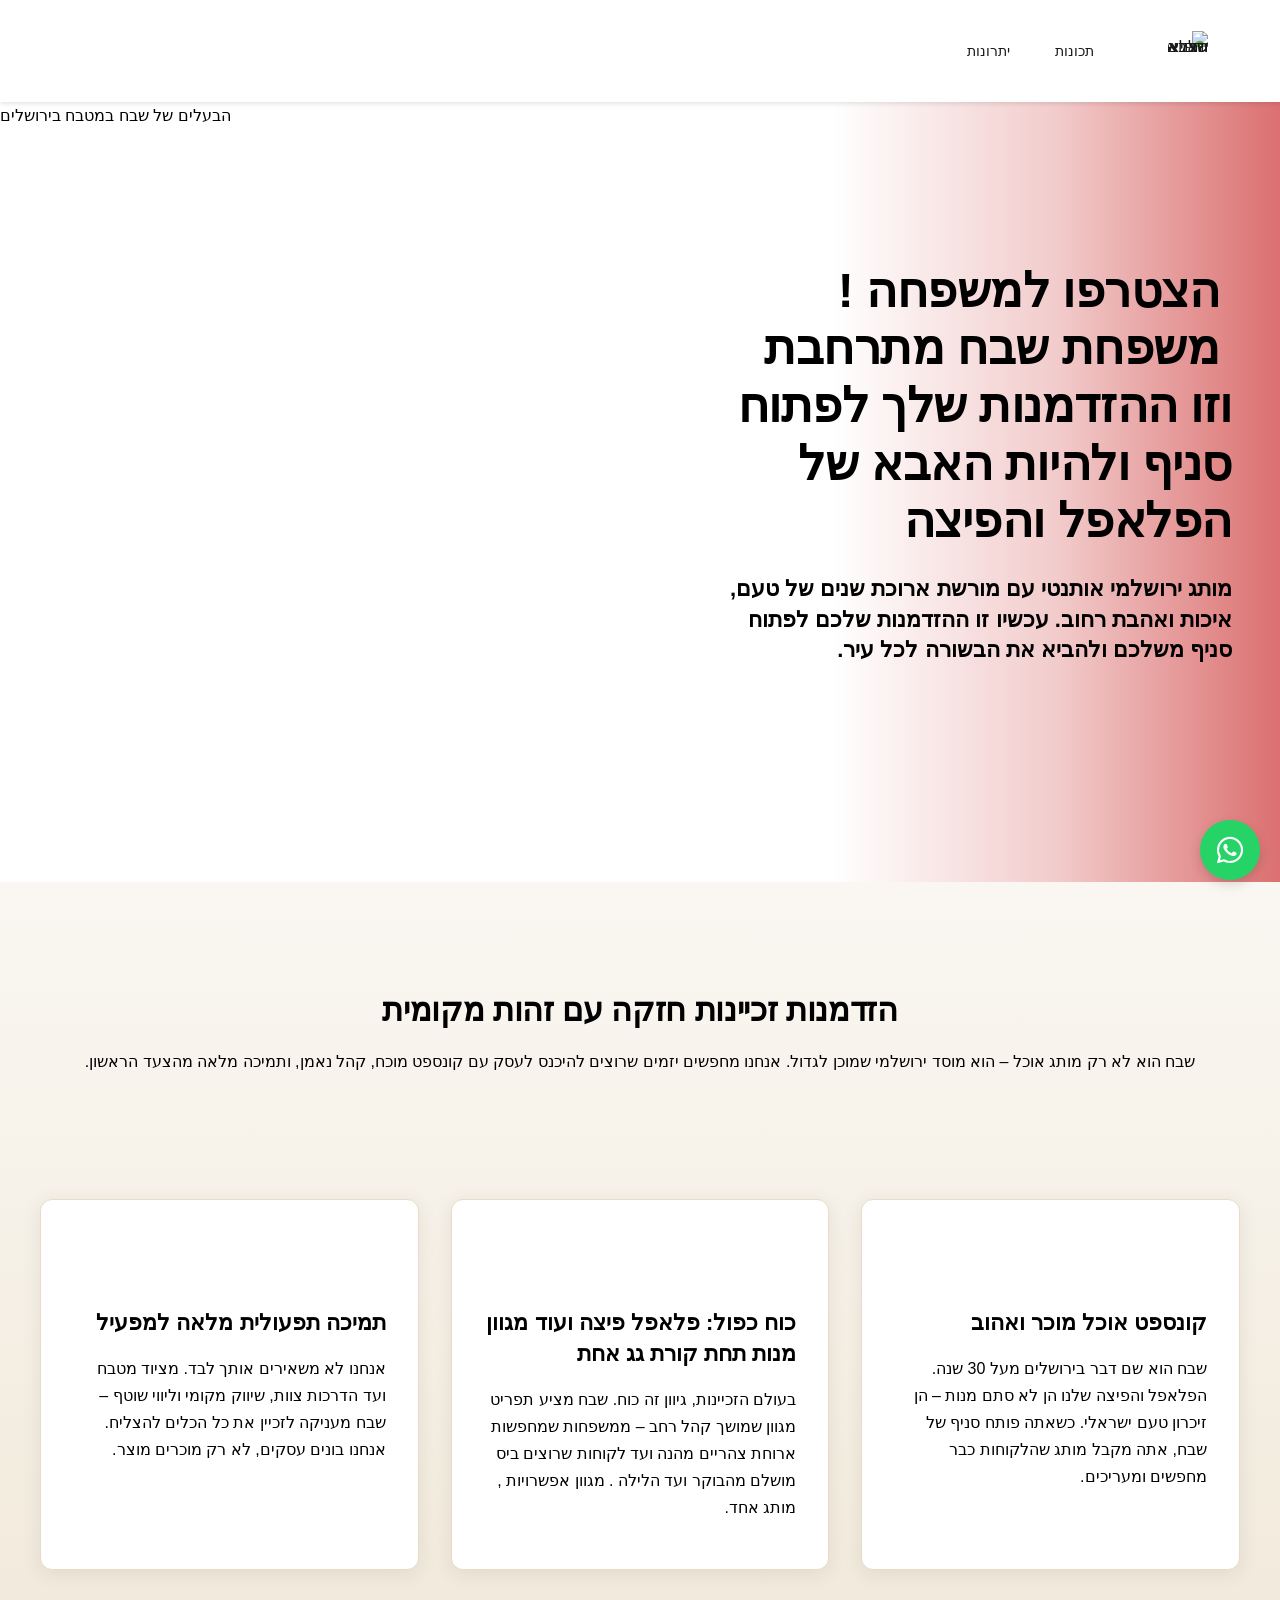
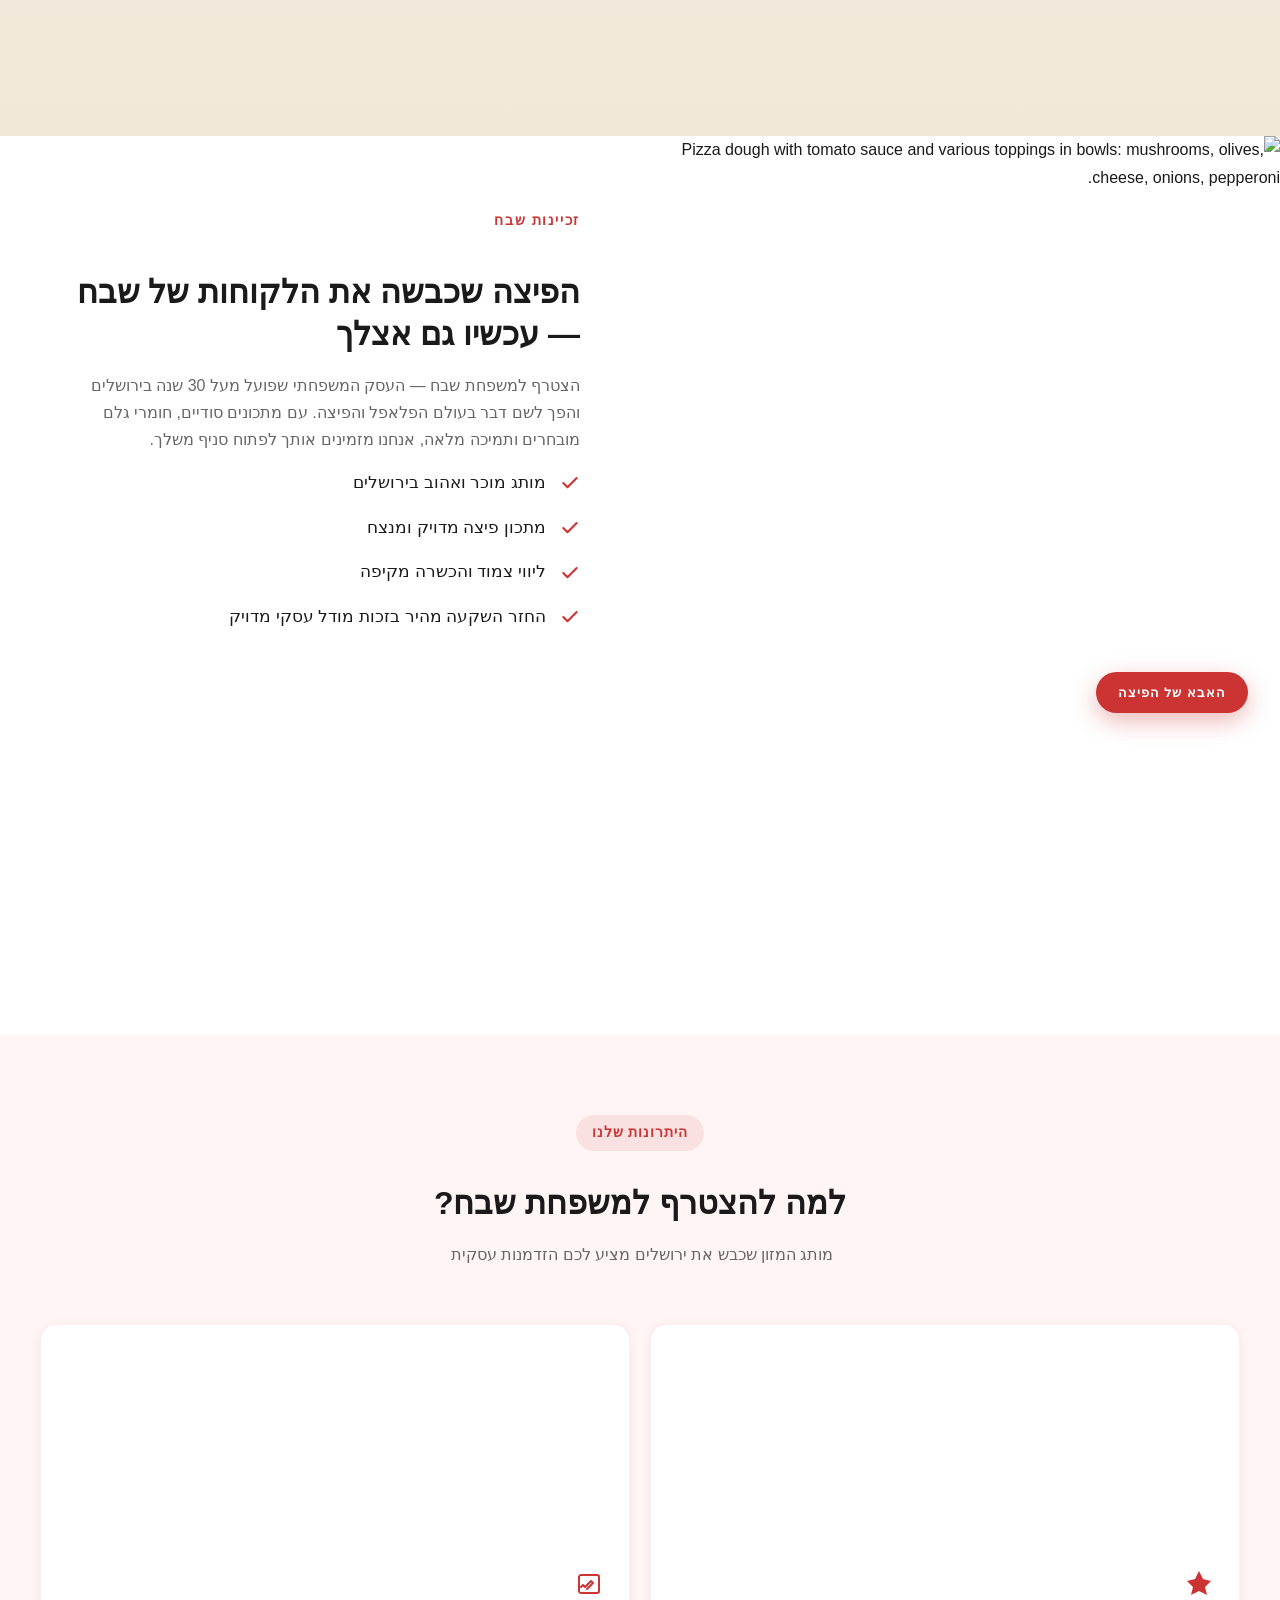
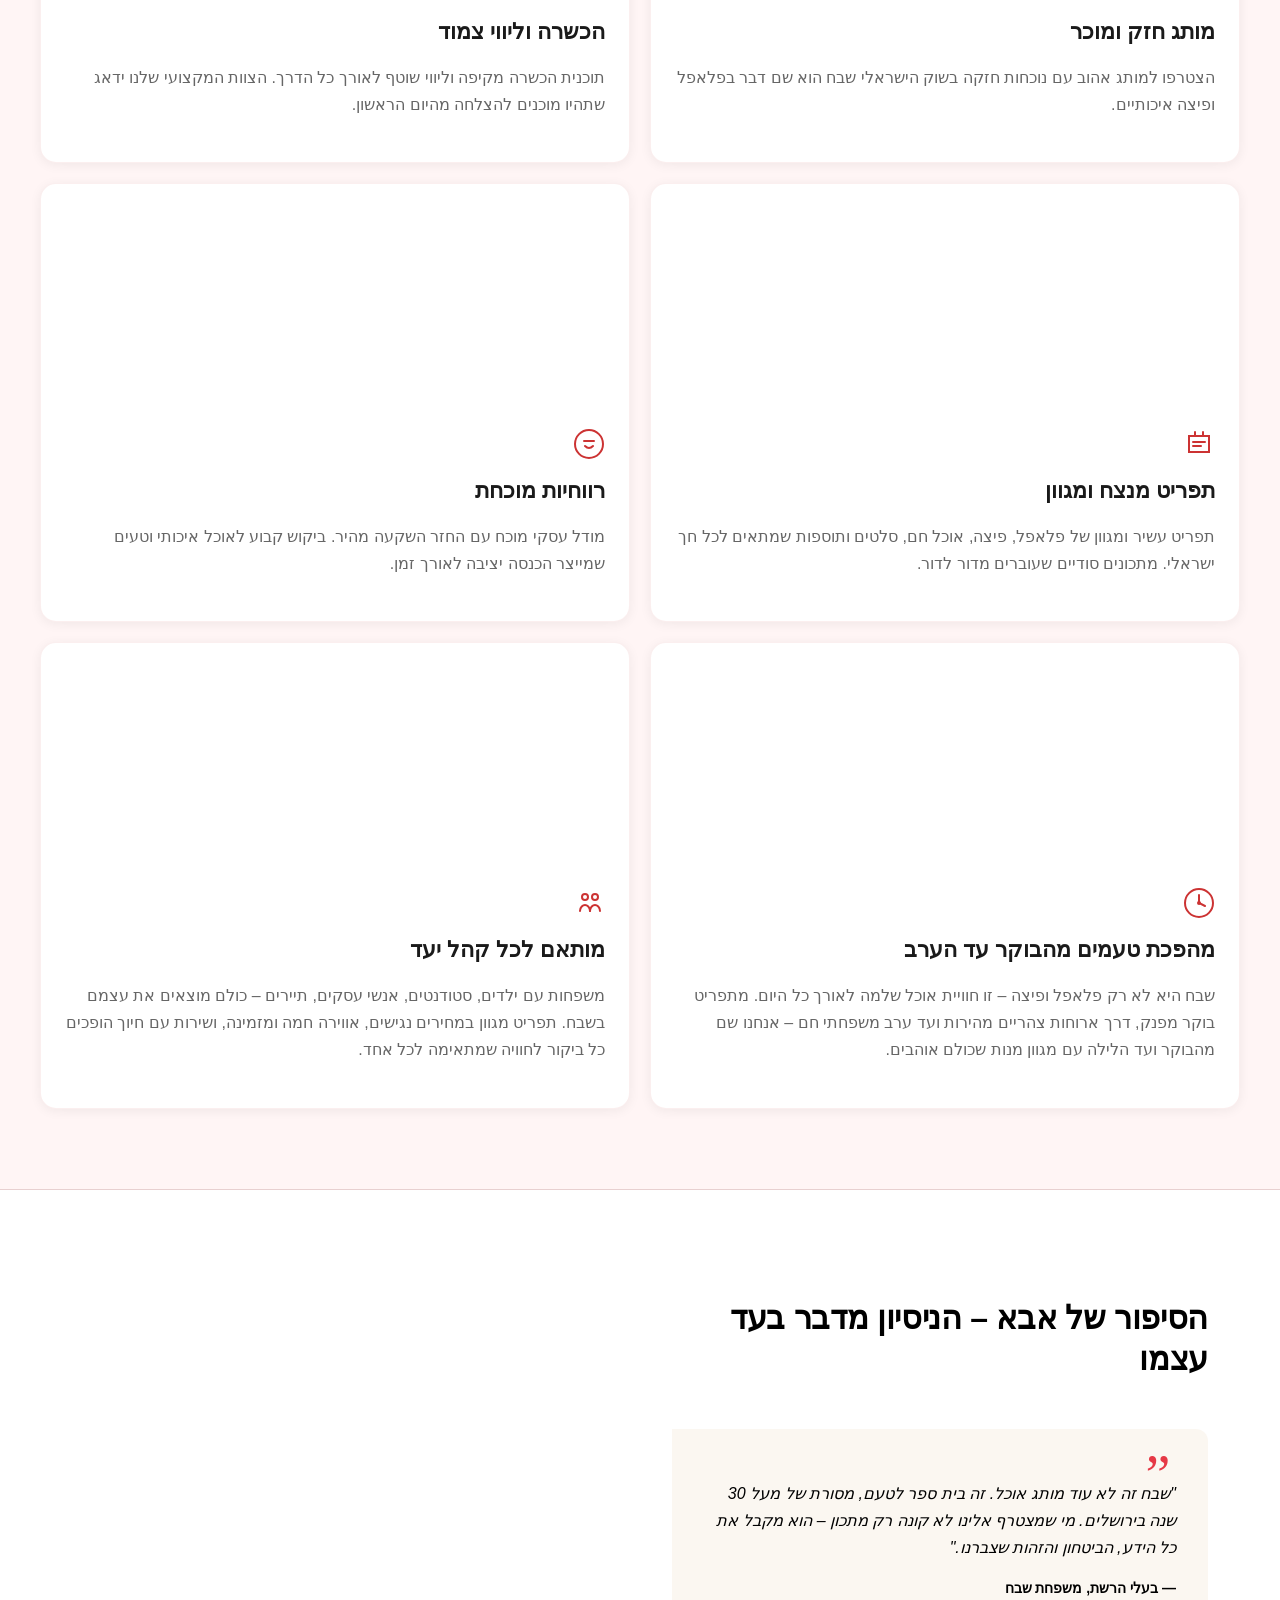
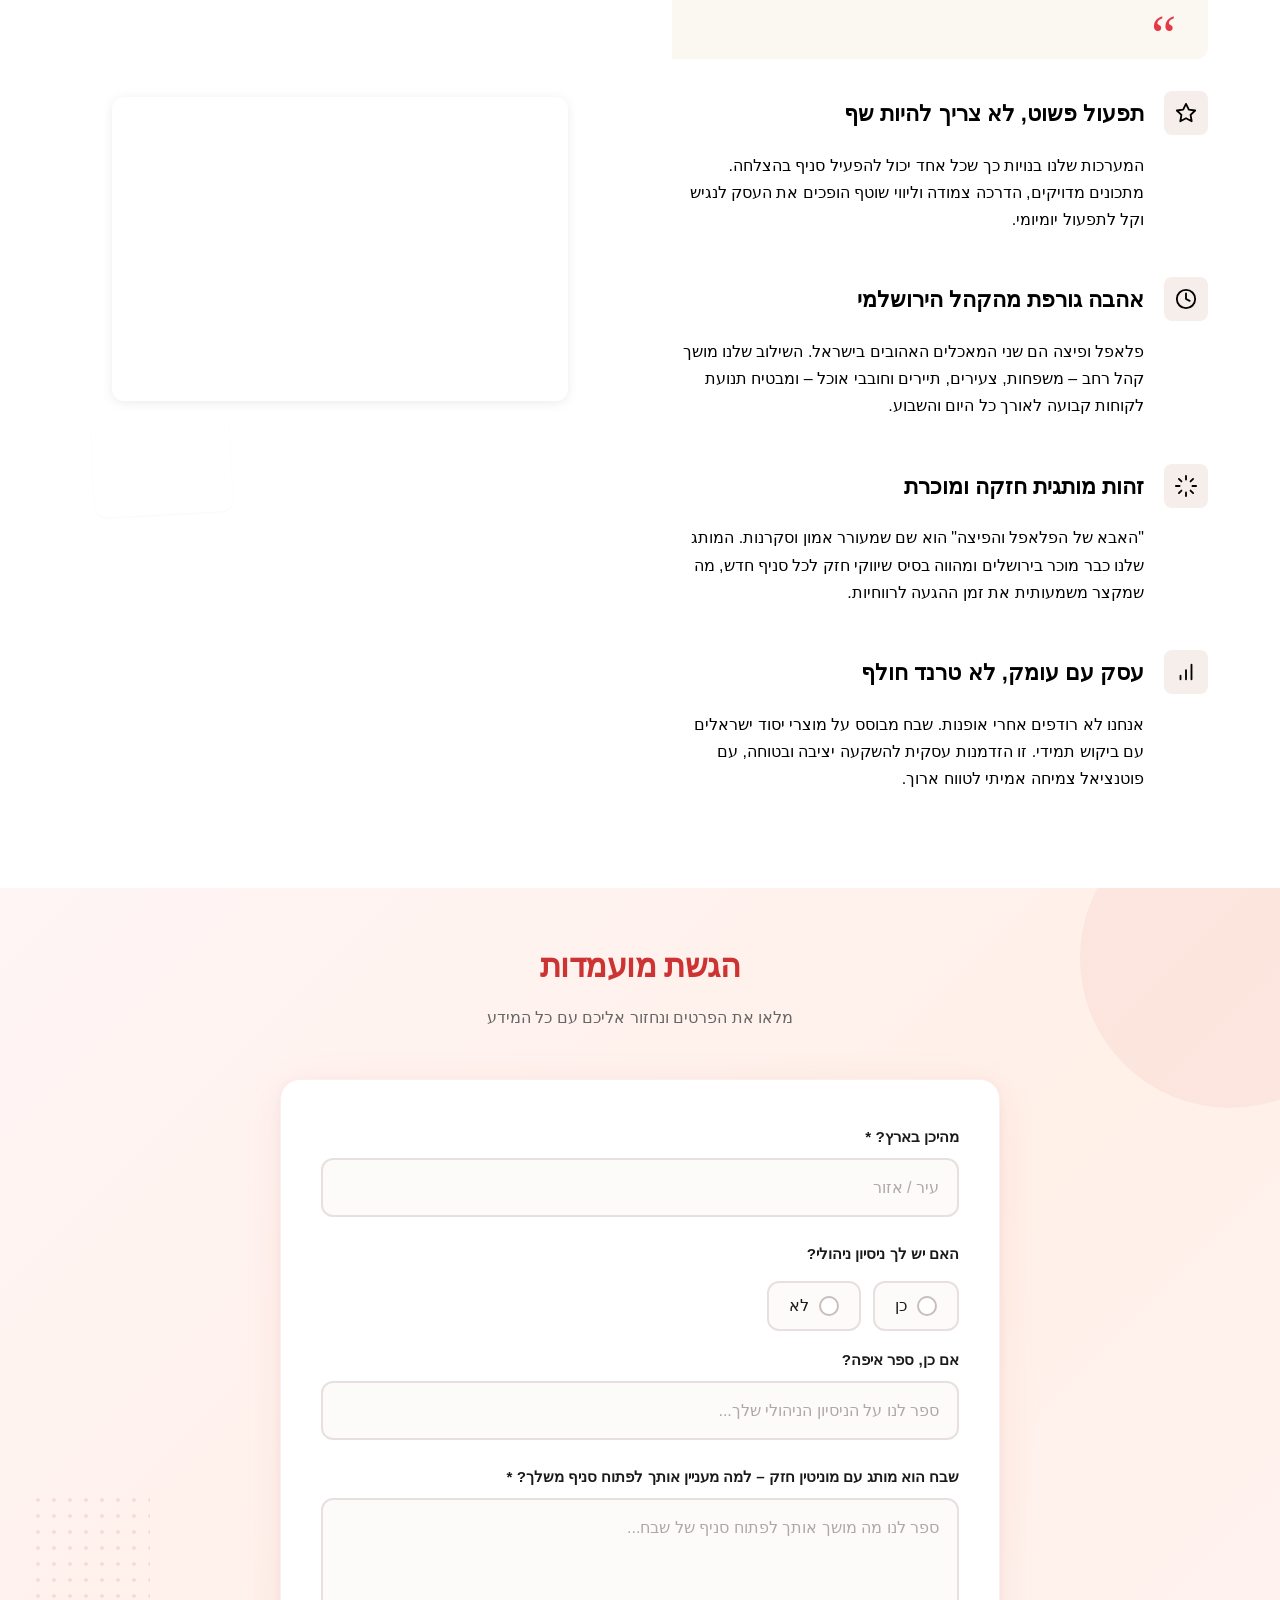
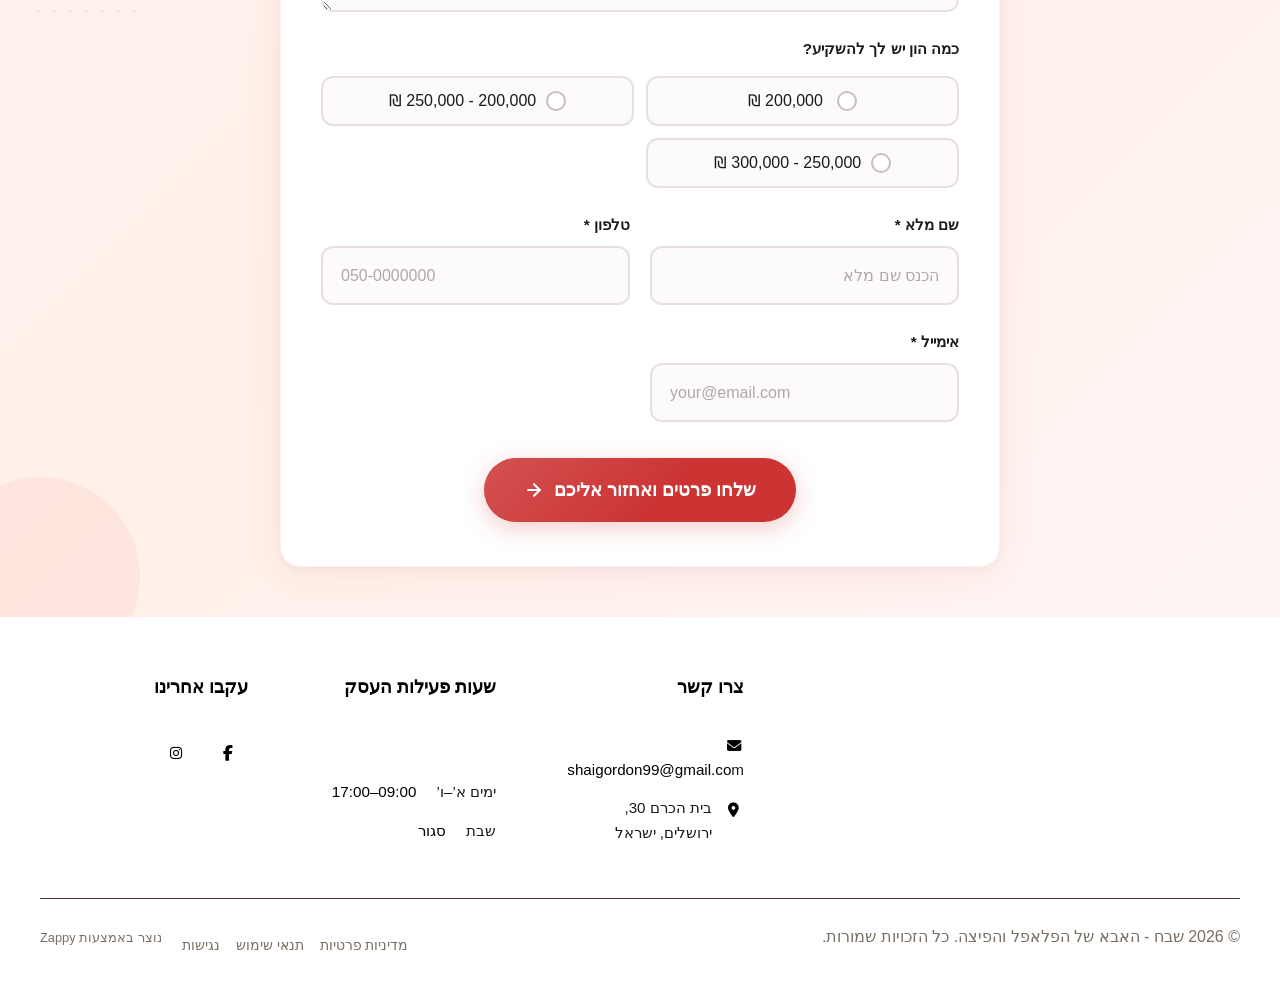
==== index.html @ 88a43a2f "Background sync: Progressive GitHub Sync" ====
<!DOCTYPE html><html lang="he" dir="rtl"><head>
    <meta charset="UTF-8">
    <meta name="viewport" content="width=device-width, initial-scale=1.0">
    <meta name="robots" content="index, follow">
    <title>זכיינות למותג מזון שמשגע את ירושלים — שבח - האבא של הפלאפל והפיצה</title>
    <meta name="description" content="מחפשים זכיינות אוכל רווחית עם טעם של הצלחה? הצטרפו לרשת שבח, האבא של הפלאפל והפיצה, ופתחו עמוד בית חם עם מותג ירושלמי חזק. ההזדמנות העסקית שלכם מתחילה כאן — השאירו פרטים עכשיו!">
    <meta name="keywords" content="זכיינות לרשת מזון, זכיינות אוכל רווחית, הזדמנות עסקית להשקעה, פתיחת עסק זכיינות, פתיחת פיצרייה זכיינות">
    
    <!-- Favicons -->
    <link rel="icon" type="image/x-icon" href="/assets/favicon.ico">
    <link rel="icon" type="image/png" sizes="16x16" href="/assets/favicon-16x16.png">
    <link rel="icon" type="image/png" sizes="32x32" href="/assets/favicon-32x32.png">
    <link rel="icon" type="image/png" sizes="48x48" href="/assets/favicon-48x48.png">
    <link rel="icon" type="image/png" sizes="192x192" href="/assets/favicon-192x192.png">
    <link rel="icon" type="image/png" sizes="512x512" href="/assets/favicon-512x512.png">
    <link rel="apple-touch-icon" href="/assets/apple-touch-icon.png">
    <!-- Zappy Analytics -->
<script>
(function() {
  'use strict';
  
  // Configuration
  var config = {
    websiteId: '8c916101-134d-48d8-9d8b-7ec053be4873',
    apiUrl: 'https://api.zappy5.com/api/analytics/track',
    sessionDuration: 30 * 60 * 1000, // 30 minutes
    visitorDuration: 30 * 24 * 60 * 60 * 1000, // 30 days
    trackPageViews: true,
    trackClicks: true,
    trackFormSubmissions: true
  };
  
  // Generate or retrieve persistent visitor ID (30 days)
  function getVisitorId() {
    var visitorKey = 'zappy_visitor_' + config.websiteId;
    var visitor = null;
    
    try {
      visitor = localStorage.getItem(visitorKey);
      if (visitor) {
        var visitorData = JSON.parse(visitor);
        var now = Date.now();
        
        // Check if visitor ID is still valid (30 days)
        if (now - visitorData.created < config.visitorDuration) {
          // Update last seen timestamp
          visitorData.lastSeen = now;
          localStorage.setItem(visitorKey, JSON.stringify(visitorData));
          return visitorData.id;
        }
      }
    } catch (e) {
      console.warn('Zappy Analytics: LocalStorage not available');
    }
    
    // Generate new visitor ID
    var newVisitorId = 'zv_' + Date.now() + '_' + Math.random().toString(36).substr(2, 9);
    
    try {
      localStorage.setItem(visitorKey, JSON.stringify({
        id: newVisitorId,
        created: Date.now(),
        lastSeen: Date.now()
      }));
    } catch (e) {
      // Continue without local storage
    }
    
    return newVisitorId;
  }
  
  // Generate or retrieve session ID (30 minutes)
  function getSessionId() {
    var sessionKey = 'zappy_session_' + config.websiteId;
    var session = null;
    
    try {
      session = sessionStorage.getItem(sessionKey);
      if (session) {
        var sessionData = JSON.parse(session);
        var now = Date.now();
        
        // Check if session is still valid
        if (now - sessionData.timestamp < config.sessionDuration) {
          // Update timestamp
          sessionData.timestamp = now;
          sessionStorage.setItem(sessionKey, JSON.stringify(sessionData));
          return sessionData.id;
        }
      }
    } catch (e) {
      console.warn('Zappy Analytics: SessionStorage not available');
    }
    
    // Generate new session ID
    var newSessionId = 'zs_' + Date.now() + '_' + Math.random().toString(36).substr(2, 9);
    
    try {
      sessionStorage.setItem(sessionKey, JSON.stringify({
        id: newSessionId,
        timestamp: Date.now()
      }));
    } catch (e) {
      // Continue without session storage
    }
    
    return newSessionId;
  }
  
  var visitorId = getVisitorId();
  var sessionId = getSessionId();
  
  // Track an event
  function trackEvent(eventType, data) {
    data = data || {};
    
    var eventData = {
      website_id: config.websiteId,
      event_type: eventType,
      page_path: window.location.pathname,
      referrer: document.referrer || 'direct',
      visitor_id: visitorId,
      session_id: sessionId,
      metadata: data
    };
    
    // Use sendBeacon if available (better for page unload events)
    if (navigator.sendBeacon) {
      var blob = new Blob([JSON.stringify(eventData)], { type: 'application/json' });
      navigator.sendBeacon(config.apiUrl, blob);
    } else {
      // Fallback to fetch
      fetch(config.apiUrl, {
        method: 'POST',
        headers: {
          'Content-Type': 'application/json'
        },
        body: JSON.stringify(eventData),
        keepalive: true
      }).catch(function(error) {
        console.warn('Zappy Analytics: Failed to track event', error);
      });
    }
  }
  
  // Track page view
  if (config.trackPageViews) {
    trackEvent('pageview', {
      title: document.title,
      url: window.location.href
    });
  }
  
  // Track clicks on important elements
  if (config.trackClicks) {
    document.addEventListener('click', function(e) {
      var target = e.target;
      
      // Track button clicks (counted as actions)
      if (target.tagName === 'BUTTON' || target.closest('button')) {
        var button = target.tagName === 'BUTTON' ? target : target.closest('button');
        var clickMeta = {
          element: 'button',
          text: button.textContent.trim().substring(0, 100),
          id: button.id || null,
          class: button.className || null
        };
        
        trackEvent('click', clickMeta);
      }
      
      // Track link clicks (navigation - not counted as actions)
      else if (target.tagName === 'A' || target.closest('a')) {
        var link = target.tagName === 'A' ? target : target.closest('a');
        var navMeta = {
          element: 'link',
          text: link.textContent.trim().substring(0, 100),
          href: link.href,
          external: link.hostname !== window.location.hostname
        };
        
        trackEvent('navigation', navMeta);
      }
    }, true);
  }
  
  
  // Track form submissions
  if (config.trackFormSubmissions) {
    document.addEventListener('submit', function(e) {
      var form = e.target;
      
      trackEvent('form_submit', {
        form_id: form.id || null,
        form_name: form.name || null,
        form_action: form.action || null,
        form_method: form.method || 'GET'
      });
    }, true);
  }
  
  // Track time on page (send on page unload)
  var pageLoadTime = Date.now();
  
  window.addEventListener('beforeunload', function() {
    var timeOnPage = Math.floor((Date.now() - pageLoadTime) / 1000); // in seconds
    
    trackEvent('page_unload', {
      time_on_page: timeOnPage,
      page_path: window.location.pathname
    });
  });
  
  // Expose tracking function globally for custom events
  window.zappyAnalytics = {
    track: trackEvent,
    getVisitorId: function() { return visitorId; },
    getSessionId: function() { return sessionId; }
  };
  
})();
</script>
<!-- End Zappy Analytics -->
<!-- Zappy Marketing Events -->
<script>
(function() {
  'use strict';
  if (window.zappyFireMarketingEvent) return;

  var ECOM_MODE = "";
  var IS_CATALOG = false;
  var IS_FULL = false;

  var ECOM_ALIAS = {
    begin_checkout: 'checkout_started',
    purchase: 'checkout_complete',
    add_to_cart: 'add_to_cart',
    view_product: 'view_product'
  };

  function pagePath() {
    try {
      if (window.ZAPPY_CONFIG && window.ZAPPY_CONFIG.currentPagePath) {
        return window.ZAPPY_CONFIG.currentPagePath;
      }
    } catch (e) {}
    try { return window.location.pathname || '/'; } catch (e2) { return '/'; }
  }

  function normalizeItems(meta) {
    meta = meta || {};
    var raw = meta.items || meta.cartItems || meta.cart_items || meta.lineItems || [];
    if (!Array.isArray(raw)) raw = [];
    var out = [];
    for (var i = 0; i < raw.length; i++) {
      var item = raw[i];
      if (!item || typeof item !== 'object') continue;
      var id = String(item.item_id || item.productId || item.product_id || item.id || '').trim();
      var name = String(item.item_name || item.productName || item.product_name || item.name || '').trim();
      var price = parseFloat(item.price != null ? item.price : (item.unitPrice != null ? item.unitPrice : 0)) || 0;
      var quantity = Math.max(1, parseInt(item.quantity != null ? item.quantity : (item.qty != null ? item.qty : 1), 10) || 1);
      if (!id && !name) continue;
      out.push({ item_id: id || name, item_name: name || id, price: price, quantity: quantity });
    }
    return out;
  }

  function buildGa4Params(eventId, meta) {
    meta = meta || {};
    var items = normalizeItems(meta);
    var value = parseFloat(meta.value != null ? meta.value : (meta.total != null ? meta.total : 0)) || 0;
    var currency = String(meta.currency || 'USD').toUpperCase();

    if (eventId === 'checkout_complete') {
      return {
        transaction_id: String(meta.transaction_id || meta.orderId || meta.order_id || meta.orderNumber || '') || undefined,
        value: value,
        currency: currency,
        items: items
      };
    }
    if (eventId === 'checkout_started') {
      return { value: value, currency: currency, items: items };
    }
    if (eventId === 'add_to_cart') {
      var atcItems = items.length ? items : [{
        item_id: String(meta.productId || meta.product_id || ''),
        item_name: String(meta.productName || meta.product_name || ''),
        price: parseFloat(meta.value != null ? meta.value : (meta.price != null ? meta.price : 0)) || 0,
        quantity: parseInt(meta.quantity != null ? meta.quantity : 1, 10) || 1
      }].filter(function(x) { return x.item_id || x.item_name; });
      return {
        value: value || (atcItems[0] ? atcItems[0].price * atcItems[0].quantity : 0),
        currency: currency,
        items: atcItems
      };
    }
    if (eventId === 'view_product') {
      var vpItems = items.length ? items : [{
        item_id: String(meta.productId || meta.product_id || ''),
        item_name: String(meta.productName || meta.product_name || ''),
        price: parseFloat(meta.price != null ? meta.price : (meta.value != null ? meta.value : 0)) || 0,
        quantity: 1
      }].filter(function(x) { return x.item_id || x.item_name; });
      return {
        currency: currency,
        value: value || (vpItems[0] ? vpItems[0].price : 0),
        items: vpItems
      };
    }
    if (eventId === 'whatsapp_click' || eventId === 'phone_click') {
      return { method: eventId === 'whatsapp_click' ? 'whatsapp' : 'phone', page_path: meta.pagePath || pagePath() };
    }
    if (eventId === 'contact_form_submitted' || eventId === 'product_inquiry') {
      return { page_path: meta.pagePath || pagePath() };
    }
    return meta;
  }

  function buildMetaParams(eventId, meta) {
    meta = meta || {};
    var items = normalizeItems(meta);
    var value = parseFloat(meta.value != null ? meta.value : (meta.total != null ? meta.total : 0)) || 0;
    var currency = String(meta.currency || 'USD').toUpperCase();
    var contentIds = [];
    var numItems = 0;
    for (var i = 0; i < items.length; i++) {
      if (items[i].item_id) contentIds.push(items[i].item_id);
      numItems += items[i].quantity || 1;
    }

    if (eventId === 'checkout_complete') {
      return {
        value: value,
        currency: currency,
        content_ids: contentIds.length ? contentIds : undefined,
        content_type: 'product',
        num_items: numItems || undefined,
        order_id: String(meta.order_id || meta.orderId || meta.transaction_id || meta.orderNumber || '') || undefined
      };
    }
    if (eventId === 'checkout_started') {
      return {
        value: value,
        currency: currency,
        content_ids: contentIds.length ? contentIds : undefined,
        content_type: 'product',
        num_items: numItems || parseInt(meta.itemCount != null ? meta.itemCount : 0, 10) || undefined
      };
    }
    if (eventId === 'add_to_cart') {
      var id = String(meta.productId || meta.product_id || contentIds[0] || '');
      return {
        value: value || (items[0] ? items[0].price * items[0].quantity : 0),
        currency: currency,
        content_ids: id ? [id] : (contentIds.length ? contentIds : undefined),
        content_type: 'product',
        content_name: meta.productName || meta.product_name || (items[0] && items[0].item_name),
        num_items: parseInt(meta.quantity != null ? meta.quantity : (numItems || 1), 10) || 1
      };
    }
    if (eventId === 'view_product') {
      var vid = String(meta.productId || meta.product_id || contentIds[0] || '');
      return {
        value: value || parseFloat(meta.price != null ? meta.price : 0) || 0,
        currency: currency,
        content_ids: vid ? [vid] : (contentIds.length ? contentIds : undefined),
        content_type: 'product',
        content_name: meta.productName || meta.product_name || (items[0] && items[0].item_name)
      };
    }
    if (eventId === 'whatsapp_click' || eventId === 'phone_click') {
      return {
        content_name: eventId === 'whatsapp_click' ? 'WhatsApp' : 'Phone',
        content_category: 'contact'
      };
    }
    if (eventId === 'contact_form_submitted' || eventId === 'product_inquiry') {
      return {
        content_name: eventId === 'product_inquiry' ? 'Product inquiry' : 'Contact form',
        content_category: meta.productName || meta.product_name || undefined
      };
    }
    return meta;
  }

  var PLATFORM = {
    whatsapp_click: { ga4: 'contact', meta: 'Contact', gtm: 'whatsapp_click', ecom: false },
    phone_click: { ga4: 'contact', meta: 'Contact', gtm: 'phone_click', ecom: false },
    contact_form_submitted: { ga4: 'generate_lead', meta: 'Lead', gtm: 'contact_form_submitted', ecom: false },
    checkout_started: { ga4: 'begin_checkout', meta: 'InitiateCheckout', gtm: 'begin_checkout', ecom: true },
    checkout_complete: { ga4: 'purchase', meta: 'Purchase', gtm: 'purchase', ecom: true },
    product_inquiry: { ga4: 'generate_lead', meta: 'Lead', gtm: 'product_inquiry', ecom: false },
    add_to_cart: { ga4: 'add_to_cart', meta: 'AddToCart', gtm: 'add_to_cart', ecom: true },
    view_product: { ga4: 'view_item', meta: 'ViewContent', gtm: 'view_item', ecom: true }
  };

  function purchaseDedupKey(orderId) {
    return 'zappy_purchase_fired_' + String(orderId || '');
  }

  function alreadyFiredPurchase(orderId) {
    if (!orderId) return false;
    try {
      return sessionStorage.getItem(purchaseDedupKey(orderId)) === '1';
    } catch (e) {
      return false;
    }
  }

  function markPurchaseFired(orderId) {
    if (!orderId) return;
    try { sessionStorage.setItem(purchaseDedupKey(orderId), '1'); } catch (e) {}
  }

  /**
   * Fire a marketing event to first-party analytics + GA4/GTM/Meta when present.
   * @param {string} eventName marketing ID or ecommerce alias
   * @param {object} [metadata]
   * @param {{ skipFirstParty?: boolean }} [opts]
   */
  window.zappyFireMarketingEvent = function(eventName, metadata, opts) {
    try {
      opts = opts || {};
      metadata = metadata || {};
      var eventId = ECOM_ALIAS[eventName] || eventName;
      var plat = PLATFORM[eventId];
      if (!plat) return;

      if (!metadata.pagePath && !metadata.page_path) {
        metadata.pagePath = pagePath();
      }

      if (eventId === 'checkout_complete') {
        var oid = String(metadata.orderId || metadata.order_id || metadata.transaction_id || '');
        if (oid && alreadyFiredPurchase(oid)) return;
        if (oid) markPurchaseFired(oid);
      }

      // First-party (skip when already tracked via zappyTrackEcomAnalytics path
      // that opts out, or when caller already recorded under a different name)
      if (!opts.skipFirstParty) {
        try {
          if (window.zappyAnalytics && typeof window.zappyAnalytics.track === 'function') {
            window.zappyAnalytics.track(eventId, metadata);
          }
        } catch (e1) {}
      }

      // GTM / dataLayer — platform-standard ecommerce event names
      try {
        window.dataLayer = window.dataLayer || [];
        if (plat.ecom) {
          var ga4ForGtm = buildGa4Params(eventId, metadata);
          var ecommerce = {};
          if (ga4ForGtm.transaction_id) ecommerce.transaction_id = ga4ForGtm.transaction_id;
          if (ga4ForGtm.value != null) ecommerce.value = ga4ForGtm.value;
          if (ga4ForGtm.currency) ecommerce.currency = ga4ForGtm.currency;
          if (ga4ForGtm.items) ecommerce.items = ga4ForGtm.items;
          window.dataLayer.push({ event: plat.gtm, ecommerce: ecommerce });
          // Secondary Zappy-specific trigger for merchants who want it
          if (eventId === 'checkout_complete' || eventId === 'checkout_started') {
            window.dataLayer.push({ event: eventId, ecommerce: ecommerce });
          }
        } else {
          var dl = { event: plat.gtm };
          for (var k in metadata) {
            if (Object.prototype.hasOwnProperty.call(metadata, k)) dl[k] = metadata[k];
          }
          window.dataLayer.push(dl);
        }
      } catch (e2) {}

      // GA4 gtag
      try {
        if (typeof window.gtag === 'function') {
          window.gtag('event', plat.ga4, buildGa4Params(eventId, metadata));
        }
      } catch (e3) {}

      // Meta Pixel (only when fbq is loaded — consent-gated lazy loader)
      try {
        if (typeof window.fbq === 'function') {
          window.fbq('track', plat.meta, buildMetaParams(eventId, metadata));
        }
      } catch (e4) {}
    } catch (err) {}
  };

  // ---- Click listeners (capture) ----
  var recent = Object.create(null);
  function dedupe(key) {
    var now = Date.now();
    if (recent[key] && now - recent[key] < 800) return true;
    recent[key] = now;
    return false;
  }

  function closest(el, selector) {
    if (!el) return null;
    if (el.closest) return el.closest(selector);
    return null;
  }

  function findAnchor(el) {
    var node = el;
    while (node && node !== document) {
      if (node.tagName === 'A') return node;
      node = node.parentElement;
    }
    return null;
  }

  function isWhatsAppHref(href) {
    if (!href) return false;
    var h = String(href).toLowerCase();
    return h.indexOf('wa.me/') !== -1 ||
      h.indexOf('api.whatsapp.com') !== -1 ||
      h.indexOf('whatsapp.com/send') !== -1 ||
      h.indexOf('whatsapp:') === 0;
  }

  document.addEventListener('click', function(e) {
    try {
      var target = e.target;
      if (!target) return;

      // WhatsApp
      var waFloat = closest(target, '.whatsapp-float, a.whatsapp-float, [data-zappy-whatsapp]');
      var anchor = findAnchor(target);
      var href = (anchor && anchor.href) || '';
      if (waFloat || (anchor && isWhatsAppHref(href))) {
        if (!dedupe('wa:' + href)) {
          var waSource = waFloat ? 'float' : 'link';
          window.zappyFireMarketingEvent('whatsapp_click', {
            source: waSource,
            href: href || null,
            pagePath: pagePath()
          });
        }
        return;
      }

      // Phone
      var phoneBtn = closest(target, '.phone-header-btn, .nav-phone-btn, .call-btn, [data-zappy-phone]');
      var telHref = '';
      if (anchor && anchor.href && String(anchor.href).toLowerCase().indexOf('tel:') === 0) {
        telHref = anchor.href;
      } else if (phoneBtn && phoneBtn.href && String(phoneBtn.href).toLowerCase().indexOf('tel:') === 0) {
        telHref = phoneBtn.href;
      }
      if (phoneBtn || telHref) {
        var phone = '';
        if (telHref) {
          phone = String(telHref).replace(/^tel:/i, '').trim();
        }
        if (!dedupe('tel:' + (phone || (phoneBtn && phoneBtn.id) || 'btn'))) {
          window.zappyFireMarketingEvent('phone_click', {
            source: phoneBtn ? 'button' : 'link',
            phone: phone || null,
            href: telHref || null,
            pagePath: pagePath()
          });
        }
        return;
      }

      // Catalog / product inquiry
      if (IS_CATALOG || IS_FULL) {
        var inq = closest(target, '.card-inquiry-btn, #zappy-pdp-inquiry-btn, a.inquiry-btn');
        if (inq) {
          if (!dedupe('inq:' + (inq.id || inq.className))) {
            var product = window.currentProduct || null;
            var productId = (inq.getAttribute && inq.getAttribute('data-product-id')) ||
              (product && product.id) || null;
            var productName = (inq.getAttribute && inq.getAttribute('data-product-name')) ||
              (product && product.name) || null;
            var channel = 'contact_page';
            var inqHref = (inq.tagName === 'A' && inq.href) ? inq.href : '';
            if (inqHref && String(inqHref).toLowerCase().indexOf('mailto:') === 0) channel = 'mailto';
            window.zappyFireMarketingEvent('product_inquiry', {
              source: inq.id === 'zappy-pdp-inquiry-btn' ? 'pdp' : 'card',
              productId: productId,
              productName: productName,
              channel: channel,
              pagePath: pagePath()
            });
          }
        }
      }
    } catch (err) {}
  }, true);
})();
</script>
    <meta property="og:title" content="זכיינות  למותג מזון שמשגע את ירושלים — שבח - האבא של הפלאפל והפיצה">
    <meta property="og:description" content="מחפשים זכיינות אוכל רווחית עם טעם של הצלחה? הצטרפו לרשת שבח, האבא של הפלאפל והפיצה, ופתחו עמוד בית חם עם מותג ירושלמי חזק. ההזדמנות העסקית שלכם מתחילה כאן — השאירו פרטים עכשיו!">
    <meta name="twitter:card" content="summary_large_image">
    <meta name="twitter:title" content="זכיינות  למותג מזון שמשגע את ירושלים — שבח - האבא של הפלאפל והפיצה">
    <meta name="twitter:description" content="מחפשים זכיינות אוכל רווחית עם טעם של הצלחה? הצטרפו לרשת שבח, האבא של הפלאפל והפיצה, ופתחו עמוד בית חם עם מותג ירושלמי חזק. ההזדמנות העסקית שלכם מתחילה כאן — השאירו פרטים עכשיו!">
    <script type="application/ld+json">{"@context":"https://schema.org","@graph":[{"@type":"LocalBusiness","@id":"https://shevach.co.il#organization","name":"שבח - האבא של הפלאפל והפיצה","url":"https://shevach.co.il","description":"Shevach - 'The Father of Falafel and Pizza' is a bold and confident food brand based in Jerusalem, combining two beloved Israeli staples under one roof. The brand carries a strong, authoritative personality ('the father') suggesting heritage, mastery, and street-food credibility. The franchise opportunity is the core focus of the landing page, targeting entrepreneurs looking to join an established and proudly Israeli food concept.","address":{"@type":"PostalAddress","streetAddress":"בית הכרם 30, Jerusalem, 96633, ישראל"},"contactPoint":[{"@type":"ContactPoint","contactType":"customer service","email":"shaigordon99@gmail.com","telephone":"0505414955"}]},{"@type":"WebSite","@id":"https://shevach.co.il#website","url":"https://shevach.co.il","name":"שבח - האבא של הפלאפל והפיצה","publisher":{"@id":"https://shevach.co.il#organization"}}]}</script>
    <meta property="og:type" content="website">
  <meta property="og:locale" content="he_IL">
  
  
  
  
  
  <style>
    .skip-link { position: absolute; top: 0; left: 0; transform: translateY(-200%); padding: 12px 18px; background: var(--bg-dark, #1a1a1a); color: var(--text-light, #fff); font-weight: 600; border-radius: 0 0 8px 0; z-index: 10000; }
    .skip-link:focus { transform: none; outline: 2px solid var(--ring, #fff); outline-offset: 2px; }
    :focus-visible { outline: 2px solid var(--ring, currentColor); outline-offset: 3px; }
  </style>


  
    <!-- Favicons -->
    <link rel="icon" type="image/x-icon" href="/assets/favicon.ico">
    <link rel="icon" type="image/png" sizes="16x16" href="/assets/favicon-16x16.png">
    <link rel="icon" type="image/png" sizes="32x32" href="/assets/favicon-32x32.png">
    <link rel="icon" type="image/png" sizes="48x48" href="/assets/favicon-48x48.png">
    <link rel="icon" type="image/png" sizes="192x192" href="/assets/favicon-192x192.png">
    <link rel="icon" type="image/png" sizes="512x512" href="/assets/favicon-512x512.png">
    <link rel="apple-touch-icon" href="/assets/apple-touch-icon.png">
    <!-- Cookie Consent -->
    <link rel="stylesheet" href="https://cdn.jsdelivr.net/npm/vanilla-cookieconsent@3/dist/cookieconsent.css">
    
    <!-- Mickidum Accessibility Toolbar -->
    

<style data-zappy-section-v2-css="true">
/* V2 Regenerated Section CSS */
.home-section-6-section {
  background: linear-gradient(180deg, #FAF7F2 0%, #F0E8D8 100%);
  color: var(--text-dark);
  padding: 120px 16px 80px;
  position: relative;
  overflow: hidden;
  direction: rtl;
  font-family: 'Heebo', 'Assistant', sans-serif;
}

.home-section-6-section__container {
  max-width: 1200px;
  margin: 0 auto;
  position: relative;
  z-index: 2;
}

/* Header Styles */
.home-section-6-section__header {
  text-align: center;
  margin-bottom: 48px;
}

.home-section-6-section__title {
  font-family: 'Rubik', 'Heebo', sans-serif;
  font-size: 2.25rem;
  font-weight: 700;
  letter-spacing: -0.01em;
  line-height: 1.2;
  color: #1A1208;
  margin: 0 0 16px 0;
}

.home-section-6-section__subtitle {
  font-size: 1.125rem;
  line-height: 1.8;
  color: #4A3C28;
  max-width: 600px;
  margin: 0 auto 24px auto;
}

.home-section-6-section__divider {
  display: flex;
  justify-content: center;
  align-items: center;
  margin-top: 16px;
}

/* Form Card Layout */
.home-section-6-section__form-card {
  display: flex;
  flex-direction: row;
  background: #FFFFFF;
  border-radius: 12px;
  box-shadow: 0 4px 20px rgba(44,24,16,0.08);
  border: 1px solid #E8DCC8;
  overflow: hidden;
  position: relative;
}

.home-section-6-section__image-col {
  flex: 0 0 45%;
  position: relative;
  background: #F5EFE6;
  display: flex;
  align-items: center;
  justify-content: center;
  overflow: hidden;
}

.home-section-6-section__image {
  width: 100%;
  height: 100%;
  object-fit: cover;
  display: block;
  min-height: 500px;
}

.home-section-6-section__image-badge {
  position: absolute;
  bottom: 24px;
  inset-inline-start: 24px;
  background: rgba(192, 57, 43, 0.9);
  color: #FFFFFF;
  padding: 8px 20px;
  border-radius: 100px;
  font-weight: 600;
  font-size: 0.875rem;
  box-shadow: 0 4px 12px rgba(0,0,0,0.15);
  backdrop-filter: blur(4px);
  z-index: 2;
}

.home-section-6-section__form-col {
  flex: 1;
  padding: 40px;
  display: flex;
  flex-direction: column;
  justify-content: center;
}

/* Form Styles */
.home-section-6-section__form {
  display: flex;
  flex-direction: column;
  gap: 24px;
}

.home-section-6-section__field-group {
  display: flex;
  flex-direction: column;
  gap: 8px;
}

.home-section-6-section__label {
  font-size: 0.875rem;
  font-weight: 600;
  color: #1A1208;
  text-align: start;
}

.home-section-6-section__input {
  background: #FAF7F2;
  border: 1px solid #E8DCC8;
  border-radius: 8px;
  padding: 14px 16px;
  font-size: 1rem;
  font-family: inherit;
  color: #1A1208;
  transition: border-color 0.2s ease, box-shadow 0.2s ease;
  width: 100%;
  box-sizing: border-box;
}

.home-section-6-section__input:focus {
  outline: none;
  border-color: #C0392B;
  box-shadow: 0 0 0 3px rgba(192, 57, 43, 0.1);
}

.home-section-6-section__input::placeholder {
  color: #8B7D7D;
  opacity: 0.7;
}

.home-section-6-section__select {
  appearance: none;
  background-image: url("data:image/svg+xml,%3Csvg width='12' height='8' viewBox='0 0 12 8' fill='none' xmlns='http://www.w3.org/2000/svg'%3E%3Cpath d='M1 1.5L6 6.5L11 1.5' stroke='%234A3C28' stroke-width='2' stroke-linecap='round' stroke-linejoin='round'/%3E%3C/svg%3E");
  background-repeat: no-repeat;
  background-position: left 16px center;
  padding-inline-end: 40px;
  cursor: pointer;
}

.home-section-6-section__field-row {
  display: flex;
  gap: 16px;
}

.home-section-6-section__field-row .home-section-6-section__field-group {
  flex: 1;
  min-width: 0;
}

/* Screening Questions */
.home-section-6-section__screening {
  background: #F5EFE6;
  border-radius: 12px;
  padding: 24px;
  display: flex;
  flex-direction: column;
  gap: 20px;
  border: 1px solid #E8DCC8;
}

.home-section-6-section__screening-title {
  font-size: 1rem;
  font-weight: 700;
  color: #1A1208;
  margin: 0;
  text-align: start;
}

.home-section-6-section__radio-group {
  display: flex;
  gap: 24px;
  flex-wrap: wrap;
}

.home-section-6-section__radio-label {
  display: flex;
  align-items: center;
  gap: 8px;
  font-size: 0.95rem;
  color: #4A3C28;
  cursor: pointer;
  position: relative;
  padding-inline-start: 28px;
}

.home-section-6-section__radio {
  position: absolute;
  opacity: 0;
  cursor: pointer;
  width: 0;
  height: 0;
}

.home-section-6-section__radio-custom {
  position: absolute;
  inset-inline-start: 0;
  top: 50%;
  transform: translateY(-50%);
  width: 20px;
  height: 20px;
  border-radius: 50%;
  border: 2px solid #C9A84C;
  background: #FFFFFF;
  transition: all 0.2s ease;
}

.home-section-6-section__radio:checked + .home-section-6-section__radio-custom {
  background: #C0392B;
  border-color: #C0392B;
  box-shadow: inset 0 0 0 5px #FFFFFF;
}

.home-section-6-section__input--conditional {
  margin-top: 8px;
}

/* Privacy Consent */
.home-section-6-section .privacy-consent {
  margin-top: 0;
}

.home-section-6-section .privacy-consent-label {
  display: flex;
  align-items: flex-start;
  gap: 8px;
  font-size: 0.75rem;
  color: #4A3C28;
  cursor: pointer;
  text-align: start;
}

.home-section-6-section .privacy-consent-checkbox {
  margin-top: 2px;
  accent-color: #C0392B;
  width: 16px;
  height: 16px;
  flex-shrink: 0;
}

.home-section-6-section .privacy-consent-label a {
  color: #C0392B;
  text-decoration: underline;
  font-weight: 500;
}

/* Submit Button */
.home-section-6-section__submit-btn {
  background: #C0392B;
  color: #FFFFFF;
  padding: 18px 32px;
  border-radius: 8px;
  border: none;
  font-weight: 700;
  font-size: 1.125rem;
  cursor: pointer;
  display: inline-flex;
  align-items: center;
  justify-content: center;
  gap: 12px;
  transition: background 0.2s ease, transform 0.1s ease, box-shadow 0.2s ease;
  font-family: inherit;
  width: 100%;
  box-shadow: 0 4px 12px rgba(192, 57, 43, 0.25);
}

.home-section-6-section__submit-btn:hover {
  background: #A8322A;
  transform: translateY(-1px);
  box-shadow: 0 8px 20px rgba(192, 57, 43, 0.35);
}

.home-section-6-section__submit-btn:active {
  transform: translateY(0);
}

.home-section-6-section__note {
  font-size: 0.75rem;
  color: #6b7280;
  text-align: center;
  margin: 0;
}

/* Decorative Olive Branch */
.home-section-6-section__olive-branch {
  position: absolute;
  bottom: 0;
  inset-inline-end: 0;
  z-index: 1;
  pointer-events: none;
  opacity: 0.8;
  width: 180px;
  height: 200px;
}

.home-section-6-section__olive-branch svg {
  width: 100%;
  height: 100%;
}

/* Responsive Styles */
@media (max-width: 768px) {
  .home-section-6-section {
    padding: 100px 16px 60px;
  }

  .home-section-6-section__title {
    font-size: 1.75rem;
  }

  .home-section-6-section__subtitle {
    font-size: 1rem;
  }

  .home-section-6-section__form-card {
    flex-direction: column;
  }

  .home-section-6-section__image-col {
    flex: 0 0 auto;
    height: 250px;
    order: -1;
  }

  .home-section-6-section__image {
    min-height: 250px;
  }

  .home-section-6-section__form-col {
    padding: 24px;
  }

  .home-section-6-section__field-row {
    flex-direction: column;
    gap: 24px;
  }

  .home-section-6-section__radio-group {
    flex-direction: column;
    gap: 12px;
  }

  .home-section-6-section__screening {
    padding: 16px;
  }

  .home-section-6-section__olive-branch {
    display: none;
  }
}
</style>
    
      <!-- ZAPPY_INTEGRATION_START analytics:add_facebook_pixel -->
<!-- Facebook Pixel -->
<!-- ZAPPY_INTEGRATION_END analytics:add_facebook_pixel -->
    <style id="zappy-critical-above-fold-css">
html{box-sizing:border-box;-webkit-text-size-adjust:100%}*,*::before,*::after{box-sizing:inherit}body{margin:0;min-width:320px;overflow-x:clip}img,svg,video{max-width:100%;height:auto}main{display:block}.container{width:min(100% - 32px,1200px);margin-inline:auto}.navbar,nav.navbar,header .navbar,header[role="banner"]{position:relative;z-index:1000;width:100%}.nav-container,.navbar .container{display:flex;align-items:center;justify-content:space-between;min-height:64px}.logo,.logo-link img{display:block;width:35px;height:35px;object-fit:contain}.nav-menu,#navMenu{list-style:none;margin:0;padding:0}.navbar a,.nav-menu a,#navMenu a,.navbar .nav-links a{color:inherit;text-decoration:none}.navbar .sub-menu,.nav-menu .sub-menu,#navMenu .sub-menu{display:none}.fa,.fas,.far,.fab,.fa-solid,.fa-regular,.fa-brands{display:inline-block;min-width:1em;text-align:center}html:not(#zappy-noop)[data-zappy-site-type="ecommerce"] .phone-header-btn,html:not(#zappy-noop) .navbar:has(.nav-ecommerce-icons)>.phone-header-btn{display:none!important;visibility:hidden!important;width:0!important;height:0!important;pointer-events:none!important}.zappy-preview-empty-store-cta{display:none!important;visibility:hidden!important;height:0!important;max-height:0!important;overflow:hidden!important;margin:0!important;padding:0!important;border:0!important;box-shadow:none!important}.zappy-catalog-menu{background:var(--surface-color,var(--surface,linear-gradient(135deg,#f8f9fa 0%,#fff 100%)));border-bottom:1px solid var(--border-color,#e5e7eb);padding:0;position:sticky;top:0;z-index:90}.zappy-catalog-menu[dir=rtl],.zappy-catalog-menu.rtl{direction:rtl}.zappy-catalog-menu[dir=ltr],.zappy-catalog-menu.ltr{direction:ltr}.catalog-menu-container{max-width:1440px;margin:0 auto;display:flex;align-items:center;gap:8px;padding:10px 24px;overflow:visible}.catalog-menu-categories,.catalog-menu-list{display:flex;align-items:center;gap:4px;flex-wrap:wrap;margin:0;padding:0;list-style:none}.catalog-menu-item{display:inline-flex;align-items:center;padding:8px 16px;font-size:14px;font-weight:500;color:var(--text-color,var(--text,#374151));text-decoration:none;border-radius:20px;white-space:nowrap}.catalog-menu-all{background:var(--primary-color,var(--primary,#111));color:var(--text-light,#fff)!important}.catalog-menu-parent{position:relative;display:inline-flex;align-items:center}.catalog-menu-trigger{display:inline-flex;align-items:center;gap:6px}.catalog-menu-chevron{flex-shrink:0}.catalog-menu-parent>.sub-menu{display:none!important;visibility:hidden!important;opacity:0!important;pointer-events:none!important}.hero-section,.index-hero-section,section[class*="hero"]{position:relative;overflow:hidden}.hero-section,.index-hero-section{min-height:560px}section[data-hero-type*="fullscreen"]{min-height:100vh}.hero-bg-wrapper,.hero-bg-image,section[class*="hero"] [class*="hero-bg"]{position:absolute;inset:0;width:100%;height:100%}.hero-bg-wrapper img,.hero-bg-image img,section[class*="hero"] [data-hero-bg],section[class*="hero"] img[data-hero-background="true"]{width:100%!important;height:100%!important;object-fit:cover!important;display:block}.hero-content,section[class*="hero"] .container{position:relative;z-index:2}@media(max-width:768px){:root{--header-height:72px;--total-header-height:72px;--zappy-mobile-menu-top:72px}html[data-zappy-site-type="ecommerce"] body{padding-top:var(--total-header-height,72px)}html[data-zappy-site-type="ecommerce"] body>nav.navbar,html[data-zappy-site-type="ecommerce"] body>.navbar:not(.zappy-catalog-menu){position:fixed!important;top:0;left:0;right:0;z-index:100000;width:100%;margin-bottom:0}.zappy-catalog-menu{position:fixed;top:var(--header-height,72px);left:0;right:0;z-index:99999}.nav-container,.navbar .container{min-height:60px}.nav-menu,#navMenu{max-width:100vw;overflow-x:hidden}.hero-section,.index-hero-section,section[class*="hero"],section[data-hero-type*="fullscreen"]{min-height:100svh}.hero-bg-wrapper,.hero-bg-image,.hero-scrim{min-height:100svh}}
:root{--nav-bg:#FFFFFF}.navbar{background-color:#FFFFFF!important}

/* ZAPPY_ANNOUNCEMENT_HEADER_OFFSET_CSS_V3 */
:root {
  --zappy-header-stack-height: calc(var(--zappy-announcement-height, 40px) + var(--header-height, 72px));
}
body:has(.zappy-announcement-bar) nav.navbar:not(.zappy-catalog-menu),
body:has(.zappy-announcement-bar) header.navbar,
body:has(.zappy-announcement-bar) .navbar:not(.zappy-catalog-menu):not(.mobile-search-panel) {
  top: var(--zappy-announcement-height, 40px) !important;
}



/* ZAPPY_CONTENT_ALIGNMENT_FIRST_PAINT_CSS_V1 */
[data-zappy-content-align] {
  display: flex !important;
  flex-direction: column !important;
}
[data-zappy-content-align^="top-"] { justify-content: flex-start !important; }
[data-zappy-content-align^="upper-"],
[data-zappy-content-align^="center-"],
[data-zappy-content-align^="lower-"] { justify-content: center !important; }
[data-zappy-content-align^="bottom-"] { justify-content: flex-end !important; }
[data-zappy-content-align$="-left"],
[data-zappy-content-align$="-mid-left"] {
  align-items: flex-start !important;
  text-align: start !important;
}
[data-zappy-content-align$="-center"] {
  align-items: center !important;
  text-align: center !important;
}
[data-zappy-content-align$="-right"],
[data-zappy-content-align$="-mid-right"] {
  align-items: flex-end !important;
  text-align: end !important;
}
[data-zappy-content-align] [data-zappy-align-target] {
  margin-left: auto;
  margin-right: auto;
}
[data-zappy-content-align$="-center"] [data-zappy-align-target],
[data-zappy-content-align$="-center"] [data-zappy-align-target] > * {
  text-align: center !important;
}

</style>
    <link rel="stylesheet" href="/styles.css">
    <script>window.ZAPPY_WEBSITE_ID = "8c916101-134d-48d8-9d8b-7ec053be4873"; window.ZAPPY_API_BASE = "https://api.zappy5.com";</script>
    <link rel="preload" as="image" href="/assets/site-index-hero-image-1-remove_background-1782219069709-scv72y.webp" fetchpriority="high">

    <style id="zappy-dropdown-submenu-styles">
      /* ========== DESKTOP DROPDOWN SUBMENU STYLES ========== */
      /* Base styles for dropdown submenus - parent must be positioned */
      .nav-menu li:has(.sub-menu), nav li:has(.sub-menu), .navbar li:has(.sub-menu), #navMenu li:has(.sub-menu) { position: relative; }
      /* Submenu base - hidden by default */
      .nav-menu .sub-menu, nav .sub-menu, .navbar .sub-menu, #navMenu .sub-menu { display: block !important; position: absolute !important; top: 100%; left: 0; min-width: 220px; border-radius: 8px; box-shadow: 0 8px 25px rgba(0,0,0,0.15); padding: 8px 0; opacity: 0; visibility: hidden; transform: translateY(10px); transition: all 0.3s ease; z-index: 1000; list-style: none; pointer-events: none; }
      /* CRITICAL: Desktop hover styles to show dropdown */
      .nav-menu li:hover > .sub-menu, nav li:hover > .sub-menu, .navbar li:hover > .sub-menu, #navMenu li:hover > .sub-menu { opacity: 1 !important; visibility: visible !important; transform: translateY(0) !important; pointer-events: auto !important; }
      /* Submenu item styling */
      .sub-menu li { list-style: none; margin: 0; padding: 0; }
      .sub-menu a { display: block !important; padding: 10px 16px !important; color: var(--text-dark, #333) !important; font-weight: 500; text-decoration: none; white-space: nowrap; transition: background-color 0.2s; }
      .sub-menu .zappy-nav-child > a { padding-left: 28px !important; font-size: 0.9em !important; opacity: 0.85 !important; }
      [dir="rtl"] .sub-menu .zappy-nav-child > a, html[lang="he"] .sub-menu .zappy-nav-child > a, html[lang="ar"] .sub-menu .zappy-nav-child > a { padding-left: 10px !important; padding-right: 28px !important; }
      .sub-menu .zappy-nav-parent > a { font-weight: 600 !important; }
      .sub-menu a:hover { background-color: #f5f5f5; }
      /* RTL (Hebrew/Arabic) dropdown positioning */
      [dir="rtl"] .nav-menu .sub-menu, [dir="rtl"] nav .sub-menu, [dir="rtl"] .navbar .sub-menu, html[lang="he"] .nav-menu .sub-menu, html[lang="he"] nav .sub-menu, html[lang="he"] .navbar .sub-menu, html[lang="ar"] .nav-menu .sub-menu, html[lang="ar"] nav .sub-menu, html[lang="ar"] .navbar .sub-menu { left: auto !important; right: 0 !important; }
      /* Hide empty dropdown menus (exclude catalog sub-menus that use <a> children instead of <li>) */
      .sub-menu:empty, .sub-menu:not(:has(li:not(.zappy-hidden-menu-item))):not(:has(> a)), .sub-menu:not(:has(li)):not(:has(> a)) { display: none !important; opacity: 0 !important; visibility: hidden !important; pointer-events: none !important; }
      /* Desktop: show submenu on Menu Group hover */
      li:has(.menu-group-title):hover > .sub-menu { opacity: 1 !important; visibility: visible !important; transform: translateY(0) !important; pointer-events: auto !important; }
      /* Menu Group title styling */
      .nav-menu > li > .menu-group-title, #navMenu > li > .menu-group-title { display: inline-block; padding: 0.5rem 1rem; cursor: default; user-select: none; }
      
      /* ========== MOBILE SUBMENU STYLES ========== */
      @media (max-width: 768px) {
        .nav-menu .sub-menu, nav .sub-menu, .navbar .sub-menu, #navMenu .sub-menu { position: static !important; transform: none !important; box-shadow: none !important; background: transparent !important; max-height: 0; overflow: hidden; opacity: 0; visibility: hidden; transition: max-height 0.3s ease, opacity 0.3s ease; padding: 0 !important; border-radius: 0 !important; }
        .navbar .sub-menu.mobile-expanded, .nav-menu .sub-menu.mobile-expanded, #navMenu .sub-menu.mobile-expanded { max-height: none !important; overflow-y: visible !important; opacity: 1 !important; visibility: visible !important; padding: 8px 0 8px 16px !important; }
        [dir="rtl"] .sub-menu.mobile-expanded, html[lang="he"] .sub-menu.mobile-expanded { padding: 8px 16px 8px 0 !important; }
        /* Disable hover behavior on mobile */
        .nav-menu li:hover > .sub-menu, nav li:hover > .sub-menu, .navbar li:hover > .sub-menu, #navMenu li:hover > .sub-menu { opacity: 0; visibility: hidden; pointer-events: none; }
        .nav-menu li > .sub-menu.mobile-expanded, nav li > .sub-menu.mobile-expanded, .navbar li > .sub-menu.mobile-expanded, #navMenu li > .sub-menu.mobile-expanded { opacity: 1 !important; visibility: visible !important; pointer-events: auto !important; }
        .nav-menu li:has(.sub-menu), nav li:has(.sub-menu), .navbar li:has(.sub-menu), #navMenu li:has(.sub-menu) { display: flex !important; flex-wrap: wrap !important; align-items: center !important; position: relative !important; min-height: 44px !important; }
        .nav-menu li:has(.sub-menu) > a, nav li:has(.sub-menu) > a, .navbar li:has(.sub-menu) > a, #navMenu li:has(.sub-menu) > a { flex: 1 !important; min-width: 0 !important; }
        .nav-menu li:has(.sub-menu) > .menu-group-title, nav li:has(.sub-menu) > .menu-group-title, .navbar li:has(.sub-menu) > .menu-group-title, #navMenu li:has(.sub-menu) > .menu-group-title { flex: 1 !important; min-width: 0 !important; display: flex !important; align-items: center !important; padding: 12px 16px !important; min-height: 44px !important; line-height: 1.4 !important; font-weight: 600 !important; box-sizing: border-box !important; }
        .nav-menu li:has(.sub-menu) > .sub-menu, nav li:has(.sub-menu) > .sub-menu, .navbar li:has(.sub-menu) > .sub-menu, #navMenu li:has(.sub-menu) > .sub-menu { flex-basis: 100% !important; width: 100% !important; }
        .nav-menu li:has(.sub-menu) > a [class*="chevron"], .nav-menu li:has(.sub-menu) > a [class*="arrow"], .nav-menu li:has(.sub-menu) > a .fa-chevron-down, .nav-menu li:has(.sub-menu) > a .fa-angle-down, nav li:has(.sub-menu) > a [class*="chevron"], nav li:has(.sub-menu) > a [class*="arrow"], #navMenu li:has(.sub-menu) > a [class*="chevron"], #navMenu li:has(.sub-menu) > a [class*="arrow"] { display: none !important; visibility: hidden !important; }
        .mobile-submenu-toggle { display: flex !important; align-items: center !important; justify-content: center !important; width: 44px !important; height: auto !important; background: transparent !important; border: none !important; cursor: pointer !important; color: var(--text-dark) !important; position: static !important; flex-shrink: 0 !important; align-self: stretch !important; z-index: 2 !important; padding: 0 !important; margin: 0 !important; }
        .mobile-submenu-toggle::after { content: '' !important; width: 0 !important; height: 0 !important; border-left: 6px solid transparent !important; border-right: 6px solid transparent !important; border-top: 7px solid currentColor !important; transition: transform 0.3s ease !important; }
        .mobile-submenu-toggle.expanded::after { transform: rotate(180deg) !important; }
        .sub-menu a { padding: 10px 0 !important; display: block !important; color: var(--text-dark) !important; white-space: normal !important; }
        .sub-menu .zappy-nav-child > a { padding-left: 28px !important; font-size: 0.9em !important; opacity: 0.85 !important; }
        [dir="rtl"] .sub-menu .zappy-nav-child > a, html[lang="he"] .sub-menu .zappy-nav-child > a, html[lang="ar"] .sub-menu .zappy-nav-child > a { padding-left: 0 !important; padding-right: 28px !important; }
        .sub-menu .zappy-nav-parent > a { font-weight: 600 !important; }
        .nav-menu.active, #navMenu.active { max-width: 100vw !important; overflow-x: hidden !important; box-sizing: border-box !important; }
        .navbar .sub-menu li a, nav.navbar .sub-menu li a, .zappy-products-dropdown .sub-menu a { color: var(--text-dark) !important; }
      }
      @media (min-width: 769px) { .mobile-submenu-toggle { display: none !important; } }
    </style>

    <style id="zappy-widget-visibility">
      html[dir="rtl"] .whatsapp-float { right: 20px !important; left: auto !important; }
      html[dir="ltr"] .whatsapp-float, html:not([dir]) .whatsapp-float { left: 20px !important; right: auto !important; }
      html[dir="rtl"] #mic-access-tool-general-button, html[dir="rtl"] .mic-access-tool-general-button,
      html[dir="rtl"] #mic-init-access-tool .mic-access-tool-general-button,
      html[dir="rtl"] #mic-init-access-tool #mic-access-tool-general-button,
      html[dir="rtl"] ._access-icon { left: 20px !important; right: auto !important; }
      html[dir="ltr"] #mic-access-tool-general-button, html[dir="ltr"] .mic-access-tool-general-button,
      html[dir="ltr"] #mic-init-access-tool .mic-access-tool-general-button,
      html[dir="ltr"] #mic-init-access-tool #mic-access-tool-general-button,
      html[dir="ltr"] ._access-icon,
      html:not([dir]) #mic-access-tool-general-button, html:not([dir]) .mic-access-tool-general-button,
      html:not([dir]) #mic-init-access-tool .mic-access-tool-general-button,
      html:not([dir]) #mic-init-access-tool #mic-access-tool-general-button,
      html:not([dir]) ._access-icon { right: 20px !important; left: auto !important; }
      @media (max-width: 768px) { .whatsapp-float { display: flex !important; } }
      @media (min-width: 769px) { .whatsapp-float { display: flex !important; } }
      @media (max-width: 768px) {
        #mic-access-tool-general-button, .mic-access-tool-general-button,
        #mic-init-access-tool .mic-access-tool-general-button, #mic-init-access-tool #mic-access-tool-general-button,
        ._access-icon { display: flex !important; visibility: visible !important; opacity: 1 !important; pointer-events: auto !important; }
        #mic-access-tool-box.opened-mic-access-tool, .mic-access-tool-box.opened-mic-access-tool,
        #mic-init-access-tool #mic-access-tool-box.opened-mic-access-tool {
          visibility: visible !important; opacity: 1 !important; pointer-events: auto !important;
        }
      }
      @media (min-width: 769px) {
        #mic-access-tool-general-button, .mic-access-tool-general-button,
        #mic-init-access-tool .mic-access-tool-general-button, #mic-init-access-tool #mic-access-tool-general-button,
        ._access-icon { display: flex !important; visibility: visible !important; opacity: 1 !important; pointer-events: auto !important; }
        #mic-access-tool-box.opened-mic-access-tool, .mic-access-tool-box.opened-mic-access-tool,
        #mic-init-access-tool #mic-access-tool-box.opened-mic-access-tool {
          visibility: visible !important; opacity: 1 !important; pointer-events: auto !important;
        }
      }
    </style>
</head>
<body>
<a class="skip-link" href="#main">דלג לתוכן הראשי</a>
  <nav class="navbar" dir="rtl">
  <button class="mobile-toggle" id="mobileToggle" aria-label="Menu">
    <svg style="display:block !important" class="hamburger-icon" width="24" height="24" viewBox="0 0 24 24" fill="none">
      <path d="M3 12h18M3 6h18M3 18h18" stroke="currentColor" stroke-width="2" stroke-linecap="round"></path>
    </svg>
    <svg class="close-icon" width="24" height="24" viewBox="0 0 24 24" fill="none" style="display:none !important">
      <path d="M18 6L6 18M6 6l12 12" stroke="currentColor" stroke-width="2" stroke-linecap="round"></path>
    </svg>
  </button>
  
  <button class="phone-header-btn" data-phone="0505414955" aria-label="Call">
    <svg width="20" height="20" viewBox="0 0 24 24" fill="currentColor">
      <path d="M22 16.92v3a2 2 0 0 1-2.18 2 19.79 19.79 0 0 1-8.63-3.07 19.5 19.5 0 0 1-6-6 19.79 19.79 0 0 1-3.07-8.67A2 2 0 0 1 4.11 2h3a2 2 0 0 1 2 1.72 12.84 12.84 0 0 0 .7 2.81 2 2 0 0 1-.45 2.11L8.09 9.91a16 16 0 0 0 6 6l1.27-1.27a2 2 0 0 1 2.11-.45 12.84 12.84 0 0 0 2.81.7A2 2 0 0 1 22 16.92z"></path>
    </svg>
  </button>

  <div class="nav-container">
    <div class="nav-right-group"><div class="nav-brand">
      <a href="/" class="logo-link"><img class="logo" src="/assets/food-beverage-logo-1782211265390-h8y7s1.webp?v=1782211266497-18gzzy" alt="שבח - האבא של הפלאפל והפיצה" decoding="async" width="35" height="35"></a>
    </div><ul class="nav-menu" id="navMenu"><li><a href="#features">תכונות</a></li><li><a href="#benefits">יתרונות</a></li></ul></div>
    
    
    
    <div class="nav-cta-container"></div>
  </div>
</nav>
<script>

// Navbar Mobile Menu Toggle and Contrast Fix
(function() {
  // Use 'load' event instead of 'DOMContentLoaded' to ensure we run AFTER all other scripts
  window.addEventListener('load', function() {
    
    // FIX MOBILE BUTTON CONTRAST
    // Detect navbar background color and apply contrasting color to mobile buttons
    const navbar = document.querySelector('.navbar, nav, header');
    if (!navbar) {
      console.log('[Navbar] Navbar element not found');
      return;
    }
    
    // DECLARE VARIABLES EARLY to avoid Temporal Dead Zone errors
    // These are used in multiple places below
    let mobileToggle = document.getElementById('mobileToggle') ||
                       document.querySelector('.mobile-toggle') ||
                       document.querySelector('.hamburger') ||
                       document.querySelector('.hamburger-menu') ||
                       document.querySelector('.menu-toggle') ||
                       document.querySelector('.burger-menu') ||
                       document.querySelector('[aria-label="Menu"]') ||
                       document.querySelector('[aria-label="תפריט"]');
    
    const phoneBtn = document.querySelector('.phone-header-btn');
    
    const computedStyle = window.getComputedStyle(navbar);
    let bgColor = computedStyle.backgroundColor;
    
    console.log('[Navbar] Initial navbar background:', bgColor);
    
    // Check if background is transparent or rgba with 0 alpha
    const isTransparent = bgColor === 'transparent' || 
                         bgColor === 'rgba(0, 0, 0, 0)' ||
                         (bgColor.startsWith('rgba') && bgColor.includes(', 0)'));
    
    if (isTransparent) {
      // Check for background-image or gradient
      const bgImage = computedStyle.backgroundImage;
      if (bgImage && bgImage !== 'none') {
        console.log('[Navbar] Navbar has background image/gradient, using dark text');
        bgColor = 'rgb(240, 240, 240)'; // Assume light background
      } else {
        // Transparent navbar - check body background
        const bodyBg = window.getComputedStyle(document.body).backgroundColor;
        console.log('[Navbar] Navbar transparent, using body background:', bodyBg);
        bgColor = bodyBg;
      }
    }
    
    // Calculate luminance to determine if background is light or dark
    const rgb = bgColor.match(/\d+/g);
    if (rgb && rgb.length >= 3) {
      const r = parseInt(rgb[0]);
      const g = parseInt(rgb[1]);
      const b = parseInt(rgb[2]);
      const luminance = (0.299 * r + 0.587 * g + 0.114 * b) / 255;
      
      // Mobile button colors are set by Claude's AI-generated CSS (same as .nav-menu a)
      // No dynamic color overrides needed - colors come from the generated navbar CSS
      console.log('[Navbar] Mobile button colors preserved from Claude CSS (luminance:', luminance.toFixed(2) + ')');
      
      // FIX ICON SIZES - Ensure SVGs are properly sized and visible
      // INJECT CRITICAL CSS TO OVERRIDE ANY CONFLICTING RULES
      const criticalCSS = document.createElement('style');
      criticalCSS.id = 'zappy-mobile-nav-fix';
      const htmlLang = document.documentElement.lang || 'en';
      const htmlDir = document.documentElement.dir || 'ltr';
      // Check both dir attribute AND lang for RTL detection
      // dir="rtl" is the most reliable indicator
      const isRTL = htmlDir === 'rtl' || htmlLang === 'he' || htmlLang === 'ar';
      
      criticalCSS.textContent = `
        /* Hide mobile buttons on desktop, show only on mobile */
        @media (min-width: 769px) {
          .mobile-toggle,
          .phone-header-btn {
            display: none !important;
          }
        }
        
        /* Show and position mobile buttons correctly on mobile */
        @media (max-width: 768px) {
          .navbar,
          nav.navbar {
            min-height: 70px !important;
          }

          .mobile-toggle,
          .phone-header-btn {
            position: absolute !important;
            top: 0 !important;
            bottom: 0 !important;
            margin-top: auto !important;
            margin-bottom: auto !important;
            transform: none !important;
            z-index: 1001 !important;
            display: flex !important;
            align-items: center !important;
            justify-content: center !important;
            width: 36px !important;
            height: 36px !important;
            border-radius: 50% !important;
            border: none !important;
            cursor: pointer !important;
            padding: 6px !important;
            background: none !important;
            color: var(--nav-text, var(--text-light)) !important;
            touch-action: manipulation !important;
            -webkit-tap-highlight-color: transparent !important;
          }

          html[data-zappy-site-type="ecommerce"] .phone-header-btn,
          body[data-zappy-site-type="ecommerce"] .phone-header-btn,
          html[data-zappy-site-type="ecommerce"] header .phone-header-btn,
          html[data-zappy-site-type="ecommerce"] nav .phone-header-btn {
            display: none !important;
            visibility: hidden !important;
            width: 0 !important;
            height: 0 !important;
            min-width: 0 !important;
            overflow: hidden !important;
          }
          
          /* LTR positioning (default): hamburger LEFT, phone RIGHT */
          html:not([dir="rtl"]):not([lang="he"]):not([lang="ar"]) .mobile-toggle,
          html[dir="ltr"] .mobile-toggle {
            left: 12px !important;
            right: auto !important;
          }
          html:not([dir="rtl"]):not([lang="he"]):not([lang="ar"]) .phone-header-btn,
          html[dir="ltr"] .phone-header-btn {
            right: 12px !important;
            left: auto !important;
          }
          
          /* RTL positioning: hamburger RIGHT, phone LEFT */
          html[dir="rtl"] .mobile-toggle,
          html[lang="he"] .mobile-toggle,
          html[lang="ar"] .mobile-toggle {
            right: 12px !important;
            left: auto !important;
          }
          html[dir="rtl"] .phone-header-btn,
          html[lang="he"] .phone-header-btn,
          html[lang="ar"] .phone-header-btn {
            left: 12px !important;
            right: auto !important;
          }
          
          /* CRITICAL: Ensure nav-container has min-height on mobile */
          /* All children are positioned absolutely/fixed on mobile, so height:auto collapses to 0 */
          .nav-container {
            min-height: 70px !important;
            position: relative !important;
          }
          
          /* Ensure SVG icons are properly sized and inherit color */
          .mobile-toggle svg,
          .phone-header-btn svg {
            width: 24px !important;
            height: 24px !important;
            /* Don't force display - let JavaScript control hamburger/close toggle */
          }
          
          /* Reset nav-cta-container on mobile - remove desktop box-shadow/padding */
          /* that creates a visible ghost box when CTA button is hidden */
          .nav-cta-container {
            box-shadow: none !important;
            padding: 0 !important;
          }
          
          /* Hide nav-cta-container entirely on mobile when there's no lang-switcher */
          /* (only the CTA button is inside, and it's hidden on mobile) */
          .nav-cta-container:not(:has(.lang-switcher)) {
            display: none !important;
          }
          
          /* CRITICAL: Prevent hero image fade gradient from bleeding over headline text */
          /* The .image-fade-gradient has bottom: -30px (extends below parent) */
          /* On mobile stacked layout, this overlaps the h1 text below the image */
          .hero-image-column {
            overflow: hidden !important;
          }
          .image-fade-gradient {
            bottom: 0 !important;
          }
          
          /* Hide desktop language switcher on mobile - hamburger menu handles it */
          /* High specificity to override stored CSS */
          .lang-switcher,
          .nav-cta-container .lang-switcher,
          .nav-container .lang-switcher,
          .navbar .lang-switcher,
          .navbar .nav-cta-container .lang-switcher {
            display: none !important;
          }
        }
      `;
      
      // Remove existing fix if present and inject new one
      const existing = document.getElementById('zappy-mobile-nav-fix');
      if (existing) existing.remove();
      document.head.appendChild(criticalCSS);
      
      console.log('[Navbar] Critical CSS injected for mobile nav positioning');
      
      // ONLY apply inline positioning styles on mobile viewport
      // On desktop, the CSS handles hiding these buttons with display: none
      // Inline styles were breaking desktop layout by overriding CSS
      const isMobileViewport = window.innerWidth <= 768;
      
      if (mobileToggle) {
        // Icon sizing applies to all viewports for consistency
        const hamburgerIcon = mobileToggle.querySelector('.hamburger-icon');
        const closeIcon = mobileToggle.querySelector('.close-icon');
        
        if (hamburgerIcon) {
          hamburgerIcon.style.setProperty('width', '24px', 'important');
          hamburgerIcon.style.setProperty('height', '24px', 'important');
          hamburgerIcon.style.setProperty('display', 'block', 'important'); // Show hamburger by default
        }
        if (closeIcon) {
          closeIcon.style.setProperty('width', '24px', 'important');
          closeIcon.style.setProperty('height', '24px', 'important');
          closeIcon.style.setProperty('display', 'none', 'important'); // Hide close icon by default
        }
        
        // ONLY set positioning inline styles on mobile
        if (isMobileViewport) {
          mobileToggle.style.setProperty('position', 'absolute', 'important');
          mobileToggle.style.setProperty('top', '0', 'important');
          mobileToggle.style.setProperty('bottom', '0', 'important');
          mobileToggle.style.setProperty('margin-top', 'auto', 'important');
          mobileToggle.style.setProperty('margin-bottom', 'auto', 'important');
          mobileToggle.style.setProperty('transform', 'none', 'important');
          mobileToggle.style.setProperty('z-index', '1001', 'important');
          
          // Clear any inline left/right so CSS can take over based on html[dir]
          mobileToggle.style.removeProperty('left');
          mobileToggle.style.removeProperty('right');
          
          console.log('[Navbar] Mobile toggle positioning applied (mobile viewport)');
        } else {
          // On desktop, clear any positioning styles to let CSS handle it
          mobileToggle.style.removeProperty('position');
          mobileToggle.style.removeProperty('top');
          mobileToggle.style.removeProperty('transform');
          mobileToggle.style.removeProperty('z-index');
          mobileToggle.style.removeProperty('left');
          mobileToggle.style.removeProperty('right');
          console.log('[Navbar] Desktop viewport - cleared mobile toggle inline positioning');
        }
      }
      
      if (phoneBtn) {
        // Icon sizing applies to all viewports
        const phoneIcon = phoneBtn.querySelector('svg');
        if (phoneIcon) {
          phoneIcon.style.width = '24px';
          phoneIcon.style.height = '24px';
          phoneIcon.setAttribute('width', '24');
          phoneIcon.setAttribute('height', '24');
        }
        
        // ONLY set positioning inline styles on mobile
        if (isMobileViewport) {
          phoneBtn.style.setProperty('position', 'absolute', 'important');
          phoneBtn.style.setProperty('top', '0', 'important');
          phoneBtn.style.setProperty('bottom', '0', 'important');
          phoneBtn.style.setProperty('margin-top', 'auto', 'important');
          phoneBtn.style.setProperty('margin-bottom', 'auto', 'important');
          phoneBtn.style.setProperty('transform', 'none', 'important');
          phoneBtn.style.setProperty('z-index', '1001', 'important');
          
          // Clear any inline left/right so CSS can take over based on html[dir]
          phoneBtn.style.removeProperty('left');
          phoneBtn.style.removeProperty('right');
          
          console.log('[Navbar] Phone button positioning applied (mobile viewport)');
        } else {
          // On desktop, clear any positioning styles to let CSS handle it
          phoneBtn.style.removeProperty('position');
          phoneBtn.style.removeProperty('top');
          phoneBtn.style.removeProperty('transform');
          phoneBtn.style.removeProperty('z-index');
          phoneBtn.style.removeProperty('left');
          phoneBtn.style.removeProperty('right');
          console.log('[Navbar] Desktop viewport - cleared phone button inline positioning');
        }
      }
    } else {
      console.log('[Navbar] Could not parse background color:', bgColor);
    }
    
    // MOBILE MENU TOGGLE
    // Re-query in case DOM changed (mobileToggle already declared at top of function)
    mobileToggle = document.getElementById('mobileToggle') ||
                   document.querySelector('.mobile-toggle') ||
                   document.querySelector('.hamburger') ||
                   document.querySelector('.hamburger-menu') ||
                   document.querySelector('.menu-toggle') ||
                   document.querySelector('.burger-menu') ||
                   document.querySelector('[aria-label="Menu"]') ||
                   document.querySelector('[aria-label="תפריט"]');
    
    // EXPANDED SEARCH: Find nav menu by ID or class
    const navMenu = document.getElementById('navMenu') ||
                  document.querySelector('.nav-menu') ||
                  document.querySelector('.nav-links') ||
                  document.querySelector('nav ul:not(.submenu)');
    
    if (!mobileToggle || !navMenu) {
      console.log('[Navbar] Mobile toggle or menu not found:', { toggle: !!mobileToggle, menu: !!navMenu });
      return;
    }
    
    // Ensure navMenu has ID for CSS targeting
    if (!navMenu.id) {
      navMenu.id = 'navMenu';
    }
    
    console.log('[Navbar] Initializing mobile menu...');
    
    // Remove any existing event listeners by cloning the button
    const newToggle = mobileToggle.cloneNode(true);
    mobileToggle.parentNode.replaceChild(newToggle, mobileToggle);
    
    // Toggle menu handler (shared by click and touchend)
    function handleToggle(e) {
      e.preventDefault();
      e.stopPropagation();
      
      const hamburgerIcon = newToggle.querySelector('.hamburger-icon');
      const closeIcon = newToggle.querySelector('.close-icon');
      const isActive = navMenu.classList.contains('active');
      
      if (isActive) {
        // Close menu
        navMenu.classList.remove('active');
        if (hamburgerIcon) hamburgerIcon.style.setProperty('display', 'block', 'important');
        if (closeIcon) closeIcon.style.setProperty('display', 'none', 'important');
        document.body.style.overflow = '';
        document.body.classList.remove('menu-open');
        console.log('[Navbar] Menu closed');
      } else {
        // Open menu
        navMenu.classList.add('active');
        if (hamburgerIcon) hamburgerIcon.style.setProperty('display', 'none', 'important');
        if (closeIcon) closeIcon.style.setProperty('display', 'block', 'important');
        document.body.style.overflow = 'hidden';
        document.body.classList.add('menu-open');
        console.log('[Navbar] Menu opened');
      }
    }
    
    // Use click for desktop/emulation and touchend as iOS Safari fallback.
    // Prevent double-fire with a timestamp guard.
    var lastToggleTime = 0;
    function guardedToggle(e) {
      var now = Date.now();
      if (now - lastToggleTime < 300) return;
      lastToggleTime = now;
      handleToggle(e);
    }
    
    newToggle.addEventListener('click', guardedToggle);
    newToggle.addEventListener('touchend', guardedToggle);

    // Close the full-screen overlay menu on Escape
    document.addEventListener('keydown', function(e) {
      if ((e.key === 'Escape' || e.key === 'Esc') && navMenu.classList.contains('active')) {
        const hamburgerIcon = newToggle.querySelector('.hamburger-icon');
        const closeIcon = newToggle.querySelector('.close-icon');
        navMenu.classList.remove('active');
        if (hamburgerIcon) hamburgerIcon.style.setProperty('display', 'block', 'important');
        if (closeIcon) closeIcon.style.setProperty('display', 'none', 'important');
        document.body.style.overflow = '';
        document.body.classList.remove('menu-open');
        console.log('[Navbar] Menu closed (Escape)');
      }
    });
    
    // Close menu when clicking nav links (but NOT dropdown toggles)
    const navLinks = navMenu.querySelectorAll('a');
    navLinks.forEach(function(link) {
      link.addEventListener('click', function() {
        // Don't close if it's a dropdown child (unless it's a real navigation link)
        if (this.getAttribute('href') === '#') return;
        
        const hamburgerIcon = newToggle.querySelector('.hamburger-icon');
        const closeIcon = newToggle.querySelector('.close-icon');
        
        navMenu.classList.remove('active');
        if (hamburgerIcon) hamburgerIcon.style.setProperty('display', 'block', 'important');
        if (closeIcon) closeIcon.style.setProperty('display', 'none', 'important');
        document.body.style.overflow = '';
        document.body.classList.remove('menu-open');
        console.log('[Navbar] Menu closed (link clicked)');
      });
    });
    
    // DROPDOWN MENU TOGGLE (for mobile and touch devices)
    var dropdownToggles = navMenu.querySelectorAll('.dropdown-toggle');
    dropdownToggles.forEach(function(toggle) {
      toggle.addEventListener('click', function(e) {
        e.preventDefault();
        e.stopPropagation();
        var parent = this.closest('.nav-dropdown');
        if (!parent) return;
        
        // Close other open dropdowns at the same level
        var siblings = parent.parentNode.querySelectorAll('.nav-dropdown.open');
        siblings.forEach(function(sib) {
          if (sib !== parent) sib.classList.remove('open');
        });
        
        parent.classList.toggle('open');
        console.log('[Navbar] Dropdown toggled:', parent.classList.contains('open') ? 'open' : 'closed');
      });
    });
    
    // Close dropdowns when clicking outside
    document.addEventListener('click', function(e) {
      if (!e.target.closest('.nav-dropdown')) {
        var openDropdowns = document.querySelectorAll('.nav-dropdown.open');
        openDropdowns.forEach(function(dd) { dd.classList.remove('open'); });
      }
    });
    
    console.log('[Navbar] Dropdown handlers initialized for ' + dropdownToggles.length + ' dropdowns');
    
    // Phone button functionality (phoneBtn already declared at top of function)
    if (phoneBtn) {
      phoneBtn.addEventListener('click', function() {
        // Get phone number from placeholder in page or use default
        const phoneLinks = document.querySelectorAll('a[href^="tel:"]');
        const phoneNumber = phoneLinks.length > 0 
          ? phoneLinks[0].getAttribute('href').replace('tel:', '')
          : '026528317';
        
        window.location.href = 'tel:' + phoneNumber;
        console.log('[Navbar] Phone button clicked');
      });
    }
    
    console.log('[Navbar] Mobile menu initialized successfully');
    
    // WhatsApp button visibility is now controlled via CSS (siteSettings).
    // No JS-based desktop hiding — the button is visible on both mobile and desktop by default.
  });
})();

</script>
  
  <main id="main">
    <section data-band-index="0" id="hero" class="index-hero-section" data-layout-spec="בית-hero" data-hero-treatment="fade-bleed" style="--hero-fade-color: var(--bg-light); min-height: 780.135px !important;" dir="rtl" data-hero-type="fullscreen-scrim" data-zappy-content-align="center-right"><div data-zappy-zoom-wrapper="true" data-element-id="img-1782211573989-d97zsxmm7" data-element-type="image" data-zappy-zoom-wrapper-width-mode="full" style="position: absolute; top: 0px !important; left: 0px !important; width: 100%; height: 100%; max-width: none; margin-left: 0px !important; margin-right: 0px !important; z-index: 0 !important; overflow: hidden; inset: 0; max-height: none" data-zappy-zoom-clip="true" data-zappy-wrapper-margins-applied="true" data-zappy-zoom-wrapper-align="center" data-zappy-zoom-wrapper-width="1221px" data-zappy-zoom-wrapper-height="767px"><img loading="eager" fetchpriority="high" class="hero-fade-img" data-hero-bg="true" data-placeholder="index-hero-image-1" data-context="Warm documentary-style photo of an authentic Israeli chef-owner in a bustling Jerusalem kitchen, confidently preparing falafel and pizza side by side, with steam rising, warm terracotta tones, subtle film grain, subject positioned toward the right side of the frame" width="1200" height="800" src="/assets/site-index-hero-image-1-remove_background-1782219069709-scv72y.webp" alt="הבעלים של שבח במטבח בירושלים" data-hero-background="true" data-element-type="image" data-element-id="img-1782211573989-d97zsxmm7" style="object-position: 0% 50%; width: 100%; height: 100%; object-fit: cover; margin: 0; position: absolute; max-width: none; max-height: none; display: block !important; inset: 0" data-zappy-zoom="1" data-zappy-original-width="1221.3333740234375" data-zappy-original-height="767.34375" data-zappy-object-position="0% 50%" decoding="async"></div><div class="hero-red-overlay" style="position: absolute; top: 0; right: 0; width: 35%; height: 100%; background: linear-gradient(to left, rgba(204, 51, 51, 0.7) 0%, rgba(204, 51, 51, 0.25) 50%, rgba(204, 51, 51, 0) 100%); z-index: 1; pointer-events: none;"></div><div class="hero-fade-content" data-zappy-align-target="true"><h1 class="display-xl" style="text-align: right;">&nbsp;הצטרפו למשפחה !<br>&nbsp;משפחת שבח מתרחבת וזו ההזדמנות שלך לפתוח סניף ולהיות האבא של הפלאפל והפיצה</h1><h3 class="hero-subtitle">מותג ירושלמי אותנטי עם מורשת ארוכת שנים של טעם, איכות ואהבת רחוב. עכשיו זו ההזדמנות שלכם לפתוח סניף משלכם ולהביא את הבשורה לכל עיר.</h3><div class="hero-cta-row"></div></div></section>













<section data-band-index="1" id="features" class="index-features-section" data-layout-spec="בית-features" dir="rtl" style="min-height: 854.229px !important;">
  <div class="index-features-section__container">
    
    <!-- Intro Block -->
    <div class="index-features-section__intro">
      <h2 class="index-features-section__headline">הזדמנות זכיינות חזקה עם זהות מקומית</h2>
      <p class="index-features-section__subheadline">
        שבח הוא לא רק מותג אוכל – הוא מוסד ירושלמי שמוכן לגדול. אנחנו מחפשים יזמים שרוצים להיכנס לעסק עם קונספט מוכח, קהל נאמן, ותמיכה מלאה מהצעד הראשון.
      </p>
      <div class="index-features-section__arrow-accent" aria-hidden="true">
        <svg data-no-icon-edit="true" viewBox="0 0 80 40" fill="none" xmlns="http://www.w3.org/2000/svg">
          <path d="M5 35 Q 40 5, 75 35" stroke="var(--accent)" stroke-width="2" stroke-linecap="round" stroke-dasharray="4 4" fill="none"></path>
          <path d="M65 25 L75 35 L65 45" stroke="var(--accent)" stroke-width="2" stroke-linecap="round" stroke-linejoin="round" fill="none"></path>
        </svg>
      </div>
    </div>

    <!-- 3-Card Grid -->
    <div class="index-features-section__grid zappy-preserve-css-grid" id="zappy-auto-grid-1782211574090-q19agk" data-zappy-auto-grid="true" data-original-item-width="250" data-original-gap="32px" style="--zappy-grid-cols: repeat(3, 1fr); grid-template-columns: repeat(3, 1fr); display: grid; align-items: stretch !important;" data-zappy-explicit-columns="true">
      
      <!-- Card 1 -->
      <article class="index-features-section__card" data-grid-item-index="0">
        <div class="index-features-section__card-icon">
          <svg data-element-type="icon" data-icon-type="svg" viewBox="0 0 48 48" fill="none" xmlns="http://www.w3.org/2000/svg">
            <circle cx="24" cy="24" r="20" stroke="var(--accent)" stroke-width="1.5" stroke-dasharray="3 3" fill="none"></circle>
            <path d="M24 12 L28 20 L36 22 L30 28 L32 36 L24 32 L16 36 L18 28 L12 22 L20 20 Z" stroke="var(--accent)" stroke-width="1.5" stroke-linejoin="round" fill="none"></path>
          </svg>
        </div>
        <h3 class="index-features-section__card-title">קונספט אוכל מוכר ואהוב</h3>
        <p class="index-features-section__card-text">שבח הוא שם דבר בירושלים מעל 30 שנה. הפלאפל והפיצה שלנו הן לא סתם מנות – הן זיכרון טעם ישראלי. כשאתה פותח סניף של שבח, אתה מקבל מותג שהלקוחות כבר מחפשים ומעריכים.</p>
      </article>

      <!-- Card 2 -->
      <article class="index-features-section__card" data-grid-item-index="1">
        <div class="index-features-section__card-icon">
          <svg data-element-type="icon" data-icon-type="svg" viewBox="0 0 48 48" fill="none" xmlns="http://www.w3.org/2000/svg">
            <circle cx="24" cy="24" r="20" stroke="var(--accent)" stroke-width="1.5" stroke-dasharray="3 3" fill="none"></circle>
            <path d="M16 26 C16 18, 32 18, 32 26" stroke="var(--accent)" stroke-width="1.5" stroke-linecap="round" fill="none"></path>
            <path d="M18 18 L30 18" stroke="var(--accent)" stroke-width="1.5" stroke-linecap="round"></path>
            <circle cx="20" cy="16" r="2" fill="var(--accent)"></circle>
            <circle cx="28" cy="16" r="2" fill="var(--accent)"></circle>
            <path d="M24 14 L24 12" stroke="var(--accent)" stroke-width="1.5" stroke-linecap="round"></path>
          </svg>
        </div>
        <h3 class="index-features-section__card-title">כוח כפול: פלאפל פיצה ועוד מגוון מנות תחת קורת גג אחת</h3>
        <p class="index-features-section__card-text">
          בעולם הזכיינות, גיוון זה כוח. שבח מציע תפריט מגוון שמושך קהל רחב – ממשפחות שמחפשות ארוחת צהריים מהנה ועד לקוחות שרוצים ביס מושלם מהבוקר ועד הלילה . מגוון אפשרויות , מותג אחד.
        </p>
      </article>

      <!-- Card 3 -->
      <article class="index-features-section__card" data-grid-item-index="2">
        <div class="index-features-section__card-icon">
          <svg data-element-type="icon" data-icon-type="svg" viewBox="0 0 48 48" fill="none" xmlns="http://www.w3.org/2000/svg">
            <circle cx="24" cy="24" r="20" stroke="var(--accent)" stroke-width="1.5" stroke-dasharray="3 3" fill="none"></circle>
            <rect x="16" y="20" width="16" height="16" rx="2" stroke="var(--accent)" stroke-width="1.5" fill="none"></rect>
            <path d="M20 20 L20 16 C20 14, 28 14, 28 16 L28 20" stroke="var(--accent)" stroke-width="1.5" stroke-linecap="round" fill="none"></path>
            <circle cx="24" cy="28" r="2" fill="var(--accent)"></circle>
          </svg>
        </div>
        <h3 class="index-features-section__card-title">תמיכה תפעולית מלאה למפעיל</h3>
        <p class="index-features-section__card-text">
          אנחנו לא משאירים אותך לבד. מציוד מטבח ועד הדרכות צוות, שיווק מקומי וליווי שוטף – שבח מעניקה לזכיין את כל הכלים להצליח. אנחנו בונים עסקים, לא רק מוכרים מוצר.
        </p>
      </article>

    </div>

  </div>

  <!-- Bottom Divider -->
  

</section>

<!-- removed empty shbach-footer-cta section -->





<section class="shbach-pizza-section" aria-labelledby="shbach-pizza-heading" data-zappy-component="true" id="ai-section-1782218335524-y42a6kx" style="min-height: 898.885px !important;">
  <div class="shbach-pizza-container">
    <div class="shbach-pizza-image-wrapper">
      <img alt="Pizza dough with tomato sauce and various toppings in bowls: mushrooms, olives, cheese, onions, pepperoni." class="shbach-pizza-main-image" src="/assets/ai-section-1782218331601-0-9e67ffb0.jpg" data-context="ai-generated-section" data-placeholder="Click to upload new image" data-element-type="image" data-element-id="img-1782222511798-7wuttcuoy" loading="lazy" decoding="async" fetchpriority="low">
      <div class="shbach-pizza-badge" aria-hidden="true">האבא של הפיצה</div>
    </div>
    
    <div class="shbach-pizza-content">
      <p><span class="shbach-pizza-label">זכיינות שבח</span>
      </p><h2 id="shbach-pizza-heading" class="shbach-pizza-title">הפיצה שכבשה את הלקוחות של שבח — עכשיו גם אצלך</h2>
      <p class="shbach-pizza-description">הצטרף למשפחת שבח — העסק המשפחתי שפועל מעל 30 שנה בירושלים והפך לשם דבר בעולם הפלאפל והפיצה. עם מתכונים סודיים, חומרי גלם מובחרים ותמיכה מלאה, אנחנו מזמינים אותך לפתוח סניף משלך.</p>
      
      <ul class="shbach-pizza-features"><li class="shbach-pizza-feature-item" data-grid-item-index="0">
          <svg class="shbach-pizza-feature-icon" width="20" height="20" viewBox="0 0 24 24" fill="none" aria-hidden="true" data-element-type="icon" data-element-id="icon-1782222511796-1munktuhx" data-icon-type="svg" style="cursor: pointer;">
            <path d="M20 6L9 17L4 12" stroke="currentColor" stroke-width="2.5" stroke-linecap="round" stroke-linejoin="round"></path>
          </svg>
          <span>מותג מוכר ואהוב בירושלים</span>
        </li><li class="shbach-pizza-feature-item" data-grid-item-index="1">
          <svg class="shbach-pizza-feature-icon" width="20" height="20" viewBox="0 0 24 24" fill="none" aria-hidden="true" data-element-type="icon" data-element-id="icon-1782222511796-9jaafwfa5" data-icon-type="svg" style="cursor: pointer;">
            <path d="M20 6L9 17L4 12" stroke="currentColor" stroke-width="2.5" stroke-linecap="round" stroke-linejoin="round"></path>
          </svg>
          <span>מתכון פיצה מדויק ומנצח</span>
        </li><li class="shbach-pizza-feature-item" data-grid-item-index="2">
          <svg class="shbach-pizza-feature-icon" width="20" height="20" viewBox="0 0 24 24" fill="none" aria-hidden="true" data-element-type="icon" data-element-id="icon-1782222511797-4o180x14n" data-icon-type="svg" style="cursor: pointer;">
            <path d="M20 6L9 17L4 12" stroke="currentColor" stroke-width="2.5" stroke-linecap="round" stroke-linejoin="round"></path>
          </svg>
          <span>ליווי צמוד והכשרה מקיפה</span>
        </li><li class="shbach-pizza-feature-item" data-grid-item-index="3">
          <svg class="shbach-pizza-feature-icon" width="20" height="20" viewBox="0 0 24 24" fill="none" aria-hidden="true" data-element-type="icon" data-element-id="icon-1782222511797-fomva1tky" data-icon-type="svg" style="cursor: pointer;">
            <path d="M20 6L9 17L4 12" stroke="currentColor" stroke-width="2.5" stroke-linecap="round" stroke-linejoin="round"></path>
          </svg>
          <span>החזר השקעה מהיר בזכות מודל עסקי מדויק</span>
        </li></ul>
      
      <div class="shbach-pizza-cta-wrapper">
        
        
      </div>
    </div>
  </div>
</section>





<section class="franchise-features" dir="rtl" aria-labelledby="features-heading" data-zappy-component="true" id="ai-section-1782915976006-11xbtnp">
  <div class="features-container">
    <div class="features-header">
      <p><span class="features-eyebrow">היתרונות שלנו</span>
      </p><h2 id="features-heading" class="features-title">למה להצטרף למשפחת שבח?</h2>
      <p class="features-subtitle">מותג המזון שכבש את ירושלים מציע לכם הזדמנות עסקית&nbsp;</p>
    </div>

    <div class="features-grid zappy-preserve-css-grid" id="zappy-auto-grid-1782916053397-uxv3zl" data-zappy-auto-grid="true" data-original-item-width="573" data-original-gap="20px" style="display: grid; --zappy-grid-cols: repeat(auto-fit, minmax(min(100%, 480px), 1fr)); grid-template-columns: repeat(auto-fit, minmax(min(100%, 480px), 1fr)); align-items: stretch !important; --zappy-item-width: 814px; --zappy-justify-content: center; gap: 20px;" data-zappy-explicit-columns="true" data-original-justify-content="center">
      <!-- Feature Card 1 -->
      <article class="feature-card" style="opacity: 1; transform: translateY(0px); transition: opacity 0.5s, transform 0.5s;" data-grid-item-index="0">
        <div class="feature-image-wrapper">
          <input type="checkbox" id="zappy-lightbox-toggle-img-1782916053124-klyb795wi" class="zappy-lightbox-toggle" data-zappy-image-lightbox="true"><label class="zappy-lightbox-trigger" for="zappy-lightbox-toggle-img-1782916053124-klyb795wi" data-zappy-image-lightbox="true"><div data-zappy-zoom-wrapper="true" data-element-id="img-1782916053124-klyb795wi" data-element-type="image" data-zappy-zoom-wrapper-width="606px" data-zappy-zoom-wrapper-height="231px" data-zappy-zoom-wrapper-width-mode="card-slot" data-zappy-zoom-wrapper-align="center" style="cursor: pointer; position: relative !important; overflow: hidden !important; width: 100% !important; max-width: 100% !important; margin-left: auto !important; margin-right: auto !important; height: 231px !important; display: block !important; min-height: 0px !important; max-height: none !important; padding-bottom: 0px !important;" data-zappy-zoom-clip="true" data-zappy-wrapper-margins-applied="true" data-zappy-card-slot-fill="1" data-zappy-click-action="expand"><img data-placeholder="franchise-feature-brand" data-context="Strong brand recognition of Shvach restaurant chain with loyal customers enjoying authentic falafel and pizza in Israel, vibrant street food atmosphere" src="/assets/food-beverage-gallery-upload-1783599550140-hcrkft.webp?v=1783599552734" alt="מותג חזק ומוכר - רשת שבח" class="feature-image" data-element-type="image" data-element-id="img-1782916053124-klyb795wi" style="object-position: 100% 58% !important; margin: 0px !important; left: -10% !important; top: -30.1546% !important; width: 110% !important; height: 151.991% !important; max-width: none !important; max-height: none !important; display: block !important; object-fit: cover !important; position: absolute !important" data-zappy-zoom="1.1" data-zappy-original-width="577.3333740234375" data-zappy-original-height="220.0625" data-zappy-object-position="100% 58%" data-zappy-click-action="expand" loading="lazy" decoding="async" fetchpriority="low"></div></label>
        </div>
        <div class="feature-content">
          <div class="feature-icon" aria-hidden="true">
            <svg width="32" height="32" viewBox="0 0 32 32" fill="none" xmlns="http://www.w3.org/2000/svg" data-element-type="icon" data-element-id="icon-1782916053119-yh8dlt0lm" data-icon-type="svg">
              <path d="M16 2L20 10L28 12L22 18L24 26L16 22L8 26L10 18L4 12L12 10L16 2Z" fill="currentColor"></path>
            </svg>
          </div>
          <h3 class="feature-card-title">מותג חזק ומוכר</h3>
          <p class="feature-card-text">הצטרפו למותג אהוב עם נוכחות חזקה בשוק הישראלי שבח הוא שם דבר בפלאפל ופיצה איכותיים.</p>
        </div>
      </article>

      <!-- Feature Card 2 -->
      <article class="feature-card" style="opacity: 1; transform: translateY(0px); transition: opacity 0.5s 0.1s, transform 0.5s 0.1s;" data-grid-item-index="1">
        <div class="feature-image-wrapper">
          <div data-zappy-zoom-wrapper="true" data-element-id="img-1782916053125-wdelx6d0f" data-element-type="image" data-zappy-zoom-wrapper-width="606px" data-zappy-zoom-wrapper-height="231px" data-zappy-zoom-wrapper-width-mode="card-slot" data-zappy-zoom-wrapper-align="center" style="position: relative !important; overflow: hidden !important; width: 100% !important; max-width: 100% !important; margin-left: auto !important; margin-right: auto !important; height: 231px !important; display: block !important; min-height: 0px !important; max-height: none !important; padding-bottom: 0px !important;" data-zappy-zoom-clip="true" data-zappy-wrapper-margins-applied="true" data-zappy-card-slot-fill="1"><img data-placeholder="franchise-feature-training" data-context="Professional training session for franchise owners in a modern commercial kitchen, learning food preparation techniques and business operations" src="/assets/food-beverage-gallery-upload-1784029804666-x0lams.webp?v=1784029807191" alt="הכשרה מקיפה וליווי צמוד" class="feature-image" data-element-type="image" data-element-id="img-1782916053125-wdelx6d0f" style="object-position: 61% 85% !important; margin: 0px !important; left: 0% !important; top: 0% !important; width: 100% !important; height: 100% !important; max-width: none !important; max-height: none !important; display: block !important; object-fit: cover !important; position: absolute !important" data-zappy-zoom="1" data-zappy-original-width="577.3333740234375" data-zappy-original-height="220.0625" data-zappy-object-position="61% 85%" loading="lazy" decoding="async" fetchpriority="low"></div>
        </div>
        <div class="feature-content">
          <div class="feature-icon" aria-hidden="true">
            <svg width="32" height="32" viewBox="0 0 32 32" fill="none" xmlns="http://www.w3.org/2000/svg" data-element-type="icon" data-element-id="icon-1782916053119-rcmbh8fe3" data-icon-type="svg">
              <path d="M8 6H24C25.1 6 26 6.9 26 8V22C26 23.1 25.1 24 24 24H8C6.9 24 6 23.1 6 22V8C6 6.9 6.9 6 8 6Z" stroke="currentColor" stroke-width="2" fill="none"></path>
              <path d="M14 20L20 14L18 12L12 18L10 16L8 18" stroke="currentColor" stroke-width="2" stroke-linecap="round" stroke-linejoin="round"></path>
            </svg>
          </div>
          <h3 class="feature-card-title">הכשרה וליווי צמוד</h3>
          <p class="feature-card-text">תוכנית הכשרה מקיפה וליווי שוטף לאורך כל הדרך. הצוות המקצועי שלנו ידאג שתהיו מוכנים להצלחה מהיום הראשון.</p>
        </div>
      </article>

      <!-- Feature Card 3 -->
      <article class="feature-card" style="opacity: 1; transform: translateY(0px); transition: opacity 0.5s 0.2s, transform 0.5s 0.2s;" data-grid-item-index="2">
        <div class="feature-image-wrapper">
          <div data-zappy-zoom-wrapper="true" data-element-id="img-1782916053125-xjebp8iri" data-element-type="image" data-zappy-zoom-wrapper-width="606px" data-zappy-zoom-wrapper-height="231px" data-zappy-zoom-wrapper-width-mode="card-slot" data-zappy-zoom-wrapper-align="center" style="position: relative !important; overflow: hidden !important; width: 100% !important; max-width: 100% !important; margin-left: auto !important; margin-right: auto !important; height: 231px !important; display: block !important; min-height: 0px !important; max-height: none !important; padding-bottom: 0px !important;" data-zappy-zoom-clip="true" data-zappy-wrapper-margins-applied="true" data-zappy-card-slot-fill="1"><img data-placeholder="franchise-feature-menu" data-context="Delicious and diverse menu items from Shvach restaurant including fresh falafel balls, crispy pizza slices, salads, and sauces, beautifully arranged" src="/assets/food-beverage-gallery-upload-1782917087866-fpx395.webp?v=1782917091031" alt="תפריט מנצח ומגוון" class="feature-image" data-element-type="image" data-element-id="img-1782916053125-xjebp8iri" style="object-position: 50% 50% !important; margin: 0px !important; left: -2.5% !important; top: -22.541% !important; width: 105% !important; height: 145.082% !important; max-width: none !important; max-height: none !important; display: block !important; object-fit: cover !important; position: absolute !important" data-zappy-zoom="1.05" data-zappy-original-width="577.3333740234375" data-zappy-original-height="220.0625" data-zappy-object-position="50% 50%" loading="lazy" decoding="async" fetchpriority="low"></div>
        </div>
        <div class="feature-content">
          <div class="feature-icon" aria-hidden="true">
            <svg width="32" height="32" viewBox="0 0 32 32" fill="none" xmlns="http://www.w3.org/2000/svg" data-element-type="icon" data-element-id="icon-1782916053120-nul98y2nb" data-icon-type="svg">
              <path d="M6 8H26V24H6V8Z" stroke="currentColor" stroke-width="2" fill="none"></path>
              <path d="M12 4V8" stroke="currentColor" stroke-width="2" stroke-linecap="round"></path>
              <path d="M20 4V8" stroke="currentColor" stroke-width="2" stroke-linecap="round"></path>
              <path d="M10 14H22" stroke="currentColor" stroke-width="2" stroke-linecap="round"></path>
              <path d="M10 18H18" stroke="currentColor" stroke-width="2" stroke-linecap="round"></path>
            </svg>
          </div>
          <h3 class="feature-card-title">תפריט מנצח ומגוון</h3>
          <p class="feature-card-text">תפריט עשיר ומגוון של פלאפל, פיצה, אוכל חם, סלטים ותוספות שמתאים לכל חך ישראלי. מתכונים סודיים שעוברים מדור לדור.</p>
        </div>
      </article>

      <!-- Feature Card 4 -->
      <article class="feature-card" style="opacity: 1; transform: translateY(0px); transition: opacity 0.5s 0.3s, transform 0.5s 0.3s;" data-grid-item-index="3">
        <div class="feature-image-wrapper">
          <div data-zappy-zoom-wrapper="true" data-element-id="img-1782916053125-61fmclh3h" data-element-type="image" data-zappy-zoom-wrapper-width="606px" data-zappy-zoom-wrapper-height="231px" data-zappy-zoom-wrapper-width-mode="card-slot" data-zappy-zoom-wrapper-align="center" style="position: relative !important; overflow: hidden !important; width: 100% !important; max-width: 100% !important; margin-left: auto !important; margin-right: auto !important; height: 231px !important; display: block !important; min-height: 0px !important; max-height: none !important; padding-bottom: 0px !important;" data-zappy-zoom-clip="true" data-zappy-wrapper-margins-applied="true" data-zappy-card-slot-fill="1"><img data-placeholder="franchise-feature-profit" data-context="Successful franchise owner smiling behind the counter of a busy Shvach restaurant, cash register and happy customers visible, financial success concept" src="/assets/site-index-benefits-image-1-1782917333331-sjxhte.webp?v=1782917335826" alt="החזר השקעה מהיר ורווחיות גבוהה" class="feature-image" data-element-type="image" data-element-id="img-1782916053125-61fmclh3h" style="display: block !important; object-position: 50% 50% !important; margin: 0px !important; left: 0% !important; top: 0% !important; width: 100% !important; height: 100% !important; max-width: none !important; max-height: none !important; object-fit: cover !important; position: absolute !important" data-zappy-zoom="1" data-zappy-original-width="577.3333740234375" data-zappy-original-height="220.0625" data-zappy-object-position="50% 50%" loading="lazy" decoding="async" fetchpriority="low"></div>
        </div>
        <div class="feature-content">
          <div class="feature-icon" aria-hidden="true">
            <svg width="32" height="32" viewBox="0 0 32 32" fill="none" xmlns="http://www.w3.org/2000/svg" data-element-type="icon" data-element-id="icon-1782916053120-tgyiu78t5" data-icon-type="svg">
              <path d="M16 2C8.268 2 2 8.268 2 16C2 23.732 8.268 30 16 30C23.732 30 30 23.732 30 16C30 8.268 23.732 2 16 2Z" stroke="currentColor" stroke-width="2" fill="none"></path>
              <path d="M12 18C12 18 14 20 16 20C18 20 20 18 20 18" stroke="currentColor" stroke-width="2" stroke-linecap="round"></path>
              <path d="M11 13H21" stroke="currentColor" stroke-width="2" stroke-linecap="round"></path>
            </svg>
          </div>
          <h3 class="feature-card-title">רווחיות מוכחת</h3>
          <p class="feature-card-text">מודל עסקי מוכח עם החזר השקעה מהיר. ביקוש קבוע לאוכל איכותי וטעים שמייצר הכנסה יציבה לאורך זמן.</p>
        </div>
      </article>

      <!-- Feature Card 5 -->
      <article class="feature-card" style="opacity: 0; transform: translateY(20px); transition: opacity 0.5s 0.4s, transform 0.5s 0.4s;" data-grid-item-index="4">
        <div class="feature-image-wrapper">
          <div data-zappy-zoom-wrapper="true" data-element-id="img-1782916053125-61fmclh3h" data-element-type="image" data-zappy-zoom-wrapper-width="606px" data-zappy-zoom-wrapper-height="231px" data-zappy-zoom-wrapper-width-mode="card-slot" data-zappy-zoom-wrapper-align="center" style="position: relative !important; overflow: hidden !important; width: 100% !important; max-width: 100% !important; margin-left: auto !important; margin-right: auto !important; height: 231px !important; display: block !important; min-height: 0px !important; max-height: none !important; padding-bottom: 0px !important;" data-zappy-zoom-clip="true" data-zappy-wrapper-margins-applied="true" data-zappy-card-slot-fill="1"><img data-placeholder="franchise-feature-morning" data-context="שיגרת בוקר עד ערב במטבח של שבח: הכנת פלאפל טרי בבוקר, פיצות חמות בצהריים, ארוחות ערב משפחתיות, אוכל רחוב ישראלי אותנטי" alt="מהפכת טעמים מהבוקר עד הערב בשבח" class="feature-image" style="min-width: 200px; min-height: 150px; cursor: pointer; border-radius: 8px; display: block !important; object-position: 58% 95% !important; margin: 0px !important; left: 0% !important; top: 0% !important; width: 100% !important; height: 100% !important; max-width: none !important; max-height: none !important; object-fit: cover !important; position: absolute !important" data-zappy-zoom="1" data-zappy-original-width="577.3333740234375" data-zappy-original-height="220.0625" data-zappy-object-position="58% 95%" data-element-type="image" data-element-id="img-1783865443362-id552dyu9" src="/assets/food-beverage-gallery-upload-1783877750413-22h7fk.webp?v=1783877753043" loading="lazy" decoding="async" fetchpriority="low"></div>
        </div>
        <div class="feature-content">
          <div class="feature-icon" aria-hidden="true">
            <svg width="32" height="32" viewBox="0 0 32 32" fill="none" xmlns="http://www.w3.org/2000/svg" data-element-type="icon" data-element-id="icon-1783865443358-f8fpx1j54" data-icon-type="svg">
              <circle cx="16" cy="16" r="14" stroke="currentColor" stroke-width="2" fill="none"></circle>
              <path d="M16 8V16L22 19" stroke="currentColor" stroke-width="2" stroke-linecap="round"></path>
              <circle cx="16" cy="16" r="2" fill="currentColor"></circle>
            </svg>
          </div>
          <h3 class="feature-card-title">מהפכת טעמים מהבוקר עד הערב</h3>
          <p class="feature-card-text">שבח היא לא רק פלאפל ופיצה – זו חוויית אוכל שלמה לאורך כל היום. מתפריט בוקר מפנק, דרך ארוחות צהריים מהירות ועד ערב משפחתי חם – אנחנו שם מהבוקר ועד הלילה עם מגוון מנות שכולם אוהבים.</p>
        </div>
      </article>

      <!-- Feature Card 6 -->
      <article class="feature-card" style="opacity: 0; transform: translateY(20px); transition: opacity 0.5s 0.5s, transform 0.5s 0.5s;" data-grid-item-index="5">
        <div class="feature-image-wrapper">
          <input type="checkbox" id="zappy-lightbox-toggle-img-1783865443362-gfr3mc47x" class="zappy-lightbox-toggle" data-zappy-image-lightbox="true"><label class="zappy-lightbox-trigger" for="zappy-lightbox-toggle-img-1783865443362-gfr3mc47x" data-zappy-image-lightbox="true"><div data-zappy-zoom-wrapper="true" data-element-id="img-1782916053125-61fmclh3h" data-element-type="image" data-zappy-zoom-wrapper-width="606px" data-zappy-zoom-wrapper-height="231px" data-zappy-zoom-wrapper-width-mode="card-slot" data-zappy-zoom-wrapper-align="center" style="cursor: pointer; position: relative !important; overflow: hidden !important; width: 100% !important; max-width: 100% !important; margin-left: auto !important; margin-right: auto !important; height: 231px !important; display: block !important; min-height: 0px !important; max-height: none !important; padding-bottom: 0px !important;" data-zappy-zoom-clip="true" data-zappy-wrapper-margins-applied="true" data-zappy-card-slot-fill="1" class="zappy-resizable-hover" data-zappy-click-action="expand"><img data-placeholder="franchise-feature-audience" data-context="משפחות, צעירים, תיירים וחובבי אוכל נהנים יחד בסניף שבח – אווירה חמה ומגוונת, אוכל רחוב שמחבר בין כולם" alt="מגוון רחב שמתאים לכל קהל יעד בשבח" class="feature-image" style="min-width: 200px; min-height: 150px; cursor: pointer; border-radius: 8px; display: block !important; object-position: 50% 50% !important; margin: 0px !important; left: 0% !important; top: 0% !important; width: 100% !important; height: 100% !important; max-width: none !important; max-height: none !important; object-fit: cover !important; position: absolute !important" data-zappy-zoom="1" data-zappy-original-width="577.3333740234375" data-zappy-original-height="220.0625" data-zappy-object-position="50% 50%" data-element-type="image" data-element-id="img-1783865443362-gfr3mc47x" src="/assets/food-beverage-gallery-upload-1784029699766-m8wgxs.webp?t=1784030236981" data-zappy-click-action="expand" loading="lazy" decoding="async" fetchpriority="low"></div></label>
        </div>
        <div class="feature-content">
          <div class="feature-icon" aria-hidden="true">
            <svg width="32" height="32" viewBox="0 0 32 32" fill="none" xmlns="http://www.w3.org/2000/svg" data-element-type="icon" data-element-id="icon-1783865443358-p16ir5m11" data-icon-type="svg">
              <circle cx="12" cy="10" r="3" stroke="currentColor" stroke-width="2" fill="none"></circle>
              <path d="M7 24C7 20 10 18 12 18C14 18 17 20 17 24" stroke="currentColor" stroke-width="2" stroke-linecap="round"></path>
              <circle cx="22" cy="10" r="3" stroke="currentColor" stroke-width="2" fill="none"></circle>
              <path d="M17 24C17 20 20 18 22 18C24 18 27 20 27 24" stroke="currentColor" stroke-width="2" stroke-linecap="round"></path>
            </svg>
          </div>
          <h3 class="feature-card-title">מותאם לכל קהל יעד</h3>
          <p class="feature-card-text">משפחות עם ילדים, סטודנטים, אנשי עסקים, תיירים – כולם מוצאים את עצמם בשבח. תפריט מגוון במחירים נגישים, אווירה חמה ומזמינה, ושירות עם חיוך הופכים כל ביקור לחוויה שמתאימה לכל אחד.</p>
        </div>
      </article>
    </div>
  </div>
</section>







<section data-band-index="2" id="benefits" class="index-benefits-section" data-layout-spec="בית-benefits" style="min-height: auto">
  <div class="index-benefits-section__container">
    <!-- Content Column (START in RTL = right side) -->
    <div class="index-benefits-section__content">
      <h2 class="index-benefits-section__heading">הסיפור של אבא – הניסיון מדבר בעד עצמו</h2>
      
      <!-- Founder Pull Quote -->
      <blockquote class="index-benefits-section__quote">
        <p>"שבח זה לא עוד מותג אוכל. זה בית ספר לטעם, מסורת של מעל 30 שנה בירושלים. מי שמצטרף אלינו לא קונה רק מתכון – הוא מקבל את כל הידע, הביטחון והזהות שצברנו."</p>
        <cite>— בעלי הרשת, משפחת שבח</cite>
      </blockquote>

      <!-- Benefits Vertical List -->
      <ul class="index-benefits-section__benefits">
        <li class="index-benefits-section__benefit-item zappy-grid-item-nested-grid zappy-preserve-css-grid" data-grid-item-index="0" data-zappy-grid-align="flex-start" data-original-gap="20px" style=" align-items: stretch !important;">
          <div class="index-benefits-section__benefit-icon" aria-hidden="true">
            <svg data-element-type="icon" data-icon-type="svg" xmlns="http://www.w3.org/2000/svg" viewBox="0 0 24 24" fill="none" stroke="currentColor" stroke-width="2" stroke-linecap="round" stroke-linejoin="round"><path d="M12 2l3.09 6.26L22 9.27l-5 4.87 1.18 6.88L12 17.77l-6.18 3.25L7 14.14 2 9.27l6.91-1.01L12 2z"></path></svg>
          </div>
          <div class="index-benefits-section__benefit-text" data-grid-item-index="1">
            <h3>תפעול פשוט, לא צריך להיות שף</h3>
            <p>המערכות שלנו בנויות כך שכל אחד יכול להפעיל סניף בהצלחה. מתכונים מדויקים, הדרכה צמודה וליווי שוטף הופכים את העסק לנגיש וקל לתפעול יומיומי.</p>
          </div>
        </li>
        <li class="index-benefits-section__benefit-item zappy-grid-item-nested-grid zappy-preserve-css-grid" data-grid-item-index="1" data-zappy-grid-align="flex-start" data-original-gap="20px" style="align-items: stretch !important; display: grid;">
          <div class="index-benefits-section__benefit-icon" aria-hidden="true">
            <svg data-element-type="icon" data-icon-type="svg" xmlns="http://www.w3.org/2000/svg" viewBox="0 0 24 24" fill="none" stroke="currentColor" stroke-width="2" stroke-linecap="round" stroke-linejoin="round"><circle cx="12" cy="12" r="10"></circle><path d="M12 6v6l4 2"></path></svg>
          </div>
          <div class="index-benefits-section__benefit-text" data-grid-item-index="1">
            <h3>אהבה גורפת מהקהל הירושלמי</h3>
            <p>פלאפל ופיצה הם שני המאכלים האהובים בישראל. השילוב שלנו מושך קהל רחב – משפחות, צעירים, תיירים וחובבי אוכל – ומבטיח תנועת לקוחות קבועה לאורך כל היום והשבוע.</p>
          </div>
        </li>
        <li class="index-benefits-section__benefit-item zappy-grid-item-nested-grid zappy-preserve-css-grid" data-grid-item-index="2" data-zappy-grid-align="flex-start" data-original-gap="20px" style=" align-items: stretch !important;">
          <div class="index-benefits-section__benefit-icon" aria-hidden="true">
            <svg data-element-type="icon" data-icon-type="svg" xmlns="http://www.w3.org/2000/svg" viewBox="0 0 24 24" fill="none" stroke="currentColor" stroke-width="2" stroke-linecap="round" stroke-linejoin="round"><path d="M12 1v4M12 19v4M4.22 4.22l2.83 2.83M16.95 16.95l2.83 2.83M1 12h4M19 12h4M4.22 19.78l2.83-2.83M16.95 7.05l2.83-2.83"></path></svg>
          </div>
          <div class="index-benefits-section__benefit-text" data-grid-item-index="1">
            <h3>זהות מותגית חזקה ומוכרת</h3>
            <p>"האבא של הפלאפל והפיצה" הוא שם שמעורר אמון וסקרנות. המותג שלנו כבר מוכר בירושלים ומהווה בסיס שיווקי חזק לכל סניף חדש, מה שמקצר משמעותית את זמן ההגעה לרווחיות.</p>
          </div>
        </li>
        <li class="index-benefits-section__benefit-item zappy-grid-item-nested-grid zappy-preserve-css-grid" data-grid-item-index="3" data-zappy-grid-align="flex-start" data-original-gap="20px" style=" align-items: stretch !important;">
          <div class="index-benefits-section__benefit-icon" aria-hidden="true">
            <svg data-element-type="icon" data-icon-type="svg" xmlns="http://www.w3.org/2000/svg" viewBox="0 0 24 24" fill="none" stroke="currentColor" stroke-width="2" stroke-linecap="round" stroke-linejoin="round"><line x1="12" y1="20" x2="12" y2="10"></line><line x1="18" y1="20" x2="18" y2="4"></line><line x1="6" y1="20" x2="6" y2="16"></line></svg>
          </div>
          <div class="index-benefits-section__benefit-text" data-grid-item-index="1">
            <h3>עסק עם עומק, לא טרנד חולף</h3>
            <p>אנחנו לא רודפים אחרי אופנות. שבח מבוסס על מוצרי יסוד ישראלים עם ביקוש תמידי. זו הזדמנות עסקית להשקעה יציבה ובטוחה, עם פוטנציאל צמיחה אמיתי לטווח ארוך.</p>
          </div>
        </li>
      </ul>
    </div>

    <!-- Imagery Column (END in RTL = left side) -->
    <div class="index-benefits-section__imagery">
      <div class="index-benefits-section__main-image-wrapper">
        <input type="checkbox" id="zappy-lightbox-toggle-img-1782211573990-eb5a670t0" class="zappy-lightbox-toggle" data-zappy-image-lightbox="true"><label class="zappy-lightbox-trigger" for="zappy-lightbox-toggle-img-1782211573990-eb5a670t0" data-zappy-image-lightbox="true"><div data-zappy-zoom-wrapper="true" data-element-id="img-1782211573990-eb5a670t0" data-element-type="image" data-zappy-zoom-wrapper-width="510px" data-zappy-zoom-wrapper-height="448px" data-zappy-zoom-wrapper-width-mode="px" data-zappy-zoom-wrapper-align="center" style="position: relative !important; overflow: hidden !important; width: 510px !important; max-width: 100% !important; margin-left: auto !important; margin-right: auto !important; height: 448px !important; display: block !important; cursor: pointer;" data-zappy-zoom-clip="true" data-zappy-wrapper-margins-applied="true" data-zappy-click-action="expand"><img decoding="async" data-placeholder="index-benefits-image-1" data-context="A warm, documentary-style photograph of the original Shevach falafel and pizza shop in Jerusalem. In the foreground, the shop owner (a father figure in his 50s) is smiling and handing a freshly made falafel pita to a customer. The background shows the bustling open kitchen with golden falafel balls frying and a pizza oven glowing warmly. The lighting is natural and inviting, with rich terracotta, cream, and olive green tones that reflect the brand palette." width="600" height="400" src="/assets/food-beverage-gallery-upload-1782917535443-eftgu9.webp?v=1782917538315" alt="בעלי רשת שבח מגיש פלאפל ללקוח בסניף המקורי בירושלים" class="index-benefits-section__main-image" data-element-type="image" data-element-id="img-1782211573990-eb5a670t0" style="border-radius: 8px; display: block !important; object-position: 50% 50% !important; object-fit: cover !important; width: 100% !important; height: 100% !important; max-width: none !important; margin: 0px !important; left: 0% !important; top: 0% !important; max-height: none !important; position: absolute !important;" data-zappy-object-position="50% 50%" data-zappy-zoom="1" data-zappy-original-width="510" data-zappy-original-height="448" data-zappy-click-action="expand" loading="lazy" fetchpriority="low"></div></label>
      </div>
      <!-- Decorative Backplate Tile -->
      <div class="index-benefits-section__backplate" aria-hidden="true" style="width: 138px !important; max-width: 100% !important; height: 102px !important; flex: 0 0 auto !important; align-self: flex-start !important;" data-zappy-image-frame-synced="true">
        
      </div>
    </div>
  </div>

  <!-- Bottom Divider: Warm cream tears into espresso band -->
  
</section><section class="franchise-form-section" aria-labelledby="franchise-form-heading" id="zappy-section-5" style="background-color: #FFF5F5; padding-top: 50px; padding-bottom: 50px">
  <div class="franchise-form-container">
    <div class="franchise-form-header">
      <h2 id="franchise-form-heading" class="franchise-form-title">הגשת מועמדות</h2>
      <p class="franchise-form-subtitle">מלאו את הפרטים ונחזור אליכם עם כל המידע</p>
    </div>

    <form class="franchise-form" novalidate=""><div class="form-grid" id="zappy-auto-grid-1783865443434-8fojep" data-zappy-auto-grid="true">
        <div class="form-group form-group-full" data-grid-item-index="0">
          <label for="location" class="form-label">מהיכן בארץ? *</label>
          <input type="text" id="location" name="location" class="form-input" placeholder="עיר / אזור" required="">
        </div>

        <div class="form-group form-group-full" data-grid-item-index="1">
          <fieldset class="form-fieldset">
            <legend class="form-label">האם יש לך ניסיון ניהולי?</legend>
            <div class="radio-group">
              <label class="radio-option">
                <input type="radio" name="experience" value="yes" class="radio-input">
                <span class="radio-custom"></span>
                <span class="radio-text">כן</span>
              </label>
              <label class="radio-option">
                <input type="radio" name="experience" value="no" class="radio-input">
                <span class="radio-custom"></span>
                <span class="radio-text">לא</span>
              </label>
            </div>
          </fieldset>
          <div class="form-group form-group-full" style="margin-top: 16px;">
            <label for="experience-details" class="form-label">אם כן, ספר איפה?</label>
            <input type="text" id="experience-details" name="experience-details" class="form-input" placeholder="ספר לנו על הניסיון הניהולי שלך...">
          </div>
        </div>

        <div class="form-group form-group-full" data-grid-item-index="2">
          <label for="why-shevach" class="form-label">שבח הוא מותג עם מוניטין חזק – למה מעניין אותך לפתוח סניף משלך? *</label>
          <textarea id="why-shevach" name="why-shevach" class="form-input" placeholder="ספר לנו מה מושך אותך לפתוח סניף של שבח..." rows="3" required="" style="resize: vertical; min-height: 80px;"></textarea>
        </div>

        <div class="form-group form-group-full" data-grid-item-index="3">
          <fieldset class="form-fieldset">
            <legend class="form-label">כמה הון יש לך להשקיע?</legend>
            <div class="radio-group budget-group">
              <label class="radio-option budget-option">
                <input type="radio" name="budget" value="150k-200k" class="radio-input">
                <span class="radio-custom"></span>
                <span class="radio-text">&nbsp;200,000 ₪</span>
              </label>
              <label class="radio-option budget-option">
                <input type="radio" name="budget" value="200k-250k" class="radio-input">
                <span class="radio-custom"></span>
                <span class="radio-text">200,000 - 250,000 ₪</span>
              </label>
              <label class="radio-option budget-option">
                <input type="radio" name="budget" value="250k-300k" class="radio-input">
                <span class="radio-custom"></span>
                <span class="radio-text">250,000 - 300,000 ₪</span>
              </label>
            </div>
          </fieldset>
        </div>

        <div class="form-group" data-grid-item-index="4">
          <label for="full-name" class="form-label">שם מלא *</label>
          <input type="text" id="full-name" name="full-name" class="form-input" placeholder="הכנס שם מלא" required="" aria-required="true">
        </div>

        <div class="form-group" data-grid-item-index="5">
          <label for="phone" class="form-label">טלפון *</label>
          <input type="tel" id="phone" name="phone" class="form-input" placeholder="050-0000000" required="" aria-required="true" dir="ltr">
        </div>

        <div class="form-group" data-grid-item-index="6">
          <label for="email" class="form-label">אימייל *</label>
          <input type="email" id="email" name="email" class="form-input" placeholder="your@email.com" required="" aria-required="true" dir="ltr">
        </div>
      </div>

      <div class="form-submit-wrapper">
        <button type="submit" class="form-submit-btn" data-element-type="button" data-element-id="btn-1783865443351-hvuavfz19" data-native-element="true">
          <span class="btn-text">שלחו פרטים ואחזור אליכם</span>
          <svg class="btn-icon" width="20" height="20" viewBox="0 0 24 24" fill="none" stroke="currentColor" stroke-width="2.5" stroke-linecap="round" stroke-linejoin="round" aria-hidden="true">
            <line x1="5" y1="12" x2="19" y2="12"></line>
            <polyline points="12 5 19 12 12 19"></polyline>
          </svg>
        </button>
      </div></form>
  </div>

  <div class="franchise-form-decoration" aria-hidden="true">
    <div class="deco-circle deco-circle-1"></div>
    <div class="deco-circle deco-circle-2"></div>
    <div class="deco-dots"></div>
  </div>
</section>




































  </main>
  
  















<footer class="site-footer" role="contentinfo" dir="rtl">
  <div class="footer-container">
    <div class="footer-grid">
      <!-- Company Info -->
      <div class="footer-col footer-company-col">
        <img src="/assets/food-beverage-logo.webp" alt="שבח - האבא של הפלאפל והפיצה" class="logo" data-element-type="image" data-element-id="img-1783859583364-l6j7wpdjo" data-zappy-footer-image="true" decoding="async" width="35" height="35">
        
      </div>

      <!-- Quick Links -->
      <div class="footer-col footer-links-col">
        
        <ul class="footer-links"></ul>
      </div>

      <!-- Contact Info -->
      <div class="footer-col footer-contact-col">
        <h4>צרו קשר</h4>
        <ul class="footer-contact"><li>
            <span class="contact-icon"><i class="fas fa-envelope" data-element-type="icon" data-element-id="icon-1783859583362-9qnunupnx" data-icon-type="fontawesome" style="cursor: pointer;"></i><a href="mailto:shaigordon99@gmail.com" style="font-size: 0.95rem;">shaigordon99@gmail.co</a><span style="color: rgb(26, 26, 26); font-size: 0.95rem;">m</span></span></li><li><a href="https://www.google.com/maps/search/?api=1&amp;query=%D7%91%D7%99%D7%AA%20%D7%94%D7%9B%D7%A8%D7%9D%2030%2C%20Jerusalem%2C%2096633%2C%20%D7%99%D7%A9%D7%A8%D7%90%D7%9C" target="_blank" rel="noopener noreferrer"><span class="contact-icon"><i class="fas fa-map-marker-alt" style="cursor: pointer;"></i></span>
            <span class="contact-text" style="color: rgb(26, 26, 26) !important;">בית הכרם 30,<br>ירושלים, ישראל</span></a></li></ul>
      </div>

      <!-- Business Hours -->
      <div class="footer-col footer-hours-col">
        <h4>שעות פעילות העסק</h4>
        <ul class="footer-hours"><li><a href="/"><br></a></li><li><a href="/"><span class="hours-day" style="color: rgb(26, 26, 26) !important;">ימים א’–ו’</span> <span class="hours-time">09:00–17:00</span></a></li><li><a href="/"><span class="hours-day" style="color: rgb(26, 26, 26) !important;">שבת</span> <span class="hours-time">סגור</span></a></li></ul>
      </div>

      <!-- Social Media -->
      <div class="footer-col footer-social-col">
        <h4>עקבו אחרינו</h4>
        <div class="footer-social">
          <a href="https://www.facebook.com/shevach.jerusalem" aria-label="Facebook" data-zappy-social-placeholder="true" style="display: inline-flex !important;"><i class="fab fa-facebook-f"></i></a>
          <a href="https://www.instagram.com/shevach.jerusalem" aria-label="Instagram" data-zappy-social-placeholder="true" style="display: inline-flex !important;"><i class="fab fa-instagram" data-element-type="icon" data-element-id="icon-1783859583362-m2iicyaow" data-icon-type="fontawesome" style="font-size: 14px !important; color: rgb(0, 0, 0);"></i></a>
          <a href="https://wa.me/97226528317" aria-label="WhatsApp" data-zappy-social-placeholder="true"></a>
        </div>
      </div>
    </div>

    <!-- Bottom Bar -->
    <div class="footer-bottom">
      <div class="footer-bottom-left">
        <p class="footer-copyright">© 2026 שבח - האבא של הפלאפל והפיצה. כל הזכויות שמורות.</p>
      </div>
      <div class="footer-bottom-right">
        <ul class="footer-legal">
          <li><a href="/privacy">מדיניות פרטיות</a></li>
          <li><a href="/terms">תנאי שימוש</a></li>
          <li><a href="/accessibility">נגישות</a></li>
        </ul>
        <p><a href="https://zappy5.com" target="_blank" class="zappy-attribution" rel="noopener noreferrer">נוצר באמצעות Zappy</a>
      </p></div>
    </div>
  </div>
</footer>
  
  <a href="https://wa.me/97226528317" class="whatsapp-float" aria-label="WhatsApp">
    <i class="fab fa-whatsapp"></i>
  </a>
  
  <div data-integration="accessibility:toolbar"></div>

    <script src="/script.js"></script>

    <script id="zappy-facebook-pixel-lazy-loader">
(function(){var pixelIds=["1350888620499594"];if(!pixelIds.length||window.__zappyFacebookPixelLazyLoader)return;window.__zappyFacebookPixelLazyLoader=true;var loaded=false;function hasMarketingConsent(){try{var cc=window.CookieConsent;if(!cc||typeof cc.acceptedCategory!=='function')return false;return !!cc.acceptedCategory('marketing');}catch(e){return false;}}function load(){if(loaded||!hasMarketingConsent())return;loaded=true;!function(f,b,e,v,n,t,s){if(f.fbq&&f.fbq.loaded)return;n=f.fbq=function(){n.callMethod?n.callMethod.apply(n,arguments):n.queue.push(arguments)};if(!f._fbq)f._fbq=n;n.push=n;n.loaded=!0;n.version='2.0';n.queue=[];t=b.createElement(e);t.async=!0;t.src=v;s=b.getElementsByTagName(e)[0];s.parentNode.insertBefore(t,s)}(window,document,'script','https://connect.facebook.net/en_US/fbevents.js');pixelIds.forEach(function(id){try{fbq('init',id);}catch(e){}});try{fbq('track','PageView');}catch(e){}}function tryLoad(){load();}['cc:onConsent','cc:onChange','cc:onFirstConsent'].forEach(function(evt){window.addEventListener(evt,tryLoad);});var attempts=0;var timer=setInterval(function(){attempts++;tryLoad();if(loaded||attempts>60)clearInterval(timer);},500);if('requestIdleCallback'in window){requestIdleCallback(tryLoad,{timeout:8000});}else{setTimeout(tryLoad,6000);}})();
</script>
    <script id="zappy-font-awesome-loader">
(function(){if(window.__zappyFontAwesomeLoader)return;window.__zappyFontAwesomeLoader=true;var href='https://cdnjs.cloudflare.com/ajax/libs/font-awesome/6.4.0/css/all.min.css';function load(){if(document.querySelector('link[href*="font-awesome"][href*="all.min.css"]'))return;var l=document.createElement('link');l.rel='stylesheet';l.href=href;l.crossOrigin='anonymous';l.referrerPolicy='no-referrer';document.head.appendChild(l);}function schedule(){if('requestIdleCallback'in window){requestIdleCallback(load,{timeout:5000});}else{setTimeout(load,3500);}}['pointerdown','keydown','touchstart','mouseover'].forEach(function(evt){window.addEventListener(evt,load,{once:true,passive:true});});schedule();})();
</script>

    <script id="zappy-mobile-submenu-script">
    (function() {
      function initMobileSubmenuToggles() {
        if (window.innerWidth > 768) {
          document.querySelectorAll('.mobile-submenu-toggle').forEach(function(btn) { btn.remove(); });
          document.querySelectorAll('.sub-menu.mobile-expanded').forEach(function(menu) { menu.classList.remove('mobile-expanded'); });
          return;
        }
        var items = document.querySelectorAll('.nav-menu li:has(.sub-menu), nav li:has(.sub-menu), .navbar li:has(.sub-menu), #navMenu li:has(.sub-menu)');
        items.forEach(function(li) {
          if (li.querySelector('.mobile-submenu-toggle')) return;
          var submenu = li.querySelector('.sub-menu');
          var parentLink = li.querySelector(':scope > a');
          if (!submenu || !parentLink) return;
          var toggleBtn = document.createElement('button');
          toggleBtn.className = 'mobile-submenu-toggle';
          toggleBtn.setAttribute('aria-label', 'Toggle submenu');
          toggleBtn.setAttribute('type', 'button');
          parentLink.insertAdjacentElement('afterend', toggleBtn);
          toggleBtn.addEventListener('click', function(e) {
            e.preventDefault(); e.stopPropagation();
            document.querySelectorAll('.sub-menu.mobile-expanded').forEach(function(menu) {
              if (menu !== submenu) { menu.classList.remove('mobile-expanded'); var t = menu.parentElement.querySelector('.mobile-submenu-toggle'); if(t) t.classList.remove('expanded'); }
            });
            submenu.classList.toggle('mobile-expanded');
            toggleBtn.classList.toggle('expanded');
          });
        });
      }
      if (document.readyState === 'loading') { document.addEventListener('DOMContentLoaded', initMobileSubmenuToggles); }
      else { initMobileSubmenuToggles(); }
      var resizeTimer; window.addEventListener('resize', function() { clearTimeout(resizeTimer); resizeTimer = setTimeout(initMobileSubmenuToggles, 250); });
      // Re-initialize when mobile menu becomes visible (MutationObserver)
      var observer = new MutationObserver(function(mutations) {
        mutations.forEach(function(mutation) {
          if (mutation.type === 'attributes') {
            var target = mutation.target;
            if (target.classList && (target.classList.contains('active') || target.classList.contains('open'))) {
              setTimeout(initMobileSubmenuToggles, 100);
            }
          }
        });
      });
      setTimeout(function() {
        document.querySelectorAll('.mobile-menu, .nav-menu, #navMenu, nav').forEach(function(menu) {
          observer.observe(menu, { attributes: true, attributeFilter: ['class', 'style'] });
        });
      }, 500);
    })();
    </script>

    <script>
    (function(){
      var _applied=false;
      function _isHeroBg(w){var img=w.querySelector('img');if(img&&(img.getAttribute('data-hero-bg')==='true'||img.getAttribute('data-hero-background')==='true'))return true;var p=(w.style.position||'').replace(/\s*!important\s*/g,'').trim();var ww=(w.style.width||'').replace(/\s*!important\s*/g,'').trim();var hh=(w.style.height||'').replace(/\s*!important\s*/g,'').trim();return p==='absolute'&&ww==='100%'&&hh==='100%';}
      function fixDesktopWrappers(){
        // No-op: desktop wrapper restoration is handled by ZAPPY_PUBLISHED_ZOOM_WRAPPER_RUNTIME
        // in script.js (restoreWrapperDimensions). The old inflation logic here was expanding
        // small wrappers (e.g. 139px logo wrappers) to their parent width, conflicting with
        // the correct stored dimensions.
      }
      function _parsePos(s){var x=50,y=50;try{var m=(s||'').match(/(-?d+(?:.d+)?)%s+(-?d+(?:.d+)?)%/);if(m){x=parseFloat(m[1]);y=parseFloat(m[2]);}}catch(e){}if(!isFinite(x))x=50;if(!isFinite(y))y=50;return{x:Math.max(0,Math.min(100,x)),y:Math.max(0,Math.min(100,y))};}
      function _coverPct(iA,cA){if(!isFinite(iA)||iA<=0||!isFinite(cA)||cA<=0)return{w:100,h:100};if(iA>=cA)return{w:(iA/cA)*100,h:100};return{w:100,h:(cA/iA)*100};}
      function applyMobile(){
        if(_applied)return;_applied=true;
        document.querySelectorAll('[data-zappy-zoom-wrapper="true"]').forEach(function(w){
          if(_isHeroBg(w))return;
          var cw=w.style.getPropertyValue('width');
          var _sW=parseFloat(w.getAttribute('data-zappy-zoom-wrapper-width'))||0;
          var _sH=parseFloat(w.getAttribute('data-zappy-zoom-wrapper-height'))||0;
          if(!cw&&!(_sW>0&&_sH>0))return;
          if(!w._zappyDesktop)w._zappyDesktop={wStyle:w.getAttribute('style')};
          var img=w.querySelector('img');
          if(!img)return;
          if(!img._zappyDesktop)img._zappyDesktop={src:img.getAttribute('src'),style:img.getAttribute('style')};
          var mobileZoomStr=img.getAttribute('data-zappy-mobile-zoom');
          var mobileZoom=parseFloat(mobileZoomStr);
          var mobileSrc=img.getAttribute('data-zappy-mobile-src');
          var mobilePos=img.getAttribute('data-zappy-mobile-object-position');
          var parentOvf=w.parentElement?((w.parentElement.style.overflow||'')+(window.getComputedStyle(w.parentElement).overflow||'')).trim():'';
          var inConstrainedParent=parentOvf.indexOf('hidden')!==-1||parentOvf.indexOf('clip')!==-1;
          if(inConstrainedParent){
            w.style.setProperty('max-width','100%','important');
          }else{
            w.style.setProperty('width','100%','important');
            w.style.setProperty('max-width','100%','important');
          }
          if(mobileSrc)img.src=mobileSrc;
          function _applyZoomCrop(_img,_w,_ePos,_eZoom){
            var rect=_w.getBoundingClientRect();
            if(!rect||!rect.width||!rect.height)return;
            var nW=_img.naturalWidth||0,nH=_img.naturalHeight||0;
            if(!(nW>0&&nH>0))return;
            var iA=nW/nH,cA=rect.width/rect.height;
            var cv=_coverPct(iA,cA);
            var wP=100,hP=100;
            if(_eZoom>=1){wP=cv.w*_eZoom;hP=cv.h*_eZoom;}
            else{var t2=(_eZoom-0.5)/0.5;if(!isFinite(t2))t2=0;t2=Math.max(0,Math.min(1,t2));wP=100+t2*(cv.w-100);hP=100+t2*(cv.h-100);}
            var p2=_parsePos(_ePos);
            var lP=(100-wP)*(p2.x/100);
            var tP=(100-hP)*(p2.y/100);
            _img.style.setProperty('position','absolute','important');
            _img.style.setProperty('left',lP+'%','important');
            _img.style.setProperty('top',tP+'%','important');
            _img.style.setProperty('width',wP+'%','important');
            _img.style.setProperty('height',hP+'%','important');
            _img.style.setProperty('max-width','none','important');
            _img.style.setProperty('max-height','none','important');
            _img.style.setProperty('display','block','important');
            _img.style.setProperty('object-fit',_eZoom<1?'fill':'cover','important');
            _img.style.setProperty('transform','none','important');
            _img.style.setProperty('margin','0','important');
          }
          if(_sW>0&&_sH>0){
            var effZoom=(isFinite(mobileZoom)&&mobileZoom>0)?mobileZoom:(parseFloat(img.getAttribute('data-zappy-zoom'))||1);
            var effPos=mobilePos||img.getAttribute('data-zappy-object-position')||img.style.objectPosition||'50% 50%';
            w.style.setProperty('overflow','hidden','important');
            w.style.setProperty('position','relative','important');
            w.style.setProperty('width','100%','important');
            w.style.setProperty('max-width','100%','important');
            if(_sW>0&&_sH>0){w.style.setProperty('padding-bottom','0','important');w.style.setProperty('aspect-ratio',_sW+'/'+_sH,'important');w.style.setProperty('height','auto','important');}
            _applyZoomCrop(img,w,effPos,effZoom);
            if(!(img.complete&&img.naturalWidth>0)){
              (function(_i,_w2,_p,_z){_i.addEventListener('load',function _ol(){_i.removeEventListener('load',_ol);try{_applyZoomCrop(_i,_w2,_p,_z);}catch(e){}});
              })(img,w,effPos,effZoom);
            }
          }else{
            if(!inConstrainedParent)w.style.setProperty('height','auto','important');
            img.style.setProperty('position','relative','important');
            img.style.setProperty('width','100%','important');
            img.style.setProperty('height','auto','important');
            img.style.setProperty('max-width','100%','important');
            img.style.setProperty('max-height',inConstrainedParent?'none':'400px','important');
            img.style.setProperty('object-fit','cover','important');
            img.style.setProperty('left','0','important');
            img.style.setProperty('top','0','important');
            img.style.setProperty('transform','none','important');
          }
        });
        document.querySelectorAll('img[data-zappy-mobile-src],img[data-zappy-mobile-object-position],img[data-zappy-mobile-zoom]').forEach(function(img){
          var zw=img.closest('[data-zappy-zoom-wrapper="true"]');
          if(zw&&!_isHeroBg(zw))return;
          if(!img._zappyDesktop)img._zappyDesktop={src:img.getAttribute('src'),style:img.getAttribute('style')};
          var mobileSrc=img.getAttribute('data-zappy-mobile-src');
          var mobilePos=img.getAttribute('data-zappy-mobile-object-position');
          var mobileZoom=parseFloat(img.getAttribute('data-zappy-mobile-zoom'));
          if(mobileSrc)img.src=mobileSrc;
          if(mobilePos)img.style.setProperty('object-position',mobilePos,'important');
          if(mobileZoom>1){
            img.style.setProperty('transform','scale('+mobileZoom+')','important');
            img.style.setProperty('transform-origin',mobilePos||'50% 50%','important');
            var p=img.parentElement;
            if(p)p.style.setProperty('overflow','hidden','important');
          }
        });
      }
      function revertDesktop(){
        if(!_applied)return;_applied=false;
        document.querySelectorAll('[data-zappy-zoom-wrapper="true"]').forEach(function(w){
          if(w._zappyDesktop&&w._zappyDesktop.wStyle!=null){w.setAttribute('style',w._zappyDesktop.wStyle);}
          var img=w.querySelector('img');
          if(img&&img._zappyDesktop){
            if(img._zappyDesktop.src!=null)img.setAttribute('src',img._zappyDesktop.src);
            if(img._zappyDesktop.style!=null)img.setAttribute('style',img._zappyDesktop.style);
            else img.removeAttribute('style');
          }
        });
        document.querySelectorAll('img[data-zappy-mobile-src],img[data-zappy-mobile-object-position],img[data-zappy-mobile-zoom]').forEach(function(img){
          var zw=img.closest('[data-zappy-zoom-wrapper="true"]');
          if(zw&&!_isHeroBg(zw))return;
          if(img._zappyDesktop){
            if(img._zappyDesktop.src!=null)img.setAttribute('src',img._zappyDesktop.src);
            if(img._zappyDesktop.style!=null)img.setAttribute('style',img._zappyDesktop.style);
            else img.removeAttribute('style');
          }
        });
        _fixHeroBgWrappers();
        fixDesktopWrappers();
      }
      function _fixHeroBgWrappers(){var isMob=window.innerWidth<=768;document.querySelectorAll('[data-zappy-zoom-wrapper="true"]').forEach(function(w){if(!_isHeroBg(w))return;w.style.setProperty('position','absolute','important');w.style.setProperty('top','0','important');w.style.setProperty('left','0','important');w.style.setProperty('width','100%','important');w.style.setProperty('height','100%','important');w.style.setProperty('max-width','none','important');w.style.setProperty('overflow','hidden','important');w.setAttribute('data-zappy-zoom-wrapper-width-mode','full');var img=w.querySelector('img');if(img){img.style.setProperty('width','100%','important');img.style.setProperty('height','100%','important');img.style.setProperty('object-fit','cover','important');img.style.setProperty('position','relative','important');img.style.setProperty('top','0','important');img.style.setProperty('left','0','important');img.style.setProperty('max-width','none','important');img.style.setProperty('max-height','none','important');img.style.setProperty('display','block','important');if(isMob){var mSrc=img.getAttribute('data-zappy-mobile-src');var mPos=img.getAttribute('data-zappy-mobile-object-position');var mZoom=parseFloat(img.getAttribute('data-zappy-mobile-zoom'));if(mSrc){if(!img._zappyDesktop)img._zappyDesktop={src:img.getAttribute('src'),style:img.getAttribute('style')};img.src=mSrc;}if(mPos)img.style.setProperty('object-position',mPos,'important');if(mZoom>1){img.style.setProperty('transform','scale('+mZoom+')','important');img.style.setProperty('transform-origin',mPos||'50% 50%','important');}}}});}
      function init(){
        _fixHeroBgWrappers();
        var mq=window.matchMedia('(max-width:768px)');
        function onChange(e){if(e.matches)applyMobile();else revertDesktop();}
        if(mq.matches)applyMobile();
        else fixDesktopWrappers();
        try{mq.addEventListener('change',onChange);}catch(e){mq.addListener(onChange);}
      }
      if(document.readyState==='loading')document.addEventListener('DOMContentLoaded',init);
      else setTimeout(init,50);
    })();
    </script>
</body></html>
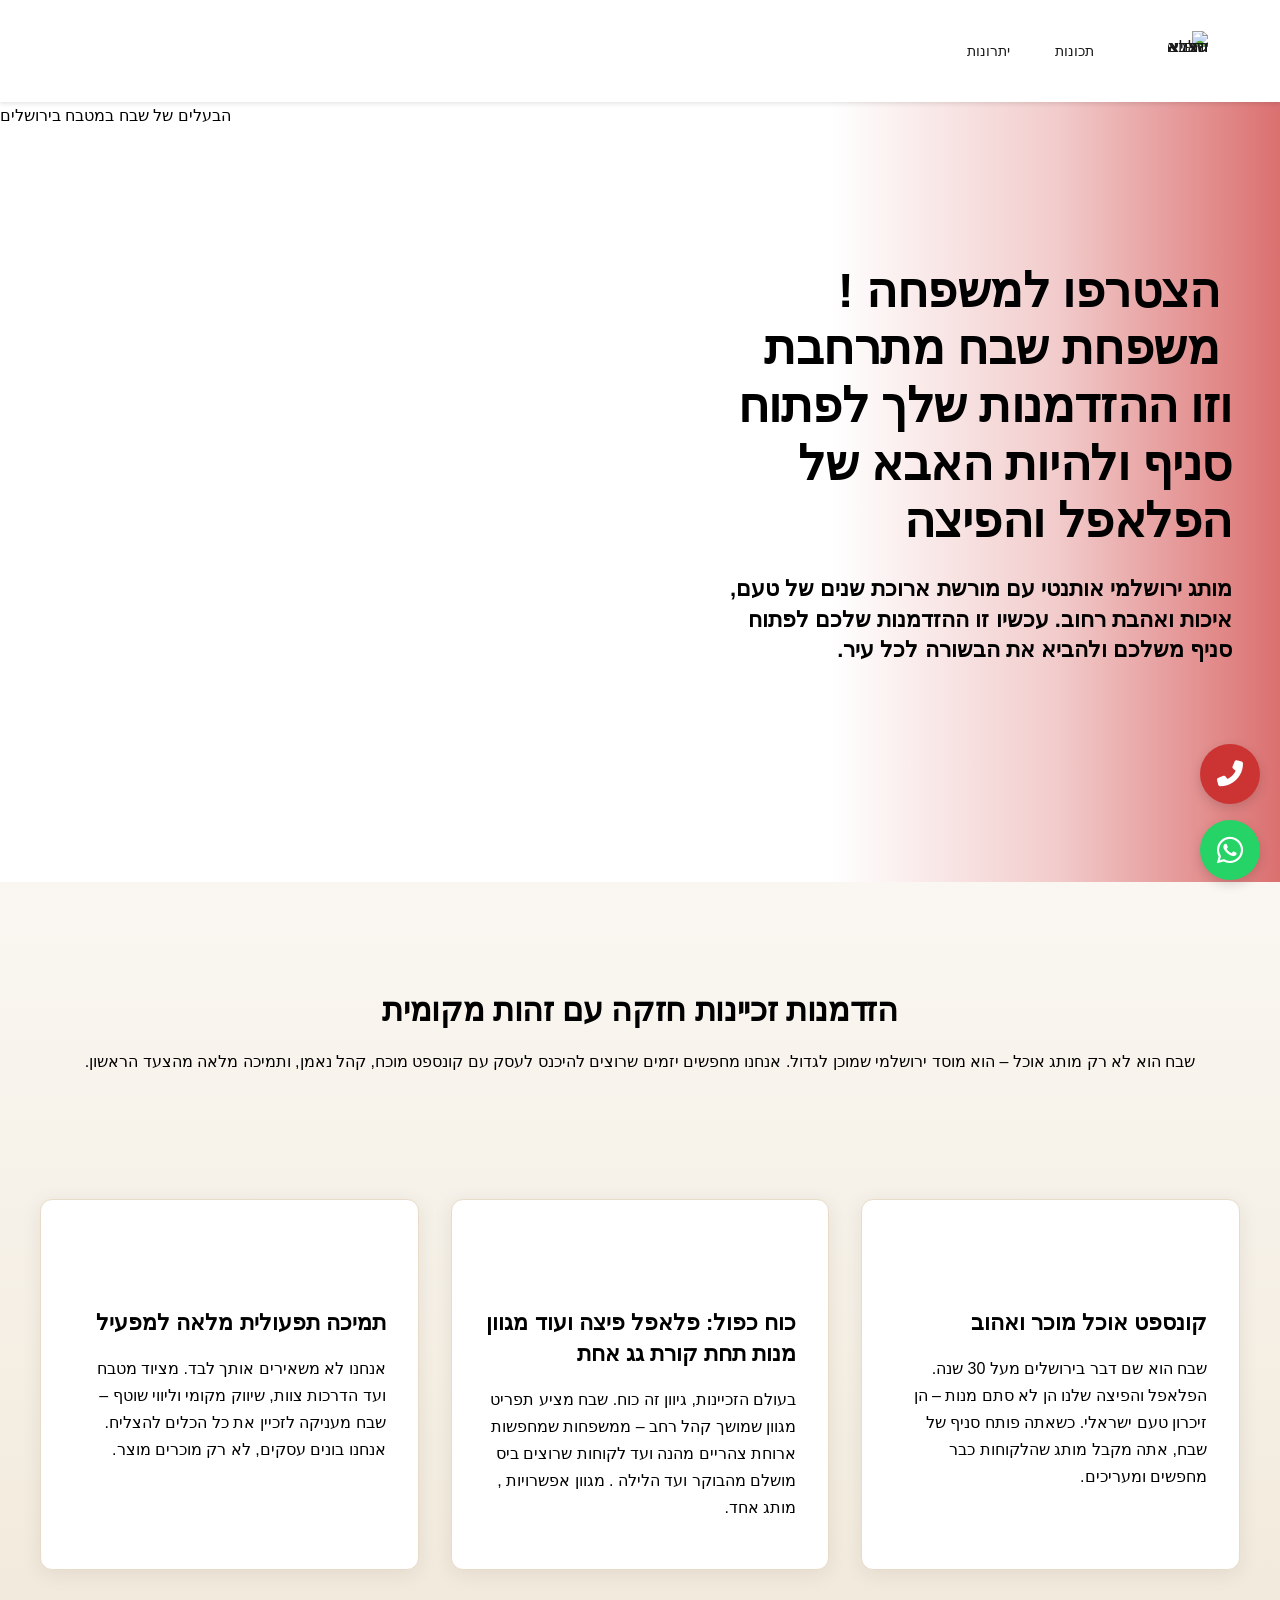
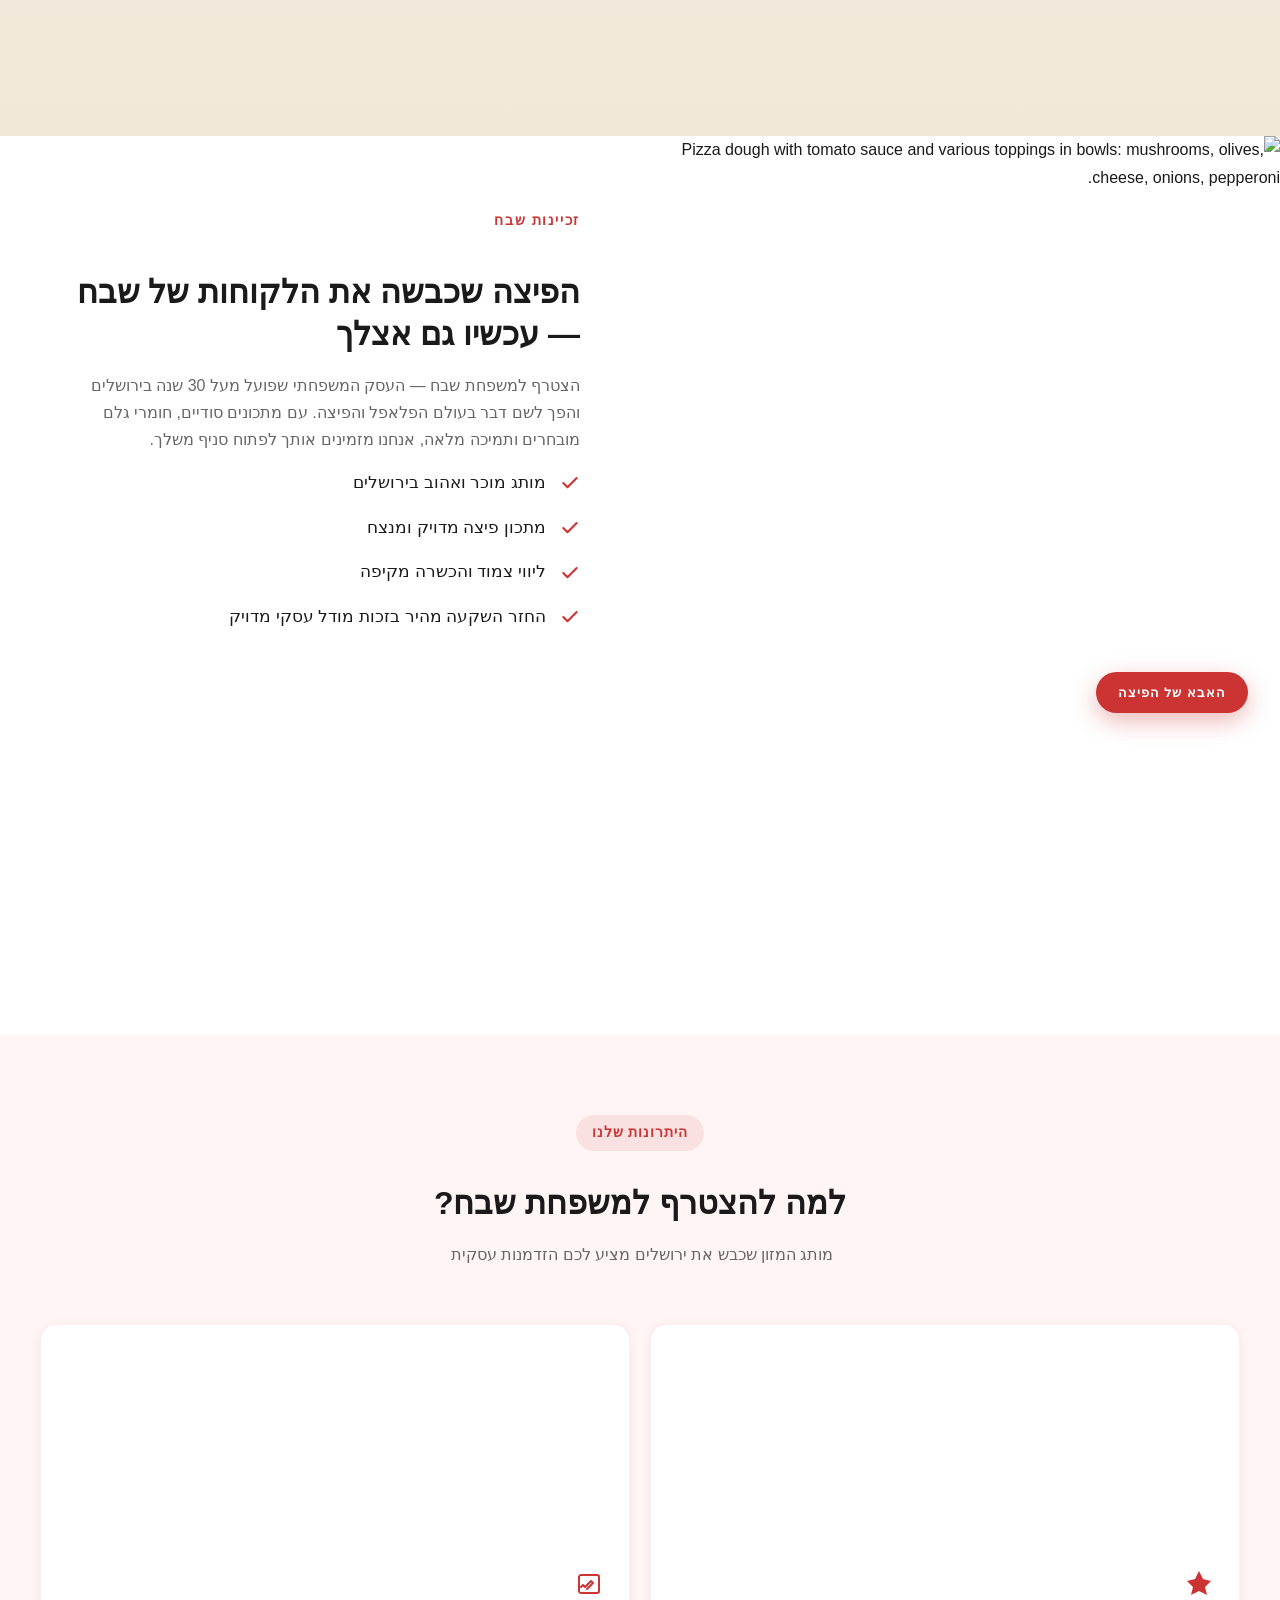
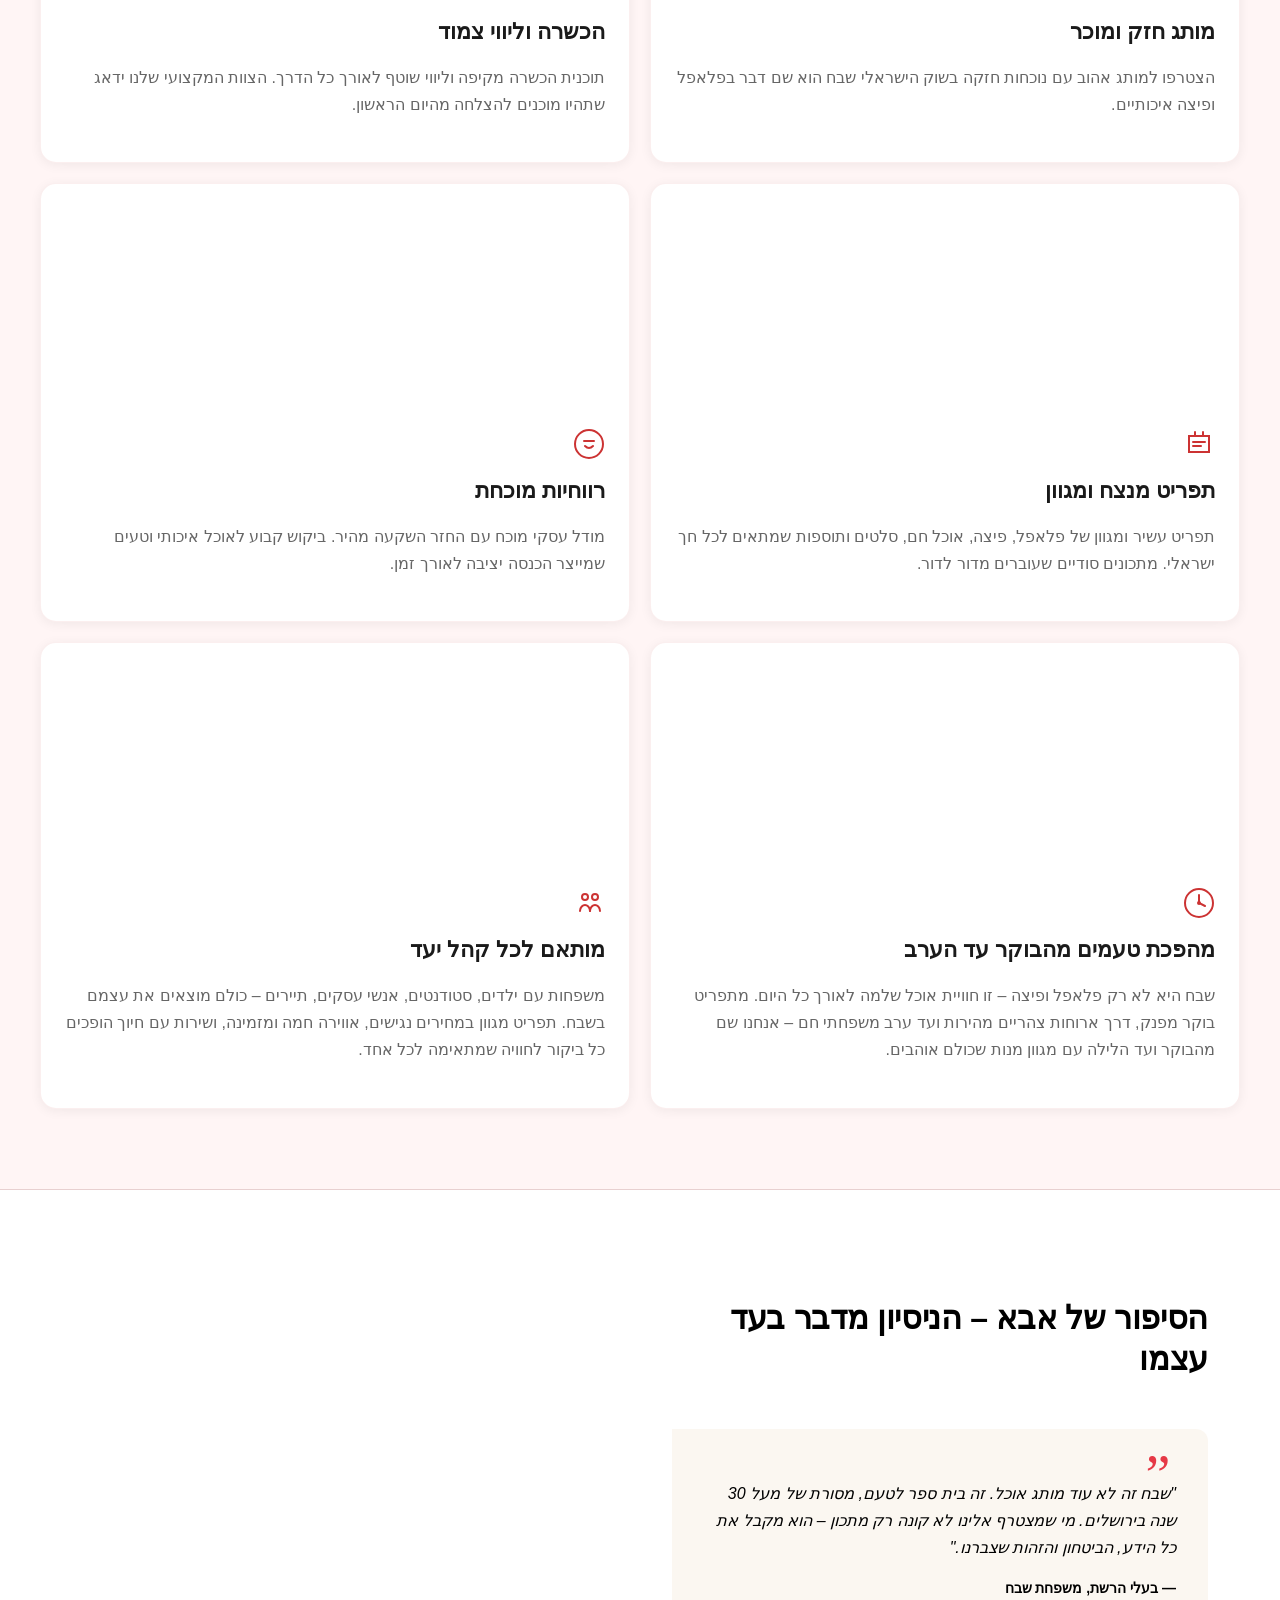
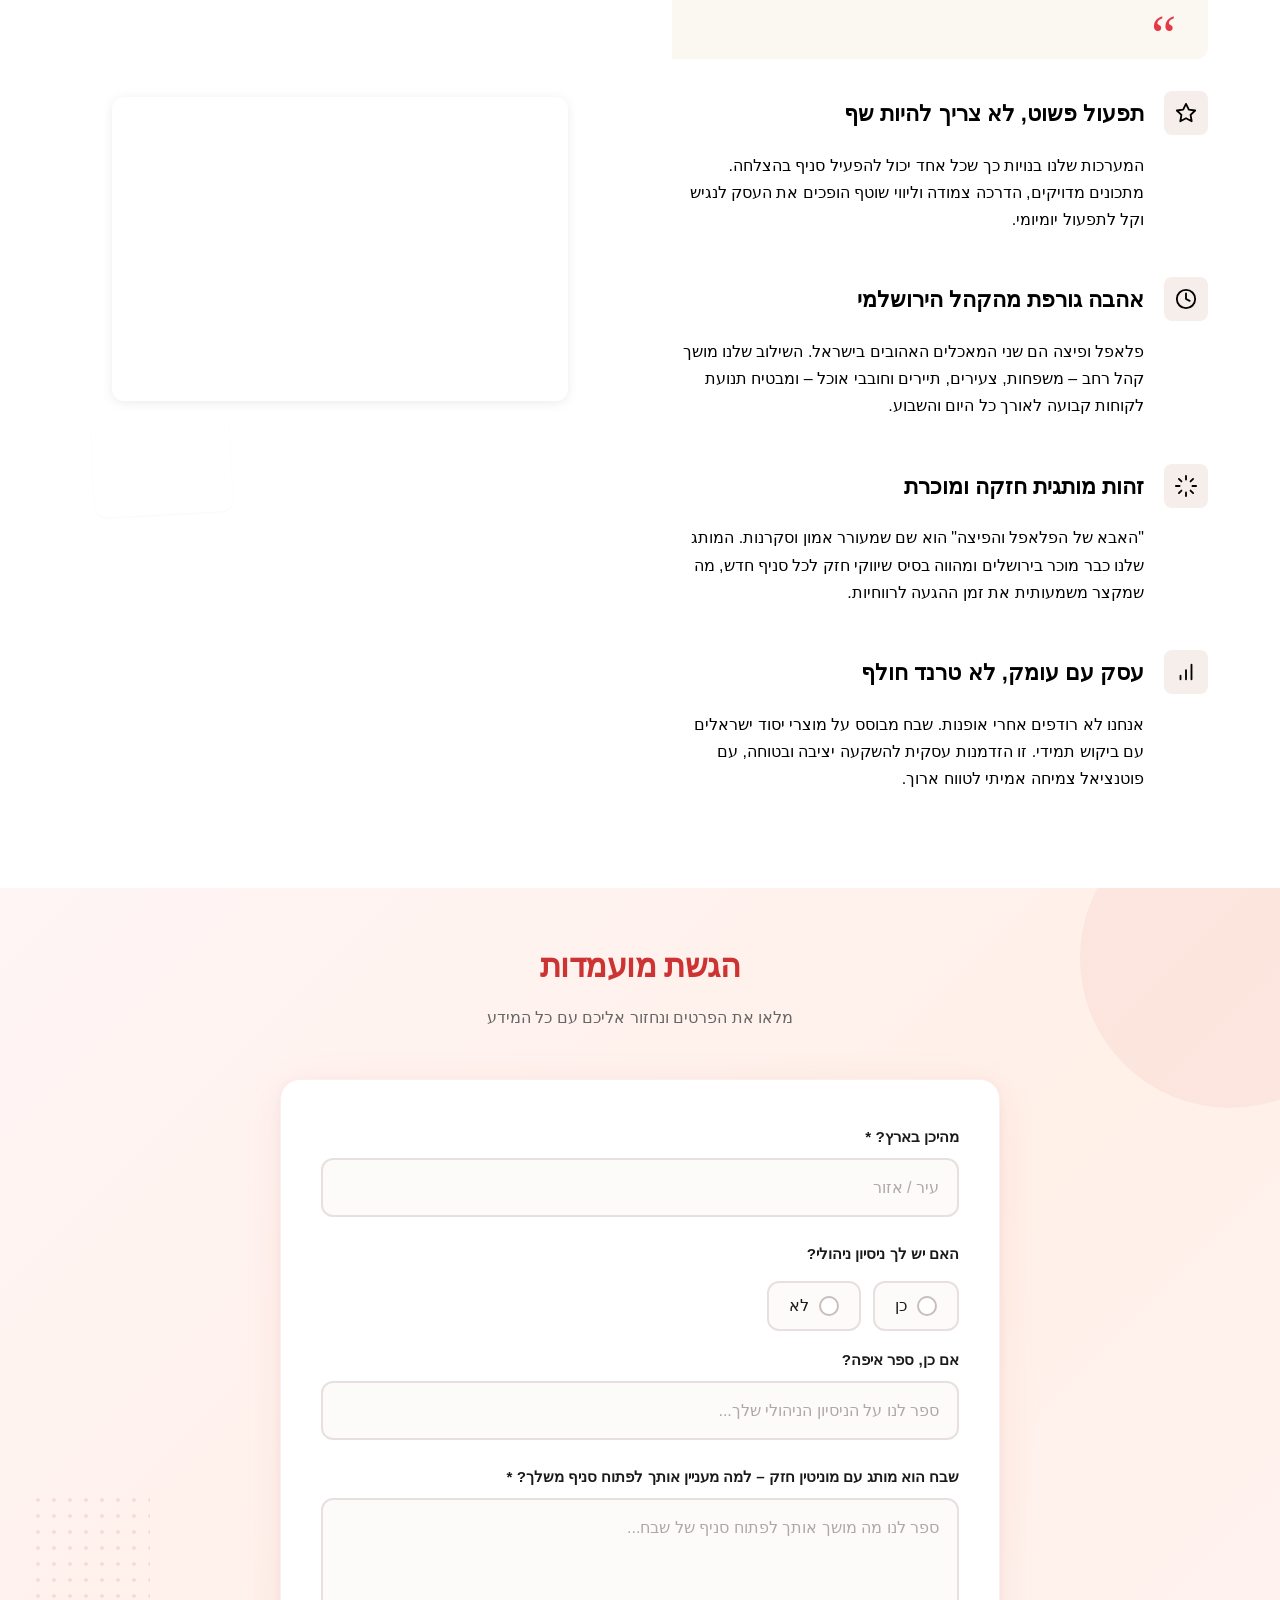
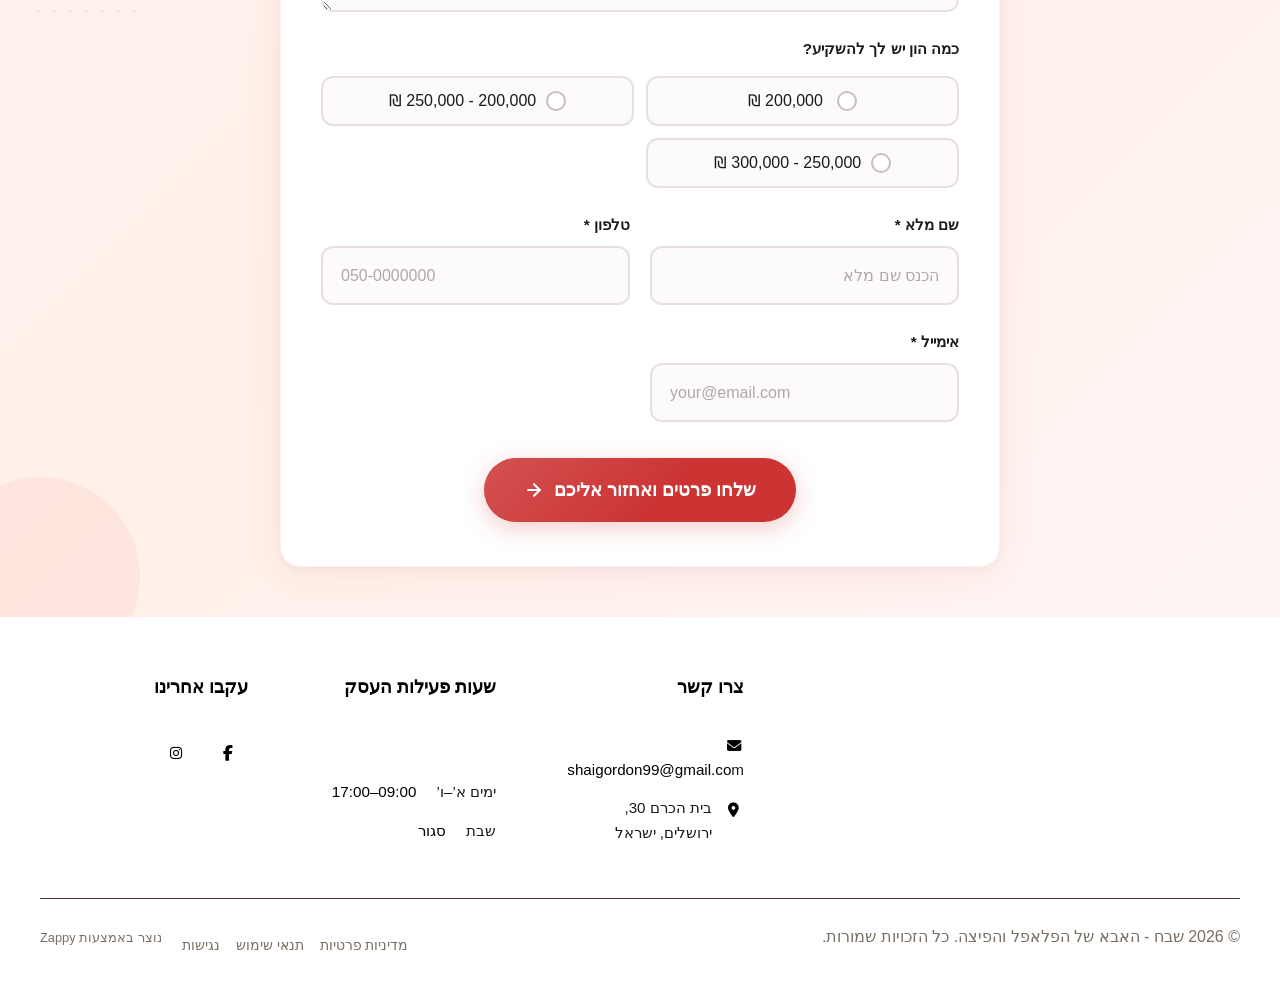
==== commit bfe757e8: "Background sync: Progressive GitHub Sync" ====
--- a/index.html
+++ b/index.html
@@ -230,6 +230,9 @@
   var ECOM_MODE = "";
   var IS_CATALOG = false;
   var IS_FULL = false;
+  var DIRECT_GA = false;
+  var DIRECT_META = true;
+  var GA_SEND_TO = "";
 
   var ECOM_ALIAS = {
     begin_checkout: 'checkout_started',
@@ -399,10 +402,14 @@
     return 'zappy_purchase_fired_' + String(orderId || '');
   }
 
+  function purchaseMetaDedupKey(orderId) {
+    return 'zappy_purchase_meta_fired_' + String(orderId || '');
+  }
+
   function alreadyFiredPurchase(orderId) {
     if (!orderId) return false;
     try {
-      return sessionStorage.getItem(purchaseDedupKey(orderId)) === '1';
+      return window.sessionStorage.getItem(purchaseDedupKey(orderId)) === '1';
     } catch (e) {
       return false;
     }
@@ -410,7 +417,78 @@
 
   function markPurchaseFired(orderId) {
     if (!orderId) return;
-    try { sessionStorage.setItem(purchaseDedupKey(orderId), '1'); } catch (e) {}
+    try { window.sessionStorage.setItem(purchaseDedupKey(orderId), '1'); } catch (e) {}
+  }
+
+  function alreadyFiredPurchaseMeta(orderId) {
+    if (!orderId) return false;
+    try {
+      return window.sessionStorage.getItem(purchaseMetaDedupKey(orderId)) === '1';
+    } catch (e) {
+      return false;
+    }
+  }
+
+  function markPurchaseMetaFired(orderId) {
+    if (!orderId) return;
+    try { window.sessionStorage.setItem(purchaseMetaDedupKey(orderId), '1'); } catch (e) {}
+  }
+
+  function getPendingMetaEvents() {
+    try {
+      if (!Array.isArray(window.__zappyPendingMetaEvents)) {
+        window.__zappyPendingMetaEvents = [];
+      }
+      return window.__zappyPendingMetaEvents;
+    } catch (e) {
+      return [];
+    }
+  }
+
+  function enqueueMetaEvent(eventName, params, orderId) {
+    var q = getPendingMetaEvents();
+    if (orderId) {
+      for (var i = 0; i < q.length; i++) {
+        if (q[i] && q[i].orderId === orderId && q[i].eventName === eventName) return;
+      }
+    }
+    q.push({ eventName: eventName, params: params || {}, orderId: orderId || null });
+  }
+
+  /**
+   * Live sites replace the eager Meta snippet with a consent-gated lazy
+   * loader. Payment providers bounce the shopper back to /order-success
+   * before CookieConsent hydrates, so confirm-order used to fire Purchase
+   * while window.fbq was still undefined — then sessionStorage blocked a
+   * retry. Queue until fbq exists, then flush.
+   */
+  function flushPendingMetaEvents() {
+    if (typeof window.fbq !== 'function') return;
+    var q = getPendingMetaEvents().slice();
+    try { window.__zappyPendingMetaEvents = []; } catch (e) {}
+    for (var i = 0; i < q.length; i++) {
+      var item = q[i];
+      if (!item || !item.eventName) continue;
+      if (item.orderId && alreadyFiredPurchaseMeta(item.orderId)) continue;
+      try {
+        window.fbq('track', item.eventName, item.params || {});
+        if (item.orderId) markPurchaseMetaFired(item.orderId);
+      } catch (e2) {}
+    }
+  }
+  window.zappyFlushPendingMetaEvents = flushPendingMetaEvents;
+
+  if (DIRECT_META) {
+    var metaFlushAttempts = 0;
+    var metaFlushTimer = setInterval(function() {
+      metaFlushAttempts++;
+      flushPendingMetaEvents();
+      var pendingLen = 0;
+      try { pendingLen = (window.__zappyPendingMetaEvents || []).length; } catch (e) {}
+      if ((pendingLen === 0 && typeof window.fbq === 'function') || metaFlushAttempts > 60) {
+        clearInterval(metaFlushTimer);
+      }
+    }, 500);
   }
 
   /**
@@ -431,15 +509,19 @@
         metadata.pagePath = pagePath();
       }
 
+      var oid = '';
+      var purchaseAlreadySent = false;
+      var purchaseMetaAlreadySent = false;
       if (eventId === 'checkout_complete') {
-        var oid = String(metadata.orderId || metadata.order_id || metadata.transaction_id || '');
-        if (oid && alreadyFiredPurchase(oid)) return;
-        if (oid) markPurchaseFired(oid);
+        oid = String(metadata.orderId || metadata.order_id || metadata.transaction_id || '');
+        purchaseAlreadySent = !!(oid && alreadyFiredPurchase(oid));
+        purchaseMetaAlreadySent = !!(oid && alreadyFiredPurchaseMeta(oid));
+        if (purchaseAlreadySent && purchaseMetaAlreadySent) return;
       }
 
       // First-party (skip when already tracked via zappyTrackEcomAnalytics path
       // that opts out, or when caller already recorded under a different name)
-      if (!opts.skipFirstParty) {
+      if (!opts.skipFirstParty && !purchaseAlreadySent) {
         try {
           if (window.zappyAnalytics && typeof window.zappyAnalytics.track === 'function') {
             window.zappyAnalytics.track(eventId, metadata);
@@ -447,43 +529,79 @@
         } catch (e1) {}
       }
 
-      // GTM / dataLayer — platform-standard ecommerce event names
-      try {
-        window.dataLayer = window.dataLayer || [];
-        if (plat.ecom) {
-          var ga4ForGtm = buildGa4Params(eventId, metadata);
-          var ecommerce = {};
-          if (ga4ForGtm.transaction_id) ecommerce.transaction_id = ga4ForGtm.transaction_id;
-          if (ga4ForGtm.value != null) ecommerce.value = ga4ForGtm.value;
-          if (ga4ForGtm.currency) ecommerce.currency = ga4ForGtm.currency;
-          if (ga4ForGtm.items) ecommerce.items = ga4ForGtm.items;
-          window.dataLayer.push({ event: plat.gtm, ecommerce: ecommerce });
-          // Secondary Zappy-specific trigger for merchants who want it
-          if (eventId === 'checkout_complete' || eventId === 'checkout_started') {
-            window.dataLayer.push({ event: eventId, ecommerce: ecommerce });
+      // GTM / dataLayer — platform-standard ecommerce event names.
+      // Always push. A bare gtag.js snippet ignores plain event objects;
+      // a GTM container is what turns them into GA4/Ads hits.
+      if (!purchaseAlreadySent) {
+        try {
+          window.dataLayer = window.dataLayer || [];
+          if (plat.ecom) {
+            var ga4ForGtm = buildGa4Params(eventId, metadata);
+            var ecommerce = {};
+            if (ga4ForGtm.transaction_id) ecommerce.transaction_id = ga4ForGtm.transaction_id;
+            if (ga4ForGtm.value != null) ecommerce.value = ga4ForGtm.value;
+            if (ga4ForGtm.currency) ecommerce.currency = ga4ForGtm.currency;
+            if (ga4ForGtm.items) ecommerce.items = ga4ForGtm.items;
+            // Clear first so GTM does not merge this hit with the previous ecommerce object.
+            window.dataLayer.push({ ecommerce: null });
+            window.dataLayer.push({ event: plat.gtm, ecommerce: ecommerce });
+            // Secondary Zappy-specific trigger for merchants who want it
+            if (eventId === 'checkout_complete' || eventId === 'checkout_started') {
+              window.dataLayer.push({ ecommerce: null });
+              window.dataLayer.push({ event: eventId, ecommerce: ecommerce });
+            }
+          } else {
+            var dl = { event: plat.gtm };
+            for (var k in metadata) {
+              if (Object.prototype.hasOwnProperty.call(metadata, k)) dl[k] = metadata[k];
+            }
+            window.dataLayer.push(dl);
           }
-        } else {
-          var dl = { event: plat.gtm };
-          for (var k in metadata) {
-            if (Object.prototype.hasOwnProperty.call(metadata, k)) dl[k] = metadata[k];
+        } catch (e2) {}
+
+        // Direct Google Analytics snippet only. GTM also defines window.gtag;
+        // calling it then sends the same event again to every Google tag the
+        // container loaded. send_to keeps a direct GA install off those tags
+        // when the merchant also has GTM.
+        if (DIRECT_GA) {
+          try {
+            if (typeof window.gtag === 'function') {
+              var gaParams = buildGa4Params(eventId, metadata);
+              if (GA_SEND_TO && gaParams && typeof gaParams === 'object') {
+                var gaCopy = {};
+                for (var gk in gaParams) {
+                  if (Object.prototype.hasOwnProperty.call(gaParams, gk)) gaCopy[gk] = gaParams[gk];
+                }
+                gaCopy.send_to = GA_SEND_TO;
+                gaParams = gaCopy;
+              }
+              window.gtag('event', plat.ga4, gaParams);
+            }
+          } catch (e3) {}
+        }
+
+        if (oid) markPurchaseFired(oid);
+      }
+
+      // Meta Pixel — only the Zappy pixel integration. A pixel pasted inside
+      // GTM already initializes fbq; calling it from here would double-count.
+      // Live sites lazy-load fbq after marketing consent. If the stub is not
+      // defined yet, queue and flush when the pixel arrives.
+      if (DIRECT_META) {
+        try {
+          if (purchaseMetaAlreadySent) {
+            // already delivered to Meta
+          } else {
+            var metaParams = buildMetaParams(eventId, metadata);
+            if (typeof window.fbq === 'function') {
+              window.fbq('track', plat.meta, metaParams);
+              if (oid) markPurchaseMetaFired(oid);
+            } else {
+              enqueueMetaEvent(plat.meta, metaParams, eventId === 'checkout_complete' ? oid : null);
+            }
           }
-          window.dataLayer.push(dl);
-        }
-      } catch (e2) {}
-
-      // GA4 gtag
-      try {
-        if (typeof window.gtag === 'function') {
-          window.gtag('event', plat.ga4, buildGa4Params(eventId, metadata));
-        }
-      } catch (e3) {}
-
-      // Meta Pixel (only when fbq is loaded — consent-gated lazy loader)
-      try {
-        if (typeof window.fbq === 'function') {
-          window.fbq('track', plat.meta, buildMetaParams(eventId, metadata));
-        }
-      } catch (e4) {}
+        } catch (e4) {}
+      }
     } catch (err) {}
   };
 
@@ -998,6 +1116,26 @@
       <!-- ZAPPY_INTEGRATION_START analytics:add_facebook_pixel -->
 <!-- Facebook Pixel -->
 <!-- ZAPPY_INTEGRATION_END analytics:add_facebook_pixel -->
+      <!-- ZAPPY_INTEGRATION_START analytics:add_google_tag_manager -->
+<!-- Google Consent Mode v2 (default) -->
+<script>
+window.dataLayer = window.dataLayer || [];
+function gtag(){dataLayer.push(arguments);}
+gtag('consent', 'default', {
+  'ad_storage': 'denied',
+  'ad_user_data': 'denied',
+  'ad_personalization': 'denied',
+  'analytics_storage': 'denied',
+  'wait_for_update': 500
+});
+</script>
+<!-- Google Tag Manager -->
+<script>(function(w,d,s,l,i){w[l]=w[l]||[];w[l].push({'gtm.start':
+new Date().getTime(),event:'gtm.js'});var f=d.getElementsByTagName(s)[0],
+j=d.createElement(s),dl=l!='dataLayer'?'&l='+l:'';j.async=true;j.src=
+'https://www.googletagmanager.com/gtm.js?id='+i+dl;f.parentNode.insertBefore(j,f);
+})(window,document,'script','dataLayer','GTM-5NRRXVDH');</script>
+<!-- ZAPPY_INTEGRATION_END analytics:add_google_tag_manager -->
     <style id="zappy-critical-above-fold-css">
 html{box-sizing:border-box;-webkit-text-size-adjust:100%}*,*::before,*::after{box-sizing:inherit}body{margin:0;min-width:320px;overflow-x:clip}img,svg,video{max-width:100%;height:auto}main{display:block}.container{width:min(100% - 32px,1200px);margin-inline:auto}.navbar,nav.navbar,header .navbar,header[role="banner"]{position:relative;z-index:1000;width:100%}.nav-container,.navbar .container{display:flex;align-items:center;justify-content:space-between;min-height:64px}.logo,.logo-link img{display:block;width:35px;height:35px;object-fit:contain}.nav-menu,#navMenu{list-style:none;margin:0;padding:0}.navbar a,.nav-menu a,#navMenu a,.navbar .nav-links a{color:inherit;text-decoration:none}.navbar .sub-menu,.nav-menu .sub-menu,#navMenu .sub-menu{display:none}.fa,.fas,.far,.fab,.fa-solid,.fa-regular,.fa-brands{display:inline-block;min-width:1em;text-align:center}html:not(#zappy-noop)[data-zappy-site-type="ecommerce"] .phone-header-btn,html:not(#zappy-noop) .navbar:has(.nav-ecommerce-icons)>.phone-header-btn{display:none!important;visibility:hidden!important;width:0!important;height:0!important;pointer-events:none!important}.zappy-preview-empty-store-cta{display:none!important;visibility:hidden!important;height:0!important;max-height:0!important;overflow:hidden!important;margin:0!important;padding:0!important;border:0!important;box-shadow:none!important}.zappy-catalog-menu{background:var(--surface-color,var(--surface,linear-gradient(135deg,#f8f9fa 0%,#fff 100%)));border-bottom:1px solid var(--border-color,#e5e7eb);padding:0;position:sticky;top:0;z-index:90}.zappy-catalog-menu[dir=rtl],.zappy-catalog-menu.rtl{direction:rtl}.zappy-catalog-menu[dir=ltr],.zappy-catalog-menu.ltr{direction:ltr}.catalog-menu-container{max-width:1440px;margin:0 auto;display:flex;align-items:center;gap:8px;padding:10px 24px;overflow:visible}.catalog-menu-categories,.catalog-menu-list{display:flex;align-items:center;gap:4px;flex-wrap:wrap;margin:0;padding:0;list-style:none}.catalog-menu-item{display:inline-flex;align-items:center;padding:8px 16px;font-size:14px;font-weight:500;color:var(--text-color,var(--text,#374151));text-decoration:none;border-radius:20px;white-space:nowrap}.catalog-menu-all{background:var(--primary-color,var(--primary,#111));color:var(--text-light,#fff)!important}.catalog-menu-parent{position:relative;display:inline-flex;align-items:center}.catalog-menu-trigger{display:inline-flex;align-items:center;gap:6px}.catalog-menu-chevron{flex-shrink:0}.catalog-menu-parent>.sub-menu{display:none!important;visibility:hidden!important;opacity:0!important;pointer-events:none!important}.hero-section,.index-hero-section,section[class*="hero"]{position:relative;overflow:hidden}.hero-section,.index-hero-section{min-height:560px}section[data-hero-type*="fullscreen"]{min-height:100vh}.hero-bg-wrapper,.hero-bg-image,section[class*="hero"] [class*="hero-bg"]{position:absolute;inset:0;width:100%;height:100%}.hero-bg-wrapper img,.hero-bg-image img,section[class*="hero"] [data-hero-bg],section[class*="hero"] img[data-hero-background="true"]{width:100%!important;height:100%!important;object-fit:cover!important;display:block}.hero-content,section[class*="hero"] .container{position:relative;z-index:2}@media(max-width:768px){:root{--header-height:72px;--total-header-height:72px;--zappy-mobile-menu-top:72px}html[data-zappy-site-type="ecommerce"] body{padding-top:var(--total-header-height,72px)}html[data-zappy-site-type="ecommerce"] body>nav.navbar,html[data-zappy-site-type="ecommerce"] body>.navbar:not(.zappy-catalog-menu){position:fixed!important;top:0;left:0;right:0;z-index:100000;width:100%;margin-bottom:0}.zappy-catalog-menu{position:fixed;top:var(--header-height,72px);left:0;right:0;z-index:99999}.nav-container,.navbar .container{min-height:60px}.nav-menu,#navMenu{max-width:100vw;overflow-x:hidden}.hero-section,.index-hero-section,section[class*="hero"],section[data-hero-type*="fullscreen"]{min-height:100svh}.hero-bg-wrapper,.hero-bg-image,.hero-scrim{min-height:100svh}}
 :root{--nav-bg:#FFFFFF}.navbar{background-color:#FFFFFF!important}
@@ -1140,7 +1278,12 @@
     </style>
 </head>
 <body>
-<a class="skip-link" href="#main">דלג לתוכן הראשי</a>
+
+    <!-- ZAPPY_INTEGRATION_START analytics:add_google_tag_manager -->
+<!-- Google Tag Manager (noscript) -->
+<noscript><iframe src="https://www.googletagmanager.com/ns.html?id=GTM-5NRRXVDH"
+height="0" width="0" style="display:none;visibility:hidden"></iframe></noscript>
+<!-- ZAPPY_INTEGRATION_END analytics:add_google_tag_manager --><a class="skip-link" href="#main">דלג לתוכן הראשי</a>
   <nav class="navbar" dir="rtl">
   <button class="mobile-toggle" id="mobileToggle" aria-label="Menu">
     <svg style="display:block !important" class="hamburger-icon" width="24" height="24" viewBox="0 0 24 24" fill="none">
@@ -2169,13 +2312,16 @@
   <a href="https://wa.me/97226528317" class="whatsapp-float" aria-label="WhatsApp">
     <i class="fab fa-whatsapp"></i>
   </a>
+  <a href="tel:+972505414955" class="call-float" aria-label="התקשרו אלינו">
+    <i class="fas fa-phone-alt"></i>
+  </a>
   
   <div data-integration="accessibility:toolbar"></div>
 
     <script src="/script.js"></script>
 
     <script id="zappy-facebook-pixel-lazy-loader">
-(function(){var pixelIds=["1350888620499594"];if(!pixelIds.length||window.__zappyFacebookPixelLazyLoader)return;window.__zappyFacebookPixelLazyLoader=true;var loaded=false;function hasMarketingConsent(){try{var cc=window.CookieConsent;if(!cc||typeof cc.acceptedCategory!=='function')return false;return !!cc.acceptedCategory('marketing');}catch(e){return false;}}function load(){if(loaded||!hasMarketingConsent())return;loaded=true;!function(f,b,e,v,n,t,s){if(f.fbq&&f.fbq.loaded)return;n=f.fbq=function(){n.callMethod?n.callMethod.apply(n,arguments):n.queue.push(arguments)};if(!f._fbq)f._fbq=n;n.push=n;n.loaded=!0;n.version='2.0';n.queue=[];t=b.createElement(e);t.async=!0;t.src=v;s=b.getElementsByTagName(e)[0];s.parentNode.insertBefore(t,s)}(window,document,'script','https://connect.facebook.net/en_US/fbevents.js');pixelIds.forEach(function(id){try{fbq('init',id);}catch(e){}});try{fbq('track','PageView');}catch(e){}}function tryLoad(){load();}['cc:onConsent','cc:onChange','cc:onFirstConsent'].forEach(function(evt){window.addEventListener(evt,tryLoad);});var attempts=0;var timer=setInterval(function(){attempts++;tryLoad();if(loaded||attempts>60)clearInterval(timer);},500);if('requestIdleCallback'in window){requestIdleCallback(tryLoad,{timeout:8000});}else{setTimeout(tryLoad,6000);}})();
+(function(){var pixelIds=["1350888620499594"];if(!pixelIds.length||window.__zappyFacebookPixelLazyLoader)return;window.__zappyFacebookPixelLazyLoader=true;var loaded=false;function hasMarketingConsent(){try{var cc=window.CookieConsent;if(!cc||typeof cc.acceptedCategory!=='function')return false;return !!cc.acceptedCategory('marketing');}catch(e){return false;}}function load(){if(loaded||!hasMarketingConsent())return;loaded=true;!function(f,b,e,v,n,t,s){if(f.fbq&&f.fbq.loaded)return;n=f.fbq=function(){n.callMethod?n.callMethod.apply(n,arguments):n.queue.push(arguments)};if(!f._fbq)f._fbq=n;n.push=n;n.loaded=!0;n.version='2.0';n.queue=[];t=b.createElement(e);t.async=!0;t.src=v;s=b.getElementsByTagName(e)[0];s.parentNode.insertBefore(t,s)}(window,document,'script','https://connect.facebook.net/en_US/fbevents.js');pixelIds.forEach(function(id){try{fbq('init',id);}catch(e){}});try{fbq('track','PageView');}catch(e){}try{if(typeof window.zappyFlushPendingMetaEvents==='function'){window.zappyFlushPendingMetaEvents();}else if(window.__zappyPendingMetaEvents&&window.__zappyPendingMetaEvents.length){var q=window.__zappyPendingMetaEvents;window.__zappyPendingMetaEvents=[];for(var i=0;i<q.length;i++){try{fbq('track',q[i].eventName,q[i].params||{});}catch(e2){}}}}catch(e3){}}function tryLoad(){load();}['cc:onConsent','cc:onChange','cc:onFirstConsent'].forEach(function(evt){window.addEventListener(evt,tryLoad);});var attempts=0;var timer=setInterval(function(){attempts++;tryLoad();if(loaded||attempts>60)clearInterval(timer);},500);if('requestIdleCallback'in window){requestIdleCallback(tryLoad,{timeout:8000});}else{setTimeout(tryLoad,6000);}})();
 </script>
     <script id="zappy-font-awesome-loader">
 (function(){if(window.__zappyFontAwesomeLoader)return;window.__zappyFontAwesomeLoader=true;var href='https://cdnjs.cloudflare.com/ajax/libs/font-awesome/6.4.0/css/all.min.css';function load(){if(document.querySelector('link[href*="font-awesome"][href*="all.min.css"]'))return;var l=document.createElement('link');l.rel='stylesheet';l.href=href;l.crossOrigin='anonymous';l.referrerPolicy='no-referrer';document.head.appendChild(l);}function schedule(){if('requestIdleCallback'in window){requestIdleCallback(load,{timeout:5000});}else{setTimeout(load,3500);}}['pointerdown','keydown','touchstart','mouseover'].forEach(function(evt){window.addEventListener(evt,load,{once:true,passive:true});});schedule();})();
--- a/styles.css
+++ b/styles.css
@@ -9313,6 +9313,35 @@
     padding: 12px 14px;
   }
 }
+
+body .call-float {
+  position: fixed;
+  bottom: 96px;
+  right: 20px;
+  width: 60px;
+  height: 60px;
+  border-radius: 50%;
+  background-color: var(--primary-color, var(--primary, #CC3333));
+  box-shadow: rgba(0, 0, 0, 0.15) 0px 4px 12px 0px;
+  z-index: 998;
+  display: flex;
+  align-items: center;
+  justify-content: center;
+  color: var(--background-color, var(--background, var(--bg-light, #FFFFFF)));
+  font-size: 26px;
+  text-decoration: none;
+  transition: transform 0.2s ease, background-color 0.2s ease;
+}
+
+body .call-float:hover {
+  background-color: #A8322A;
+  transform: scale(1.05);
+}
+
+body .call-float i {
+  line-height: 1;
+  color: var(--background-color, var(--background, var(--bg-light, #FFFFFF)));
+}
 /* mobile-submenu-overflow-fix */
 @media (max-width: 768px) {
   .navbar .sub-menu.mobile-expanded,
@@ -9503,6 +9532,130 @@
   font-weight: 600 !important;
   color: var(--text-dark, #1a1a1a) !important;
   white-space: nowrap !important;
+}
+
+
+/* ZAPPY_CLOSED_MOBILE_NAV_HIDE_V1 */
+@media (max-width: 768px) {
+  .navbar .nav-menu:not(.active):not(.open),
+  nav.navbar .nav-menu:not(.active):not(.open),
+  #navMenu:not(.active):not(.open) {
+    visibility: hidden !important;
+    opacity: 0 !important;
+    pointer-events: none !important;
+  }
+  .navbar .nav-menu:not(.active):not(.open) *,
+  nav.navbar .nav-menu:not(.active):not(.open) *,
+  #navMenu:not(.active):not(.open) * {
+    visibility: hidden !important;
+    pointer-events: none !important;
+  }
+  .navbar .nav-menu:not(.active):not(.open) .sub-menu,
+  nav.navbar .nav-menu:not(.active):not(.open) .sub-menu,
+  #navMenu:not(.active):not(.open) .sub-menu {
+    display: none !important;
+  }
+}
+
+
+/* ZAPPY_MOBILE_NAV_ACCORDION_V1 */
+@media (max-width: 768px) {
+  #navMenu.active, #navMenu.open, .nav-menu.active, .nav-menu.open {
+    display: flex !important;
+    flex-direction: column !important;
+    flex-wrap: nowrap !important;
+    overflow-x: hidden !important;
+    overflow-y: auto !important;
+  }
+  #navMenu.active > li, #navMenu.open > li, .nav-menu.active > li, .nav-menu.open > li {
+    position: static !important;
+    width: 100% !important;
+    max-width: 100% !important;
+    flex: 0 0 auto !important;
+    top: auto !important;
+    bottom: auto !important;
+    left: auto !important;
+    right: auto !important;
+    inset: auto !important;
+    transform: none !important;
+  }
+  #navMenu .sub-menu, .nav-menu .sub-menu, .navbar .sub-menu,
+  .zappy-products-dropdown > .sub-menu,
+  .nav-menu .zappy-products-dropdown > .sub-menu,
+  .nav-menu.active .zappy-products-dropdown > .sub-menu,
+  .nav-menu.active .zappy-products-dropdown .sub-menu,
+  #navMenu li:hover > .sub-menu, .nav-menu li:hover > .sub-menu, .navbar li:hover > .sub-menu,
+  #navMenu li:focus-within > .sub-menu, .nav-menu li:focus-within > .sub-menu {
+    display: none !important;
+    visibility: hidden !important;
+    opacity: 0 !important;
+    height: 0 !important;
+    max-height: 0 !important;
+    overflow: hidden !important;
+    pointer-events: none !important;
+    position: static !important;
+    transform: none !important;
+  }
+  #navMenu .sub-menu.mobile-expanded,
+  .nav-menu .sub-menu.mobile-expanded,
+  .navbar .sub-menu.mobile-expanded,
+  .zappy-products-dropdown > .sub-menu.mobile-expanded,
+  .nav-menu.active .zappy-products-dropdown > .sub-menu.mobile-expanded,
+  .nav-menu.active .zappy-products-dropdown .sub-menu.mobile-expanded,
+  /* Hover/focus-within hide is (1,2,1). The plain .mobile-expanded
+     rule is only (1,2,0), so a tap that leaves the row hovered or
+     focused keeps the opened submenu at display:none. These selectors
+     are (1,3,1) and win. */
+  #navMenu li:hover > .sub-menu.mobile-expanded,
+  #navMenu li:focus-within > .sub-menu.mobile-expanded,
+  .nav-menu li:hover > .sub-menu.mobile-expanded,
+  .nav-menu li:focus-within > .sub-menu.mobile-expanded,
+  .navbar li:hover > .sub-menu.mobile-expanded,
+  .navbar li:focus-within > .sub-menu.mobile-expanded {
+    display: block !important;
+    visibility: visible !important;
+    opacity: 1 !important;
+    height: auto !important;
+    max-height: none !important;
+    overflow: visible !important;
+    pointer-events: auto !important;
+    position: static !important;
+    transform: none !important;
+    width: 100% !important;
+    left: auto !important;
+    right: auto !important;
+    top: auto !important;
+    float: none !important;
+  }
+}
+
+
+/* ZAPPY_OPEN_MOBILE_NAV_VISIBLE_V1 */
+/* Beat baked ".navbar #navMenu.nav-menu { opacity:0; visibility:hidden; max-height:0 }"
+   which still matches the open drawer. */
+@media (max-width: 768px) {
+  .navbar #navMenu.nav-menu.active,
+  .navbar #navMenu.nav-menu.open,
+  nav.navbar #navMenu.nav-menu.active,
+  nav.navbar #navMenu.nav-menu.open,
+  html body .navbar #navMenu.nav-menu.active,
+  html body .navbar #navMenu.nav-menu.open,
+  html[dir="rtl"] body .navbar #navMenu.nav-menu.active,
+  html[lang="he"] body .navbar #navMenu.nav-menu.active,
+  html[lang="ar"] body .navbar #navMenu.nav-menu.active,
+  html[dir="rtl"] body .navbar #navMenu.nav-menu.open,
+  html[lang="he"] body .navbar #navMenu.nav-menu.open,
+  html[lang="ar"] body .navbar #navMenu.nav-menu.open {
+    display: flex !important;
+    flex-direction: column !important;
+    max-height: calc(100dvh - var(--zappy-mobile-menu-top, var(--total-header-height, var(--zappy-navbar-bottom, 70px)))) !important;
+    height: auto !important;
+    opacity: 1 !important;
+    visibility: visible !important;
+    overflow-x: hidden !important;
+    overflow-y: auto !important;
+    pointer-events: auto !important;
+  }
 }
 
 
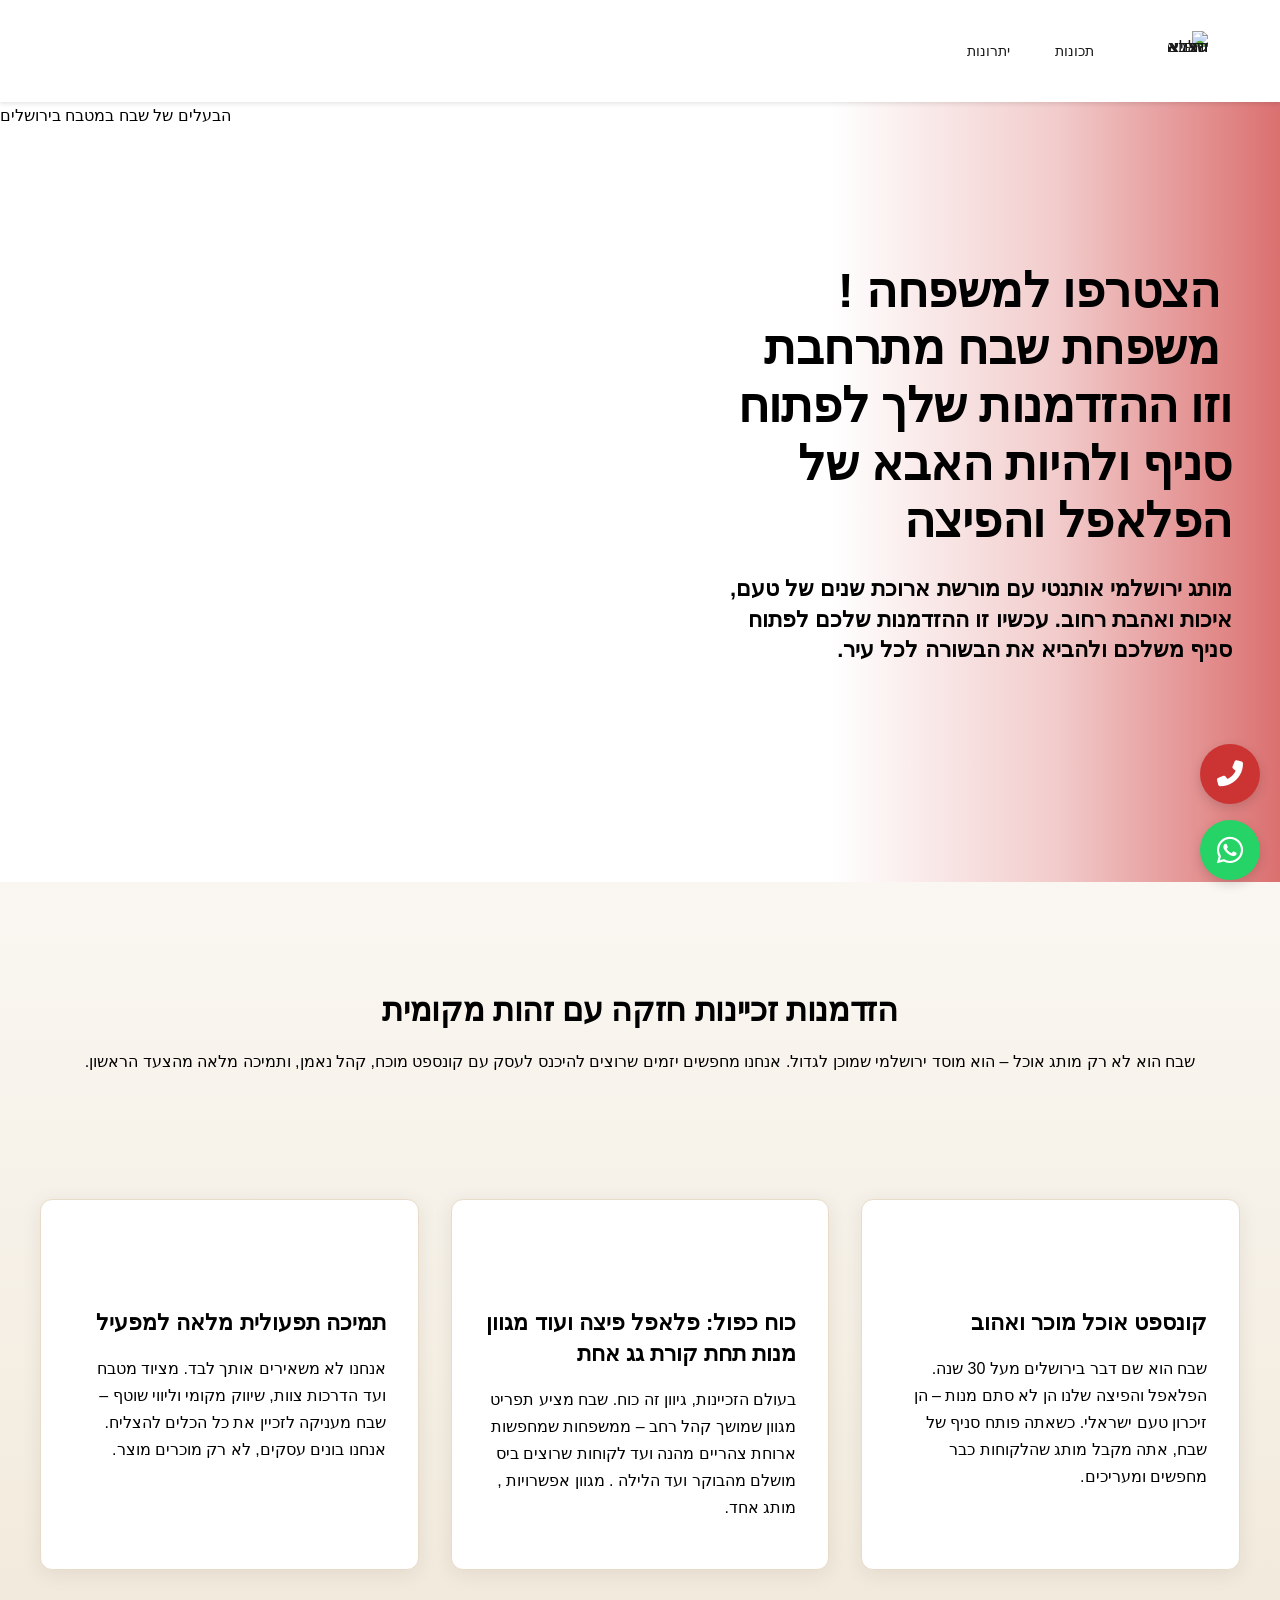
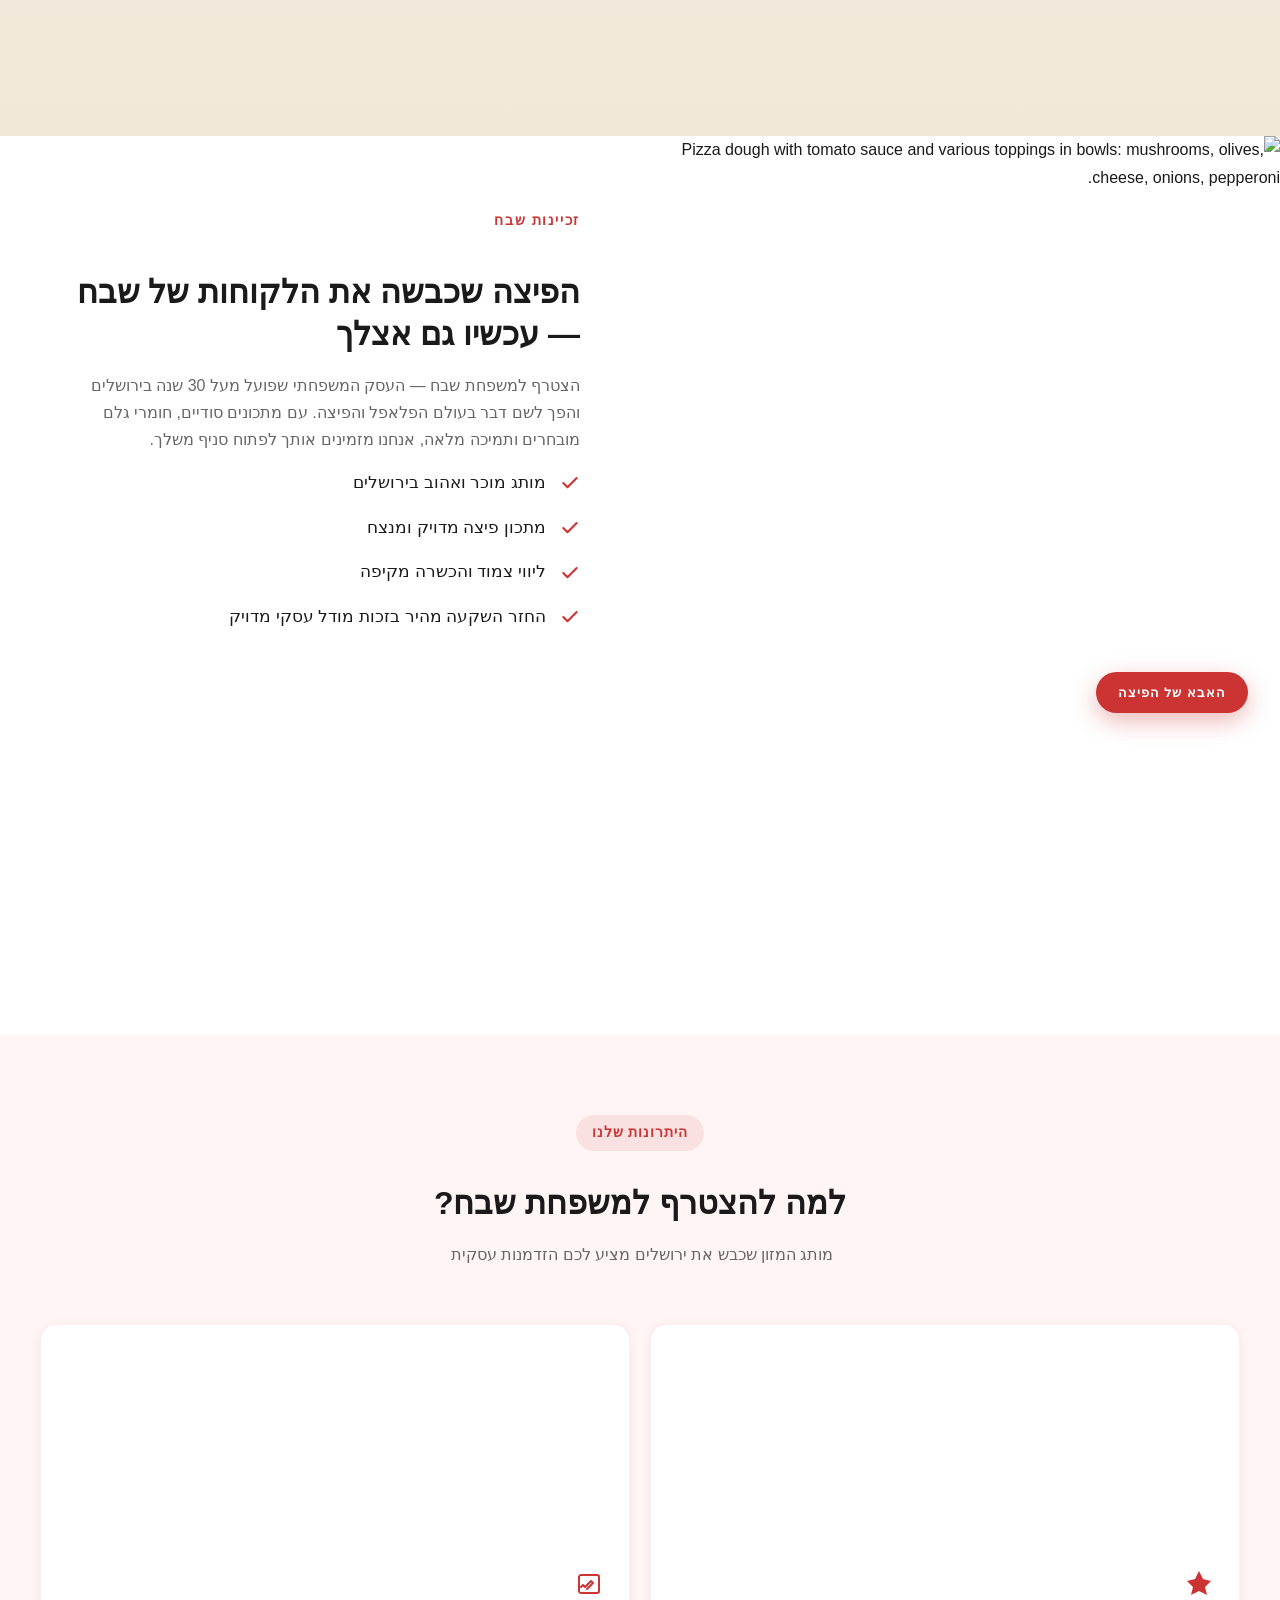
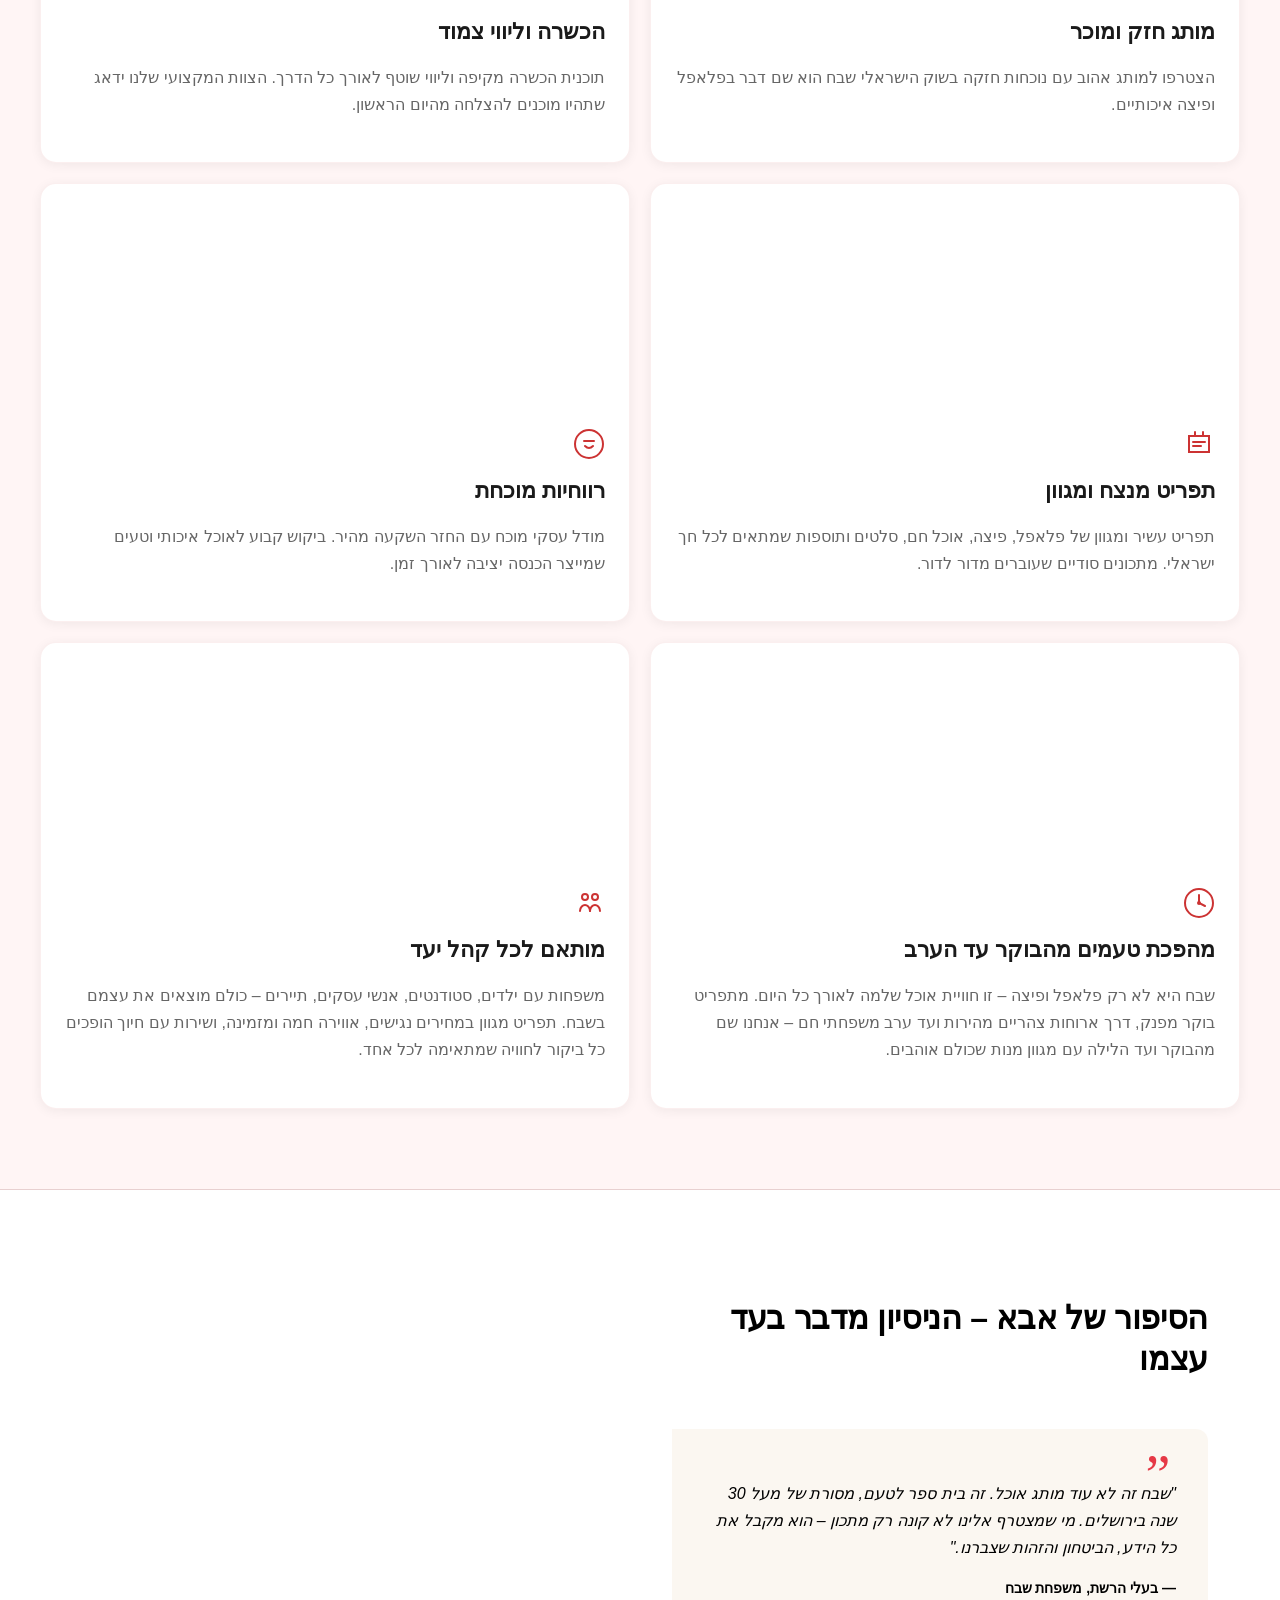
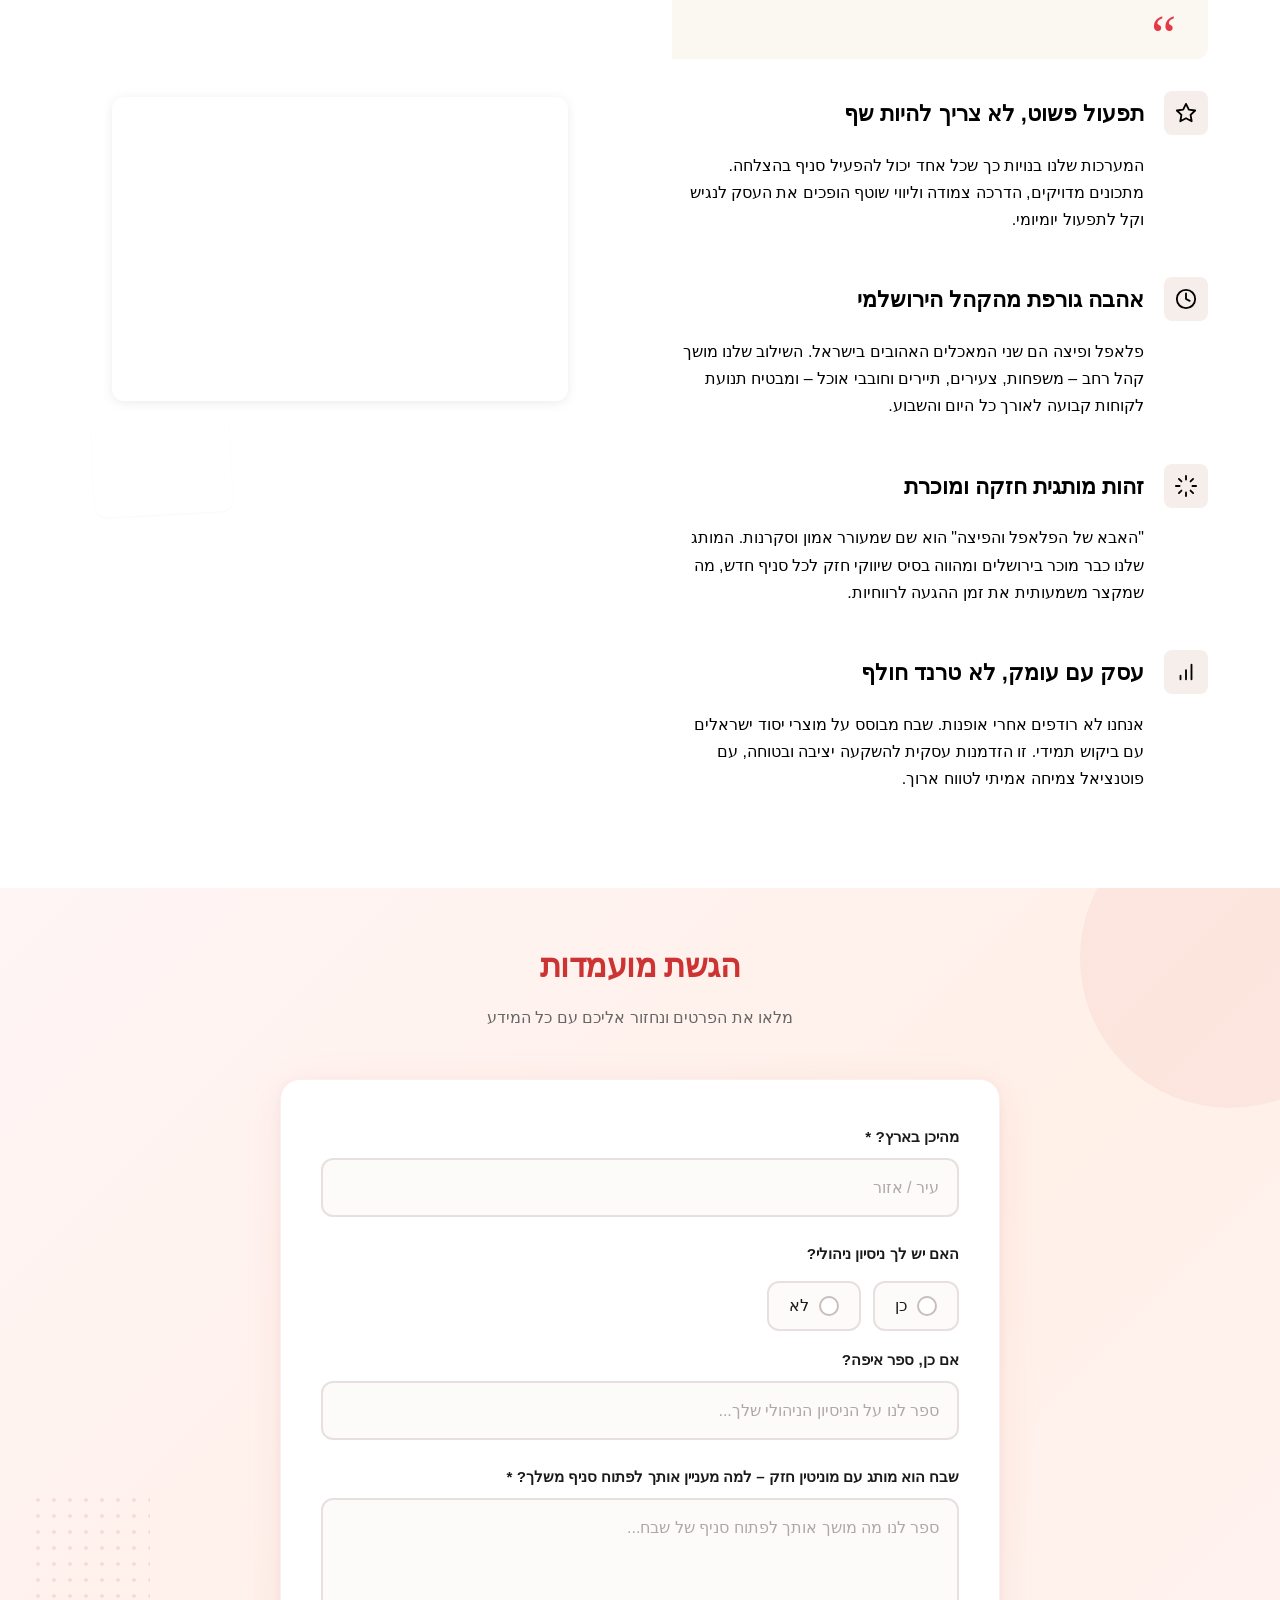
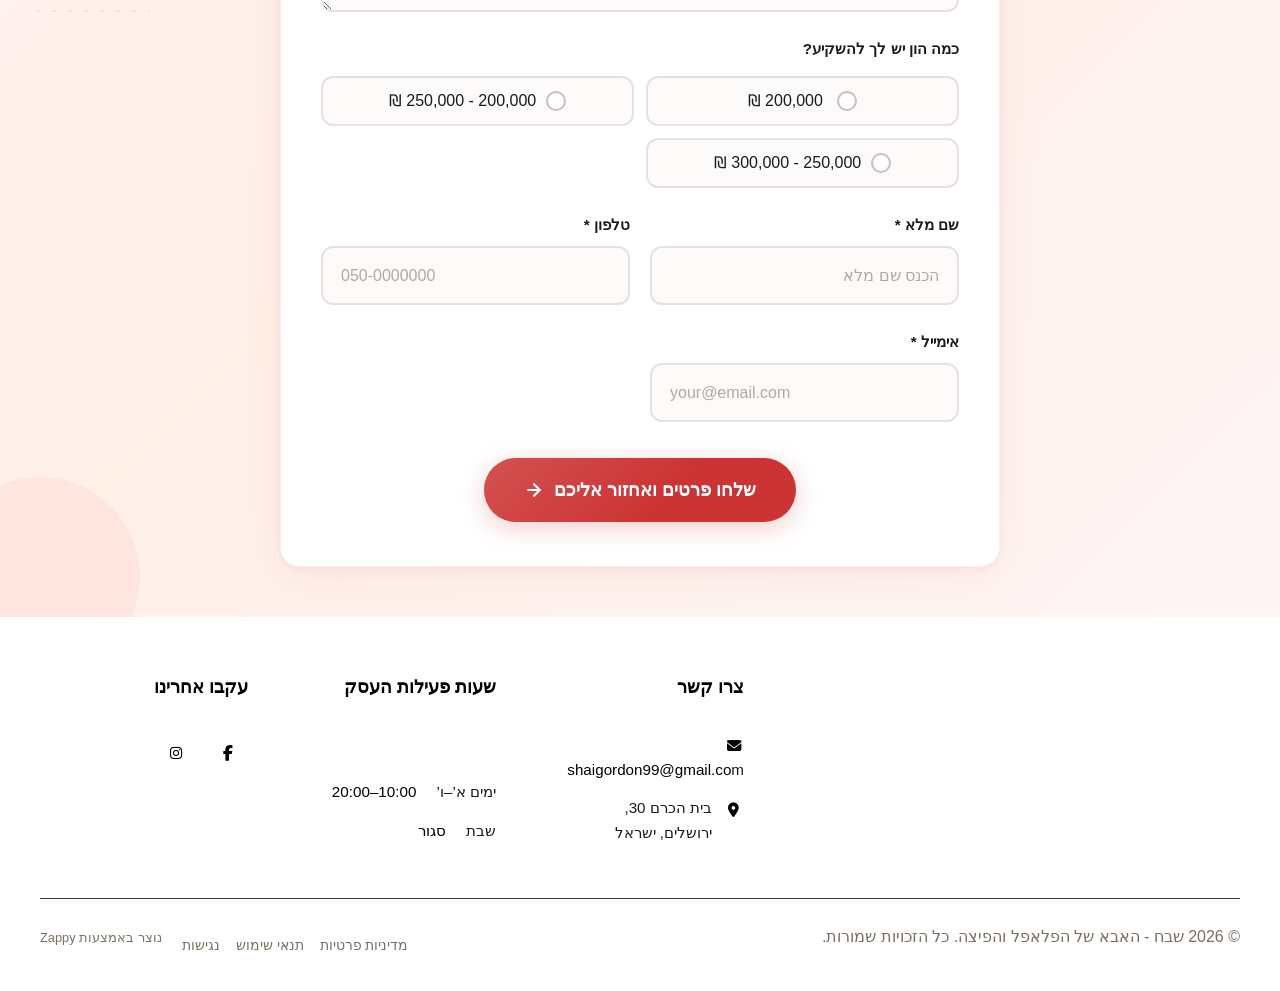
==== commit a085456d: "Background sync: Progressive GitHub Sync" ====
--- a/index.html
+++ b/index.html
@@ -1281,8 +1281,7 @@
 
     <!-- ZAPPY_INTEGRATION_START analytics:add_google_tag_manager -->
 <!-- Google Tag Manager (noscript) -->
-<noscript><iframe src="https://www.googletagmanager.com/ns.html?id=GTM-5NRRXVDH"
-height="0" width="0" style="display:none;visibility:hidden"></iframe></noscript>
+<noscript><iframe src="https://www.googletagmanager.com/ns.html?id=GTM-5NRRXVDH" height="0" width="0" style="display:none;visibility:hidden"></iframe></noscript>
 <!-- ZAPPY_INTEGRATION_END analytics:add_google_tag_manager --><a class="skip-link" href="#main">דלג לתוכן הראשי</a>
   <nav class="navbar" dir="rtl">
   <button class="mobile-toggle" id="mobileToggle" aria-label="Menu">
@@ -2278,7 +2277,7 @@
       <!-- Business Hours -->
       <div class="footer-col footer-hours-col">
         <h4>שעות פעילות העסק</h4>
-        <ul class="footer-hours"><li><a href="/"><br></a></li><li><a href="/"><span class="hours-day" style="color: rgb(26, 26, 26) !important;">ימים א’–ו’</span> <span class="hours-time">09:00–17:00</span></a></li><li><a href="/"><span class="hours-day" style="color: rgb(26, 26, 26) !important;">שבת</span> <span class="hours-time">סגור</span></a></li></ul>
+        <ul class="footer-hours"><li><a href="/"><br></a></li><li><a href="/"><span class="hours-day" style="color: rgb(26, 26, 26) !important;">ימים א’–ו’</span> <span class="hours-time">10:00–20:00</span></a></li><li><a href="/"><span class="hours-day" style="color: rgb(26, 26, 26) !important;">שבת</span> <span class="hours-time">סגור</span></a></li></ul>
       </div>
 
       <!-- Social Media -->
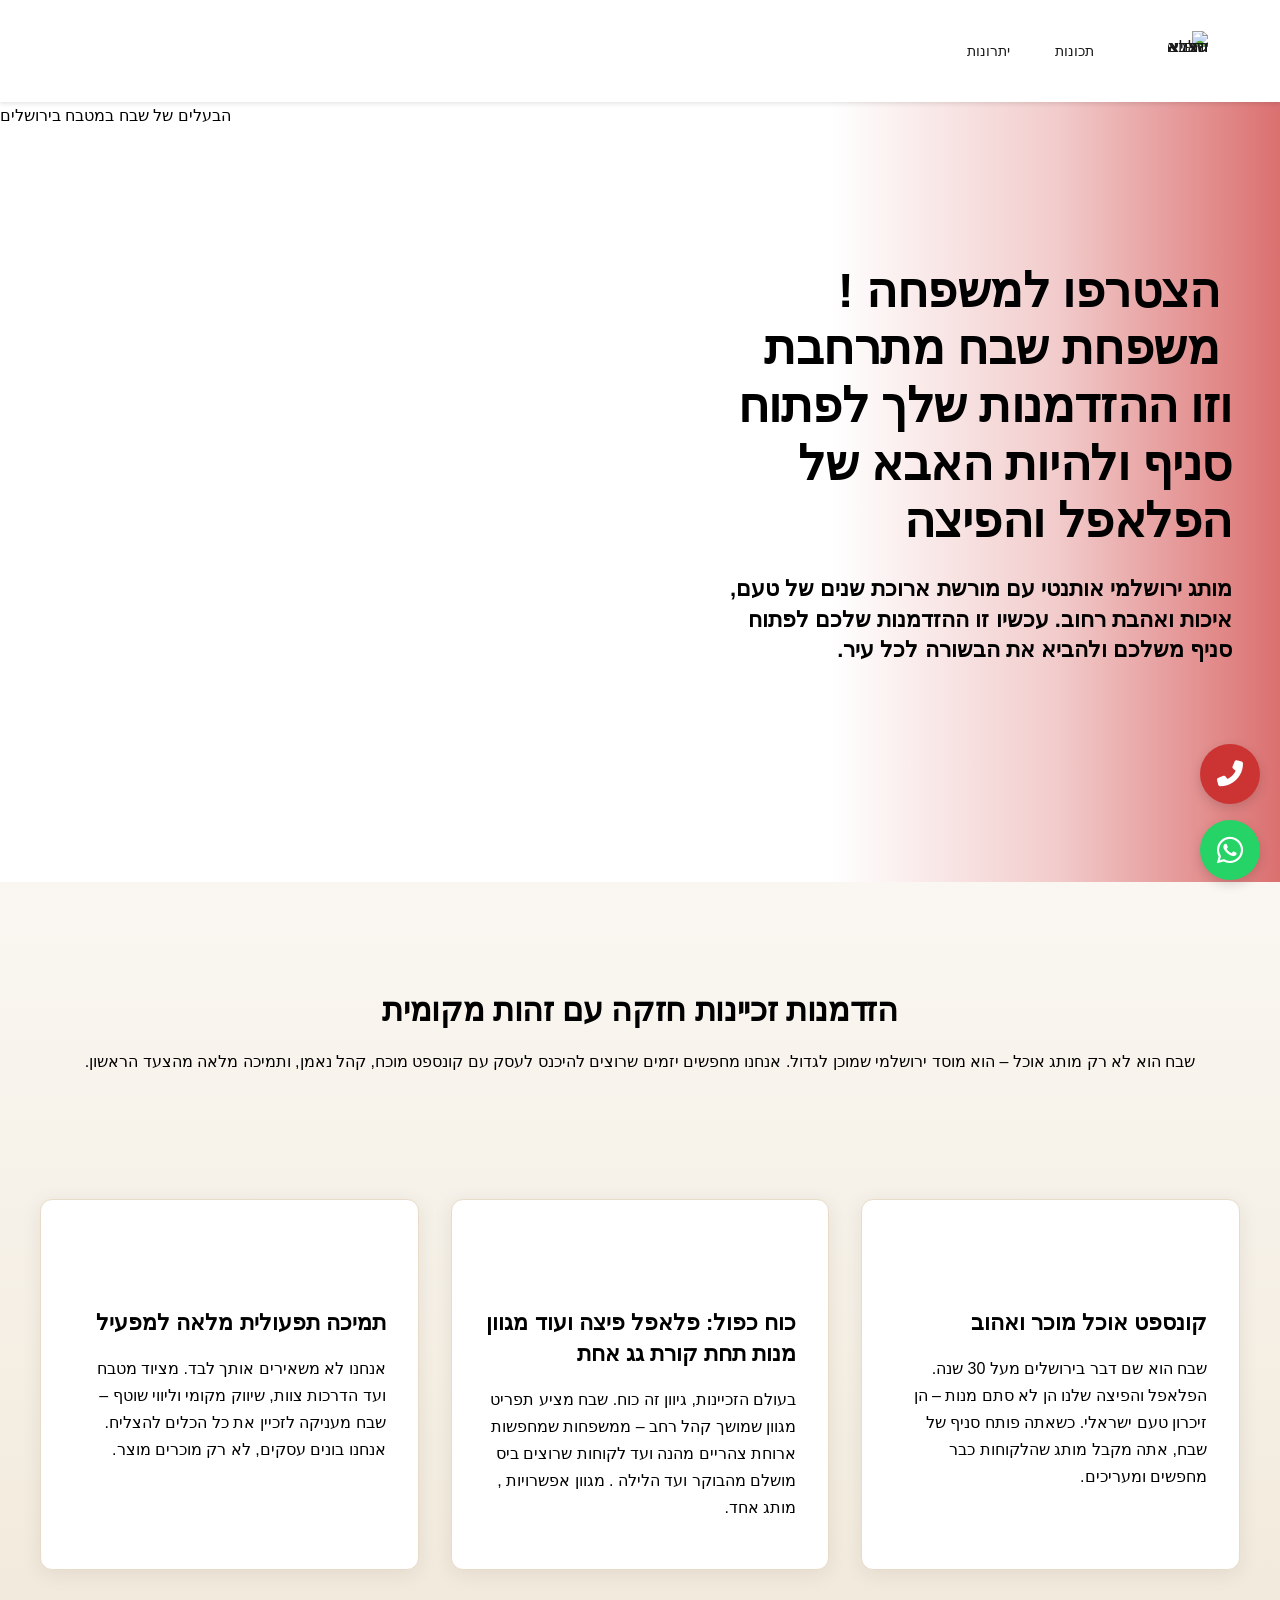
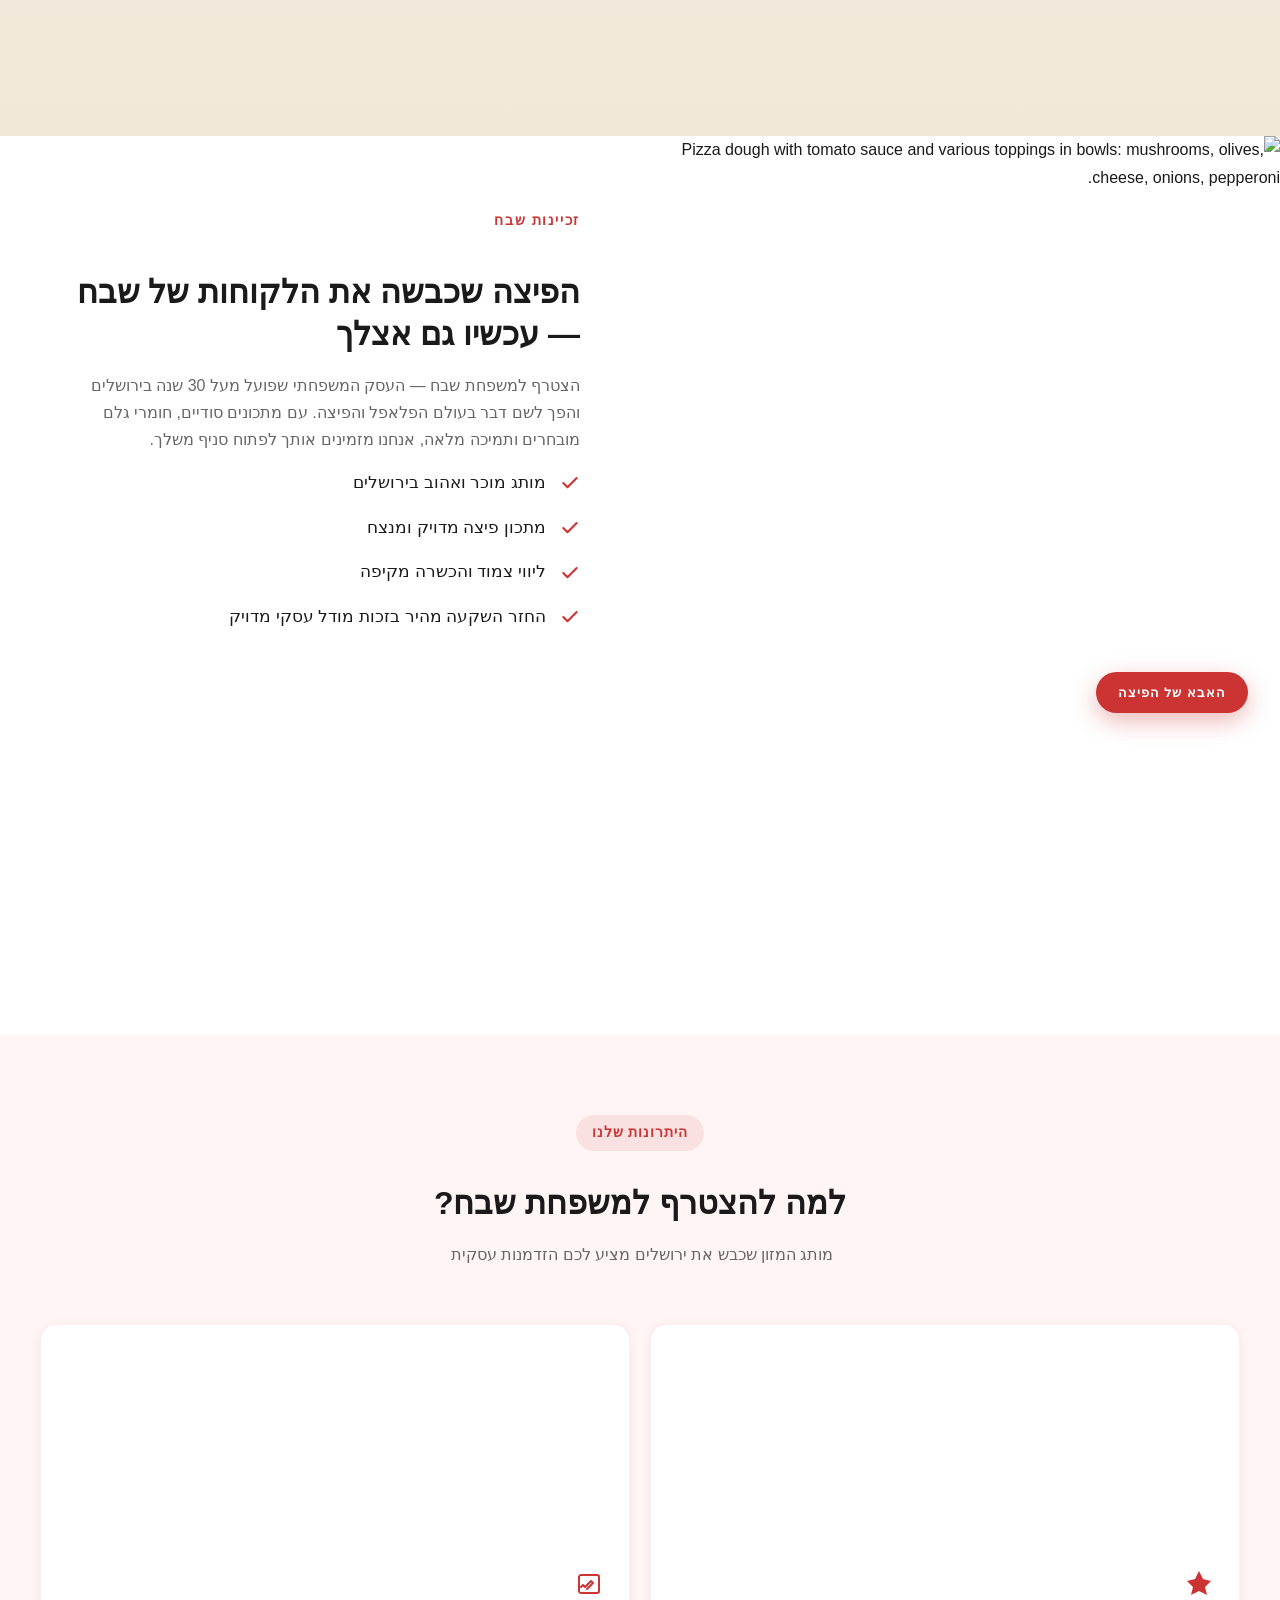
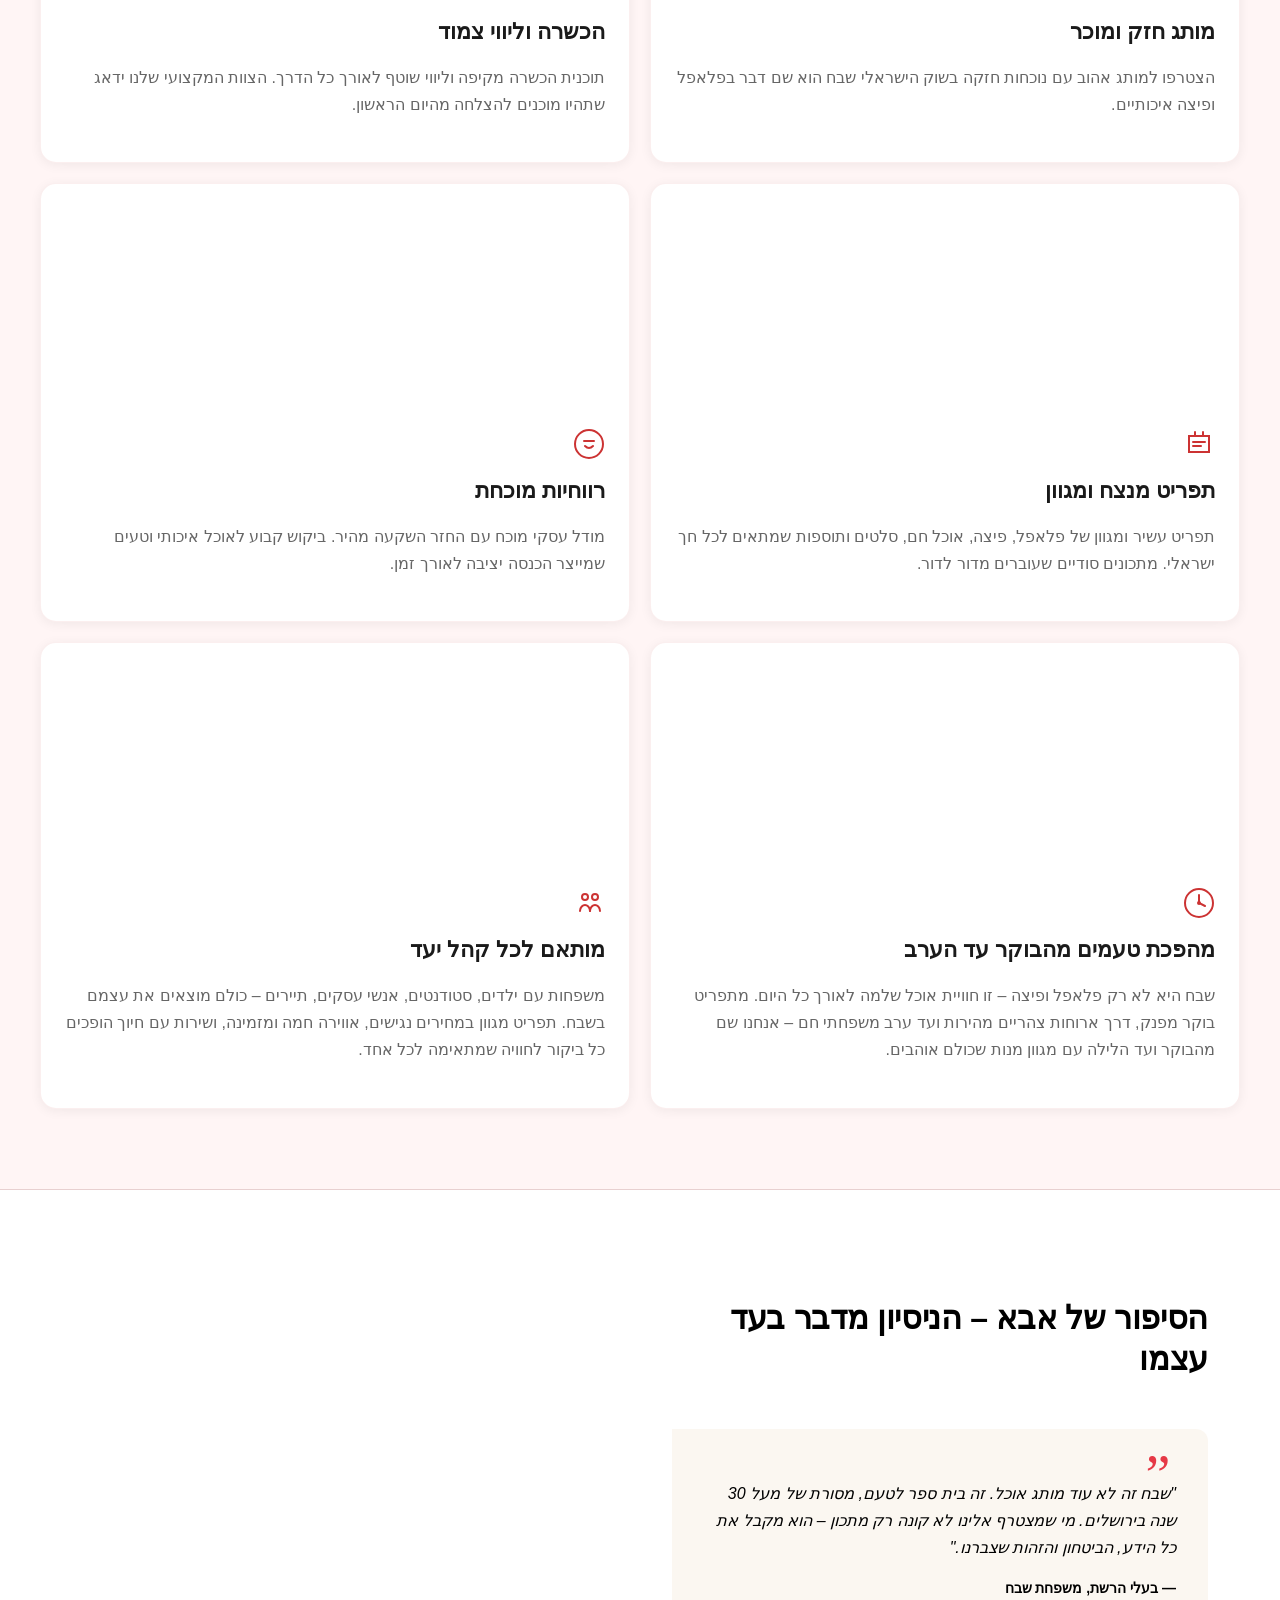
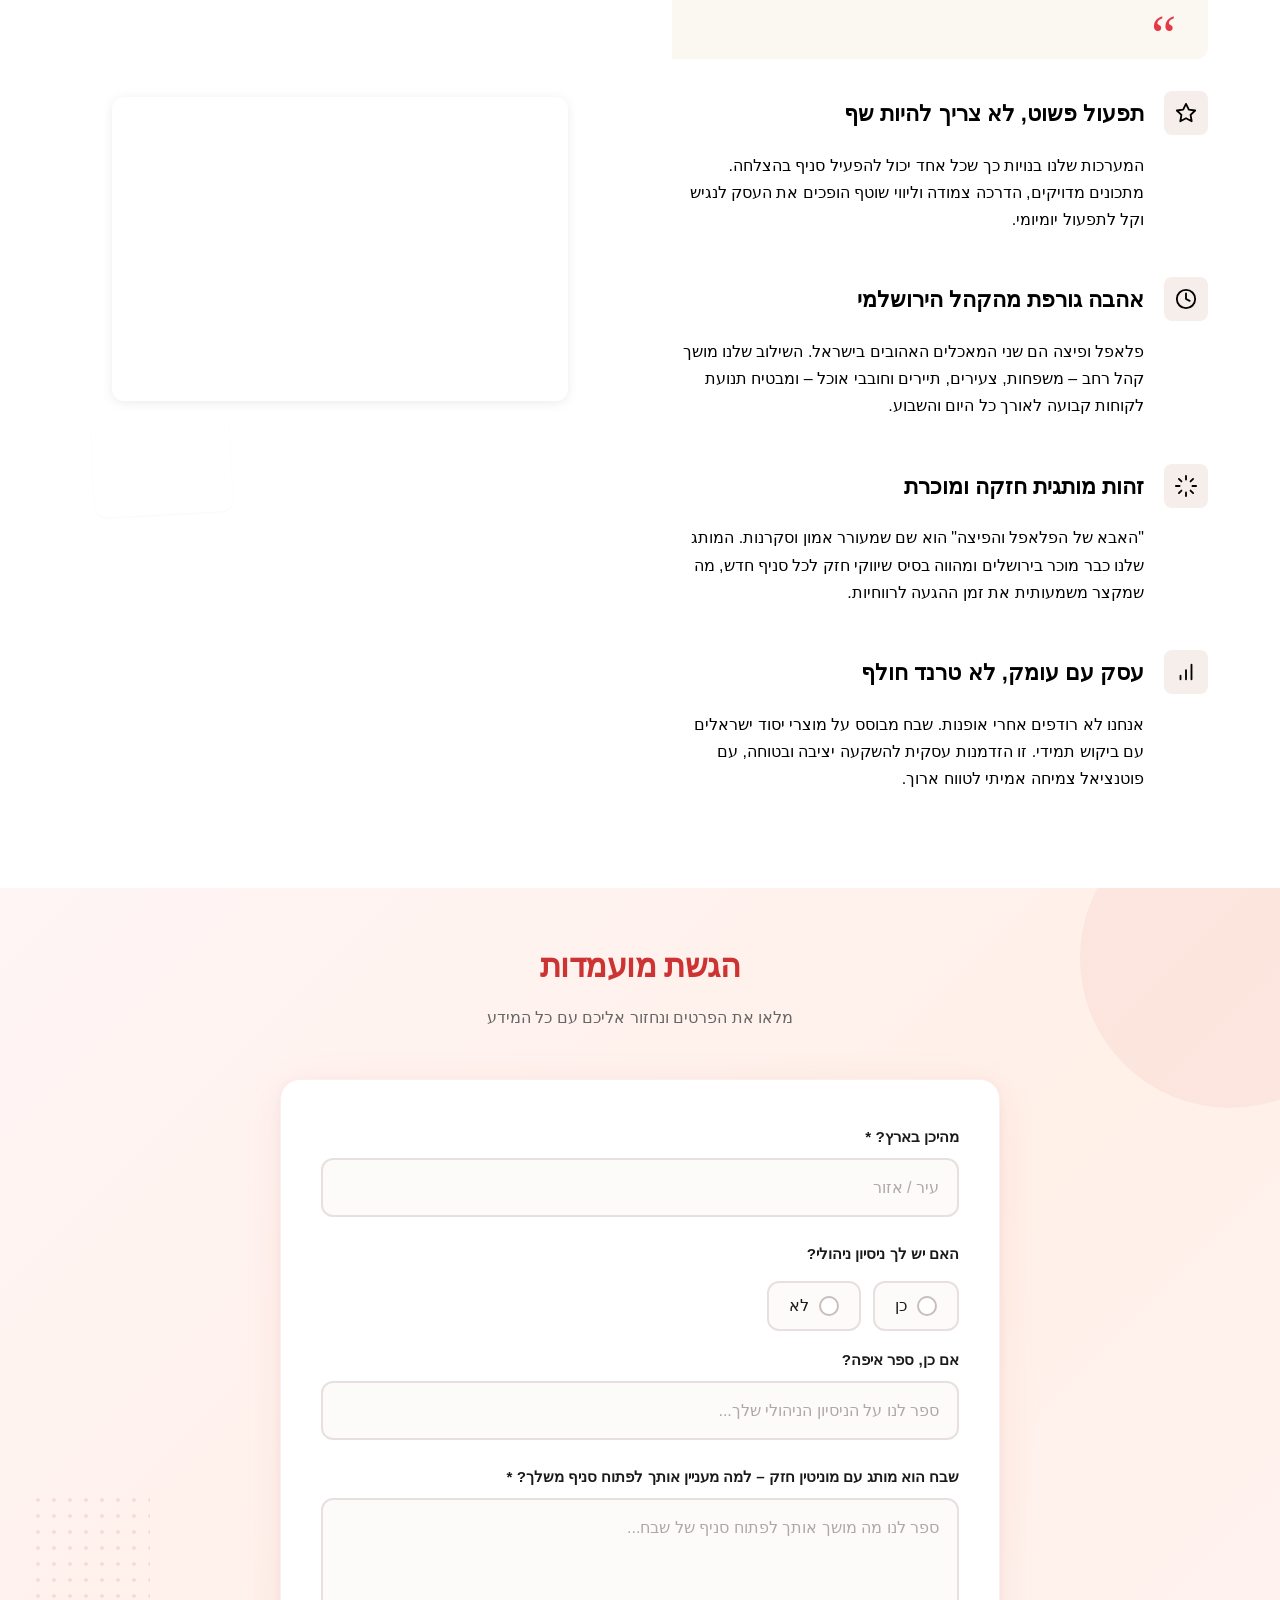
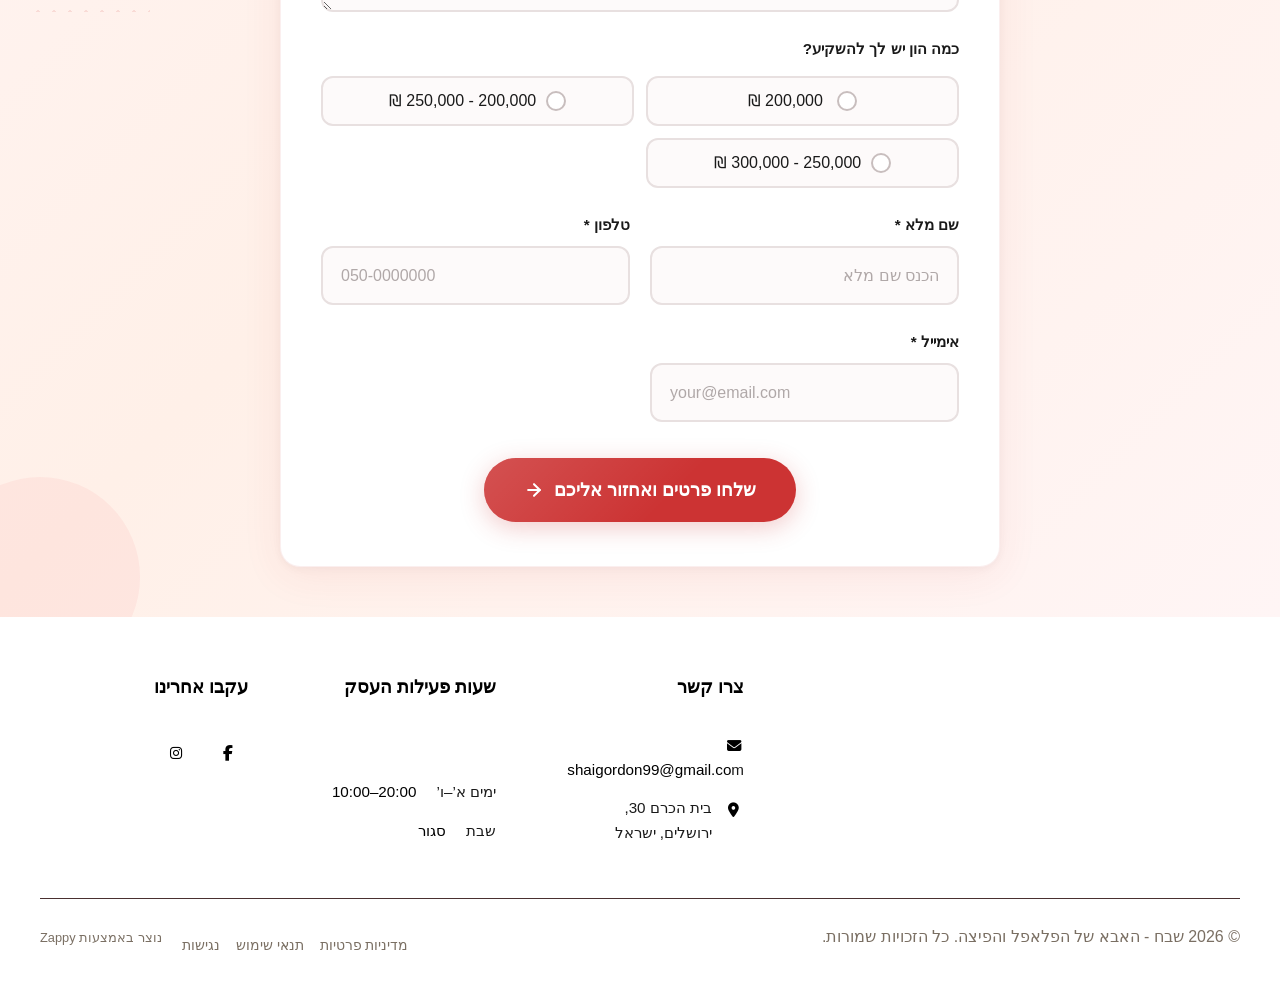
==== commit d8f97eaa: "Background sync: Progressive GitHub Sync" ====
--- a/index.html
+++ b/index.html
@@ -2277,7 +2277,7 @@
       <!-- Business Hours -->
       <div class="footer-col footer-hours-col">
         <h4>שעות פעילות העסק</h4>
-        <ul class="footer-hours"><li><a href="/"><br></a></li><li><a href="/"><span class="hours-day" style="color: rgb(26, 26, 26) !important;">ימים א’–ו’</span> <span class="hours-time">10:00–20:00</span></a></li><li><a href="/"><span class="hours-day" style="color: rgb(26, 26, 26) !important;">שבת</span> <span class="hours-time">סגור</span></a></li></ul>
+        <ul class="footer-hours"><li><a href="/"><br></a></li><li><a href="/"><span class="hours-day" style="color: rgb(26, 26, 26) !important;">ימים א’–ו’</span> <span class="hours-time" dir="ltr">10:00–20:00</span></a></li><li><a href="/"><span class="hours-day" style="color: rgb(26, 26, 26) !important;">שבת</span> <span class="hours-time">סגור</span></a></li></ul>
       </div>
 
       <!-- Social Media -->
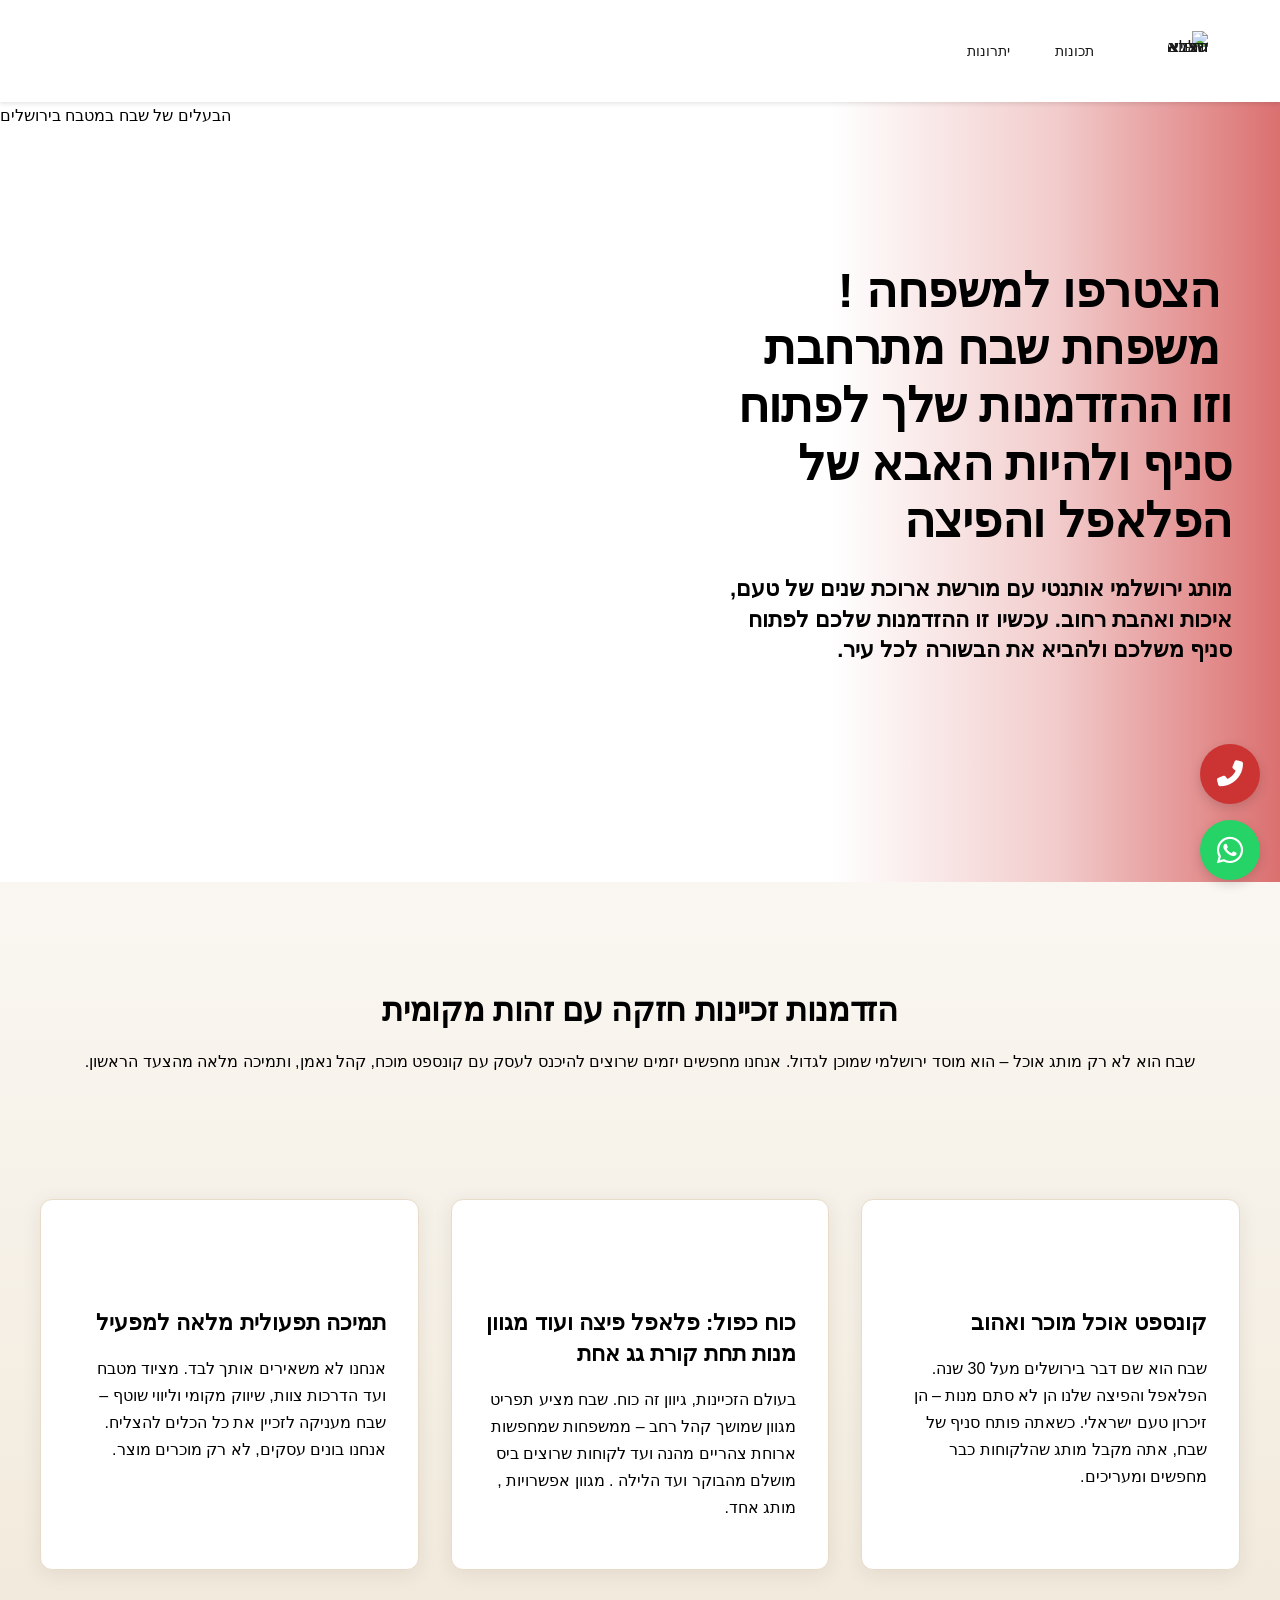
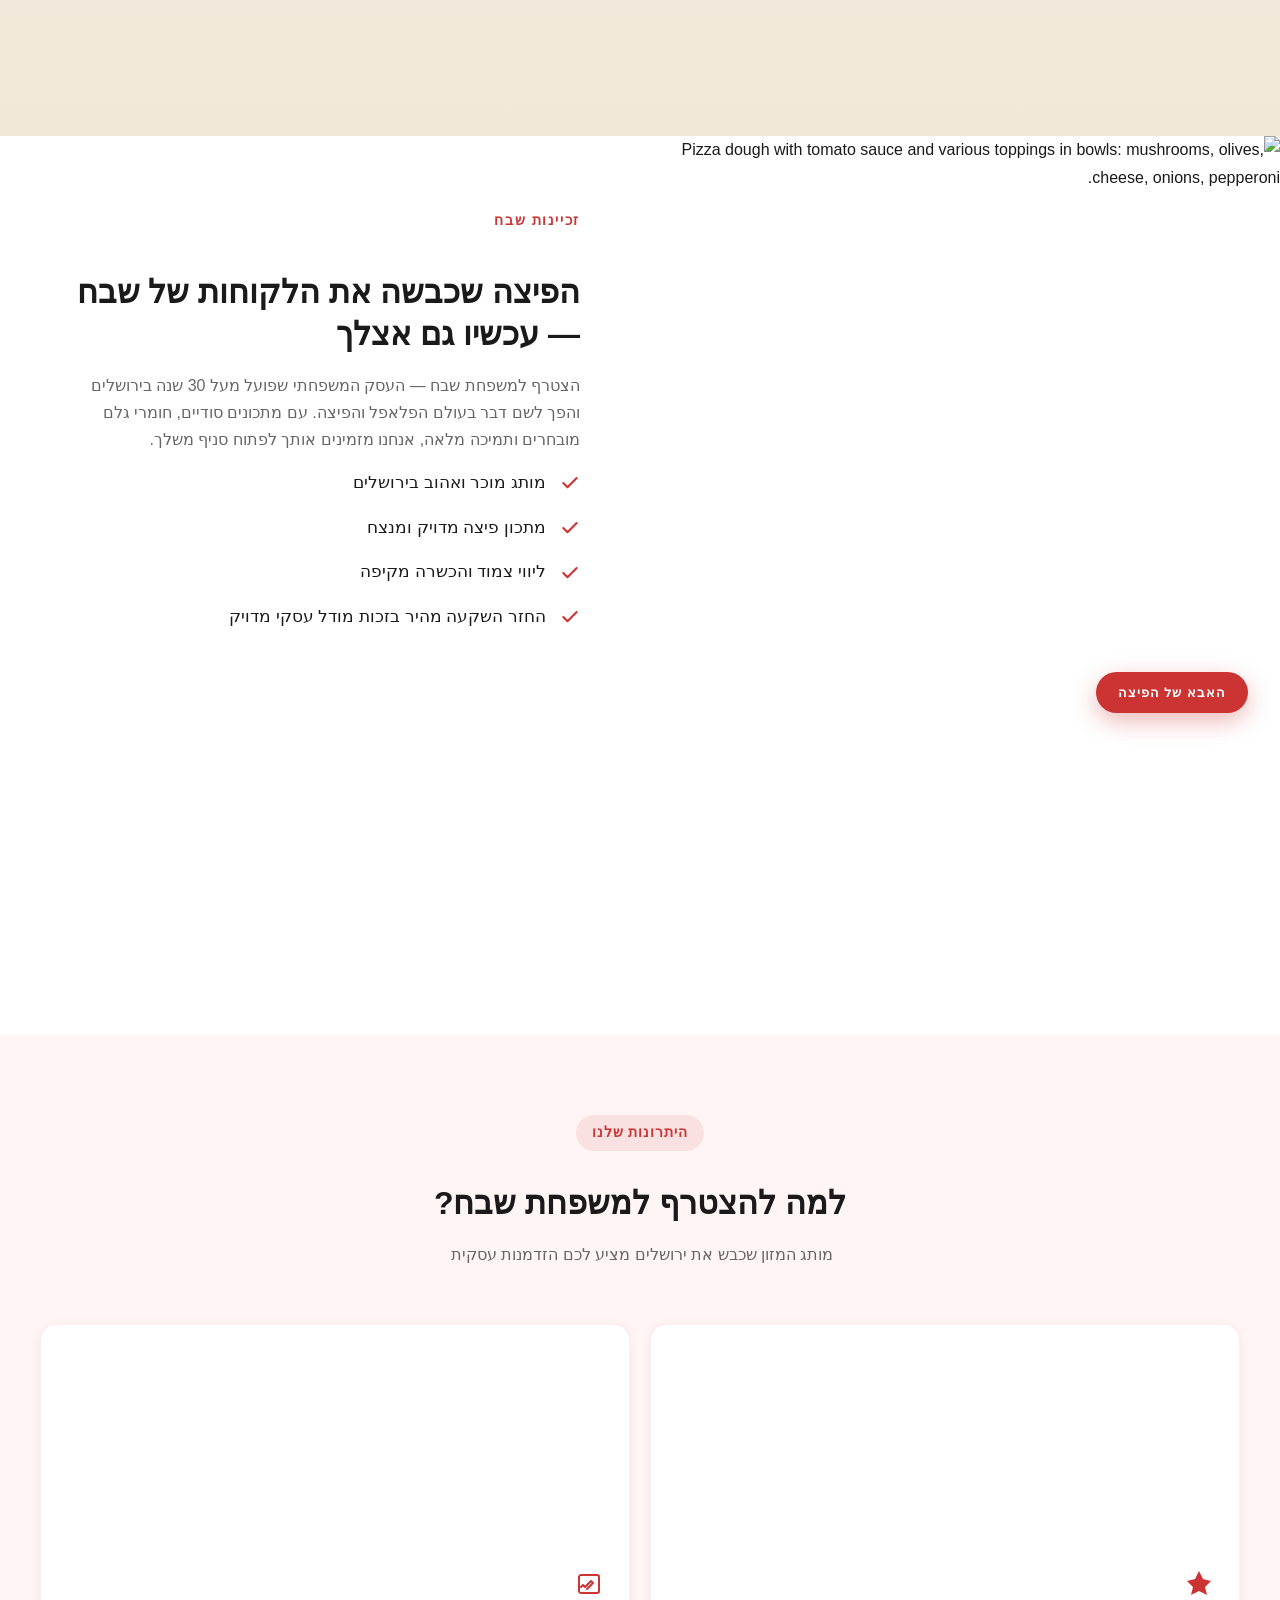
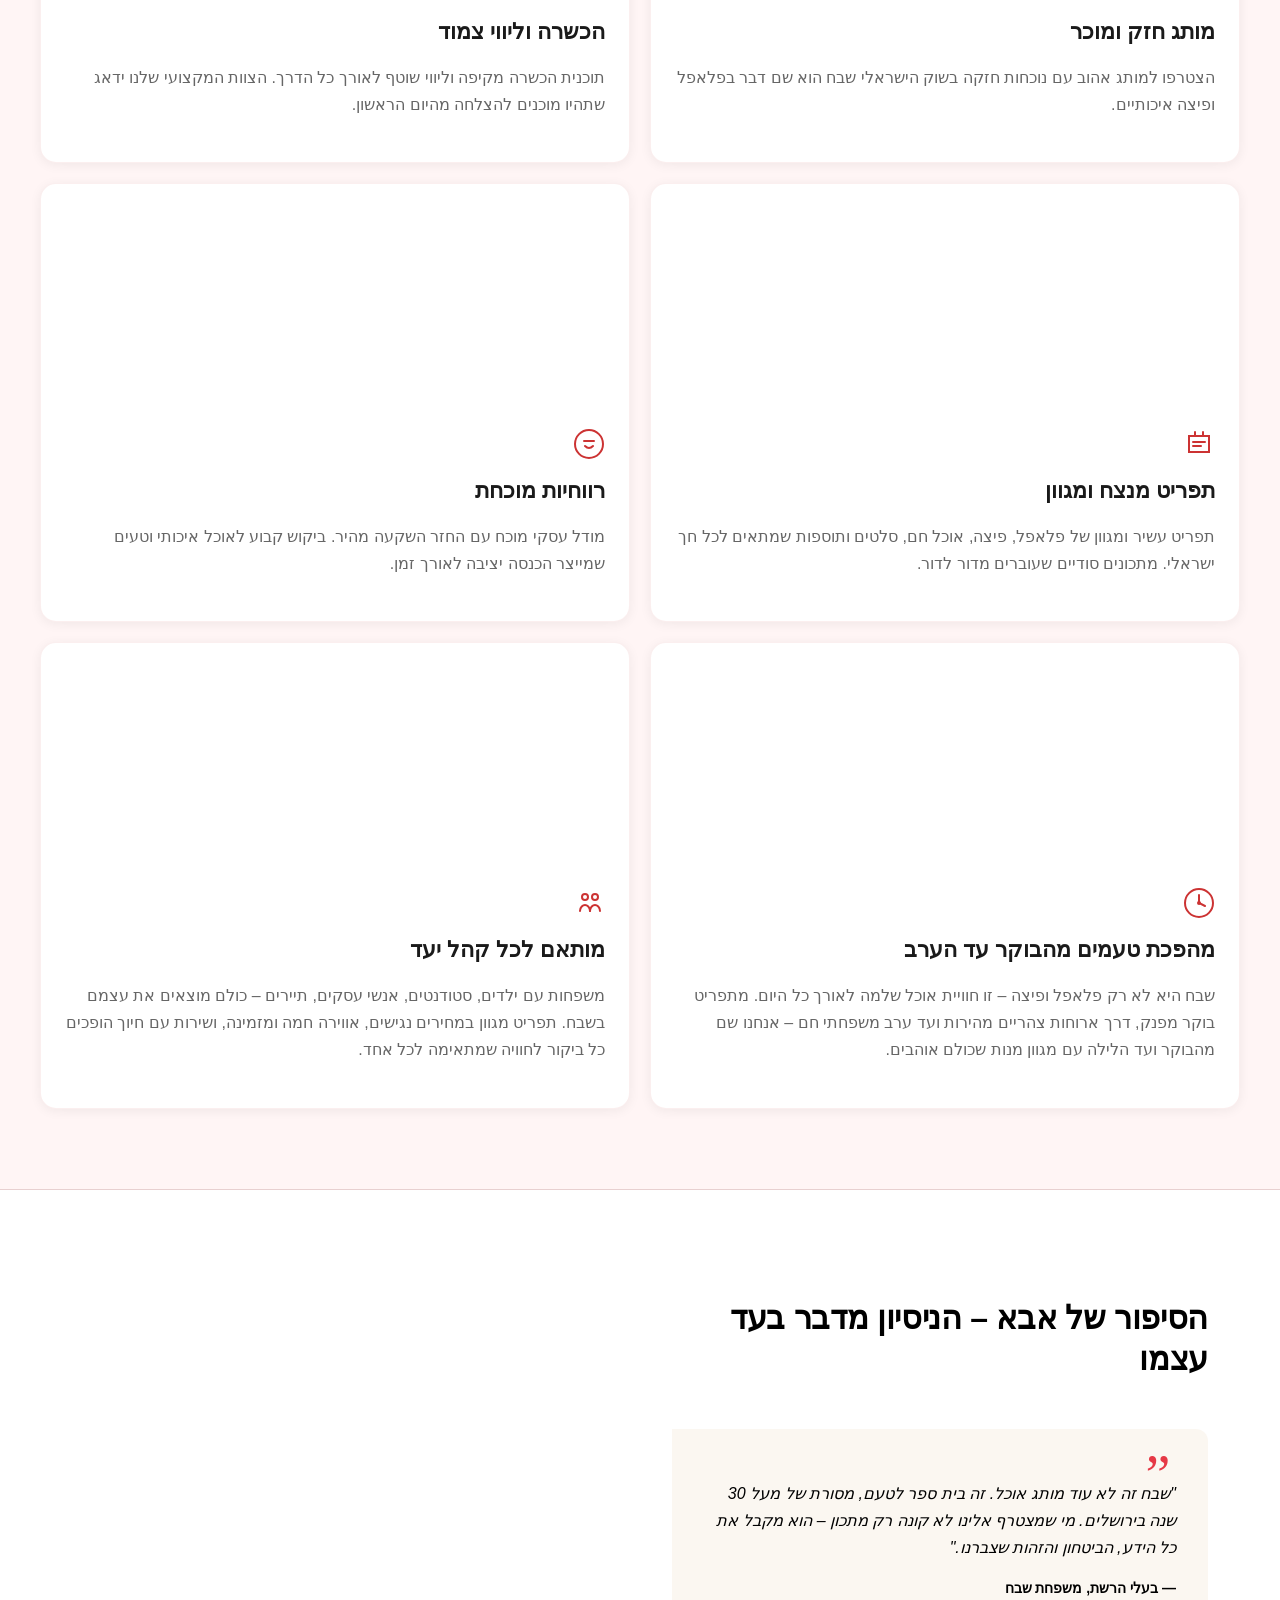
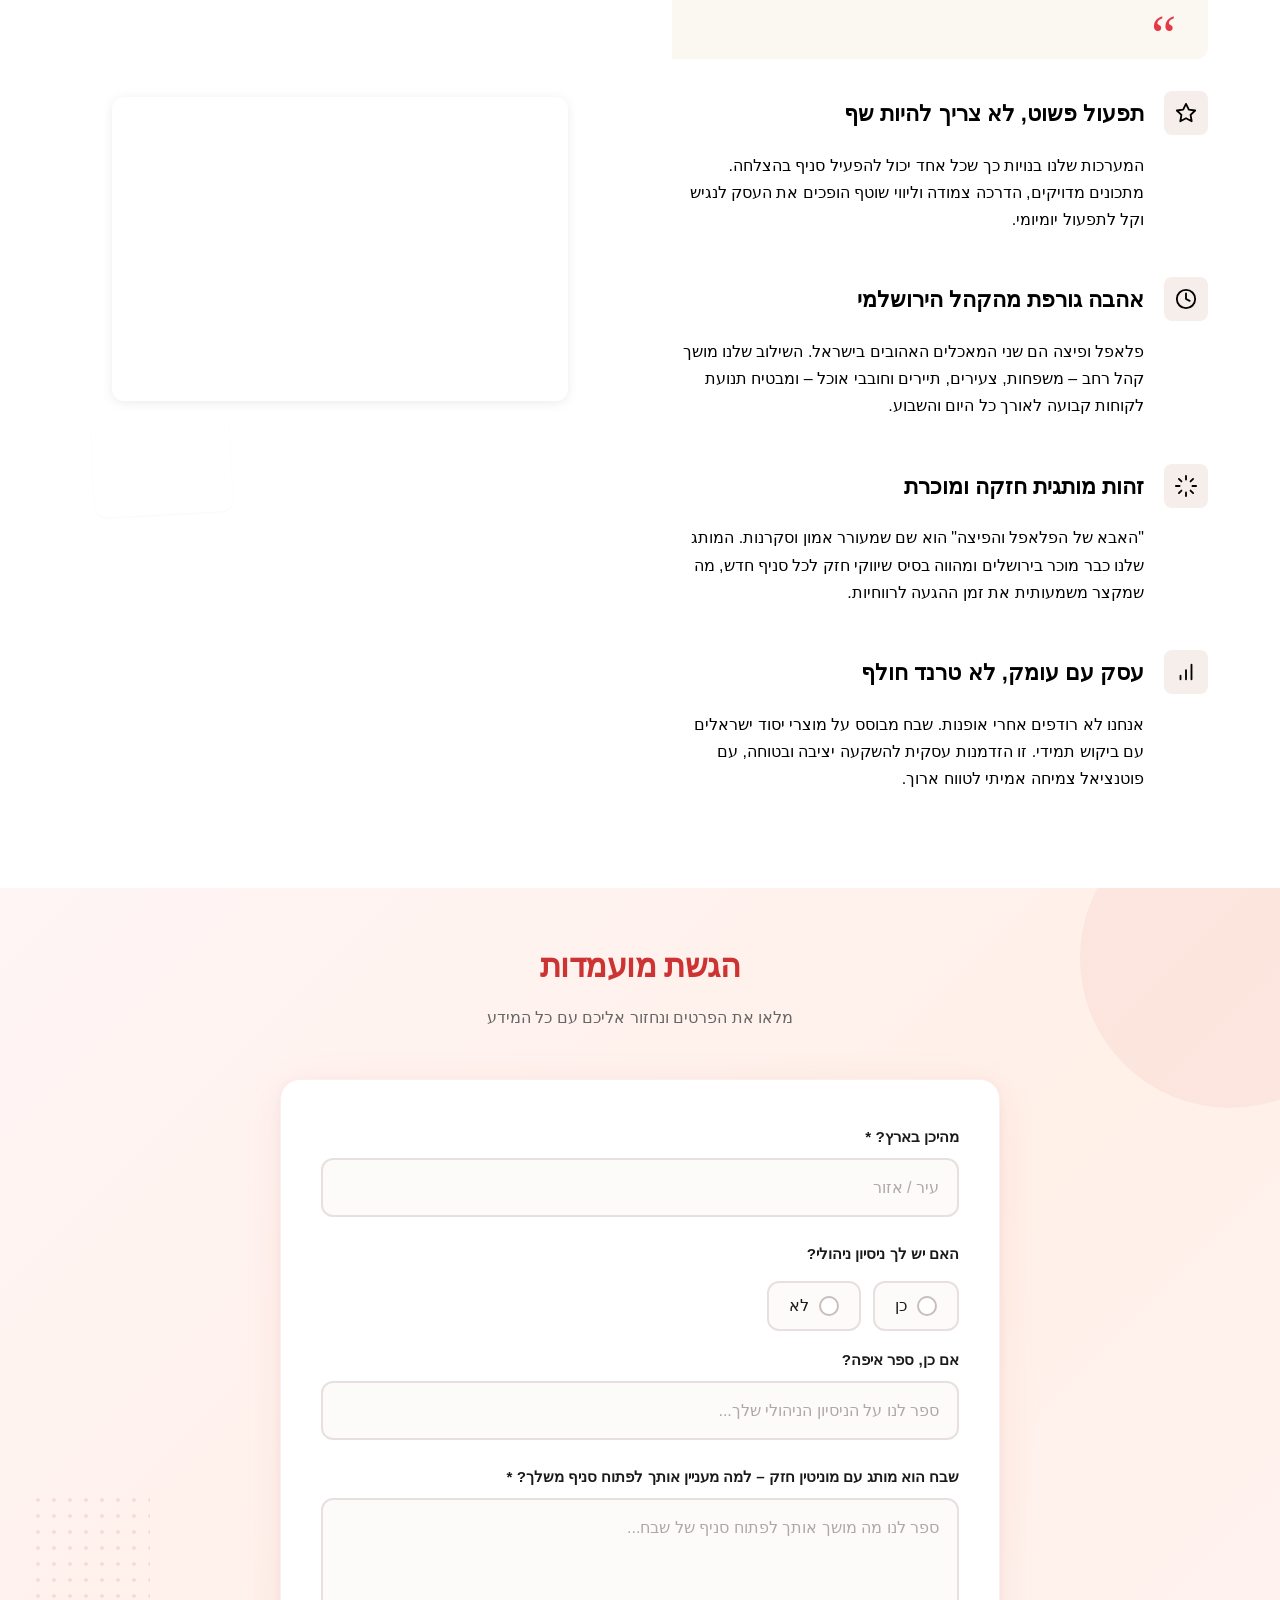
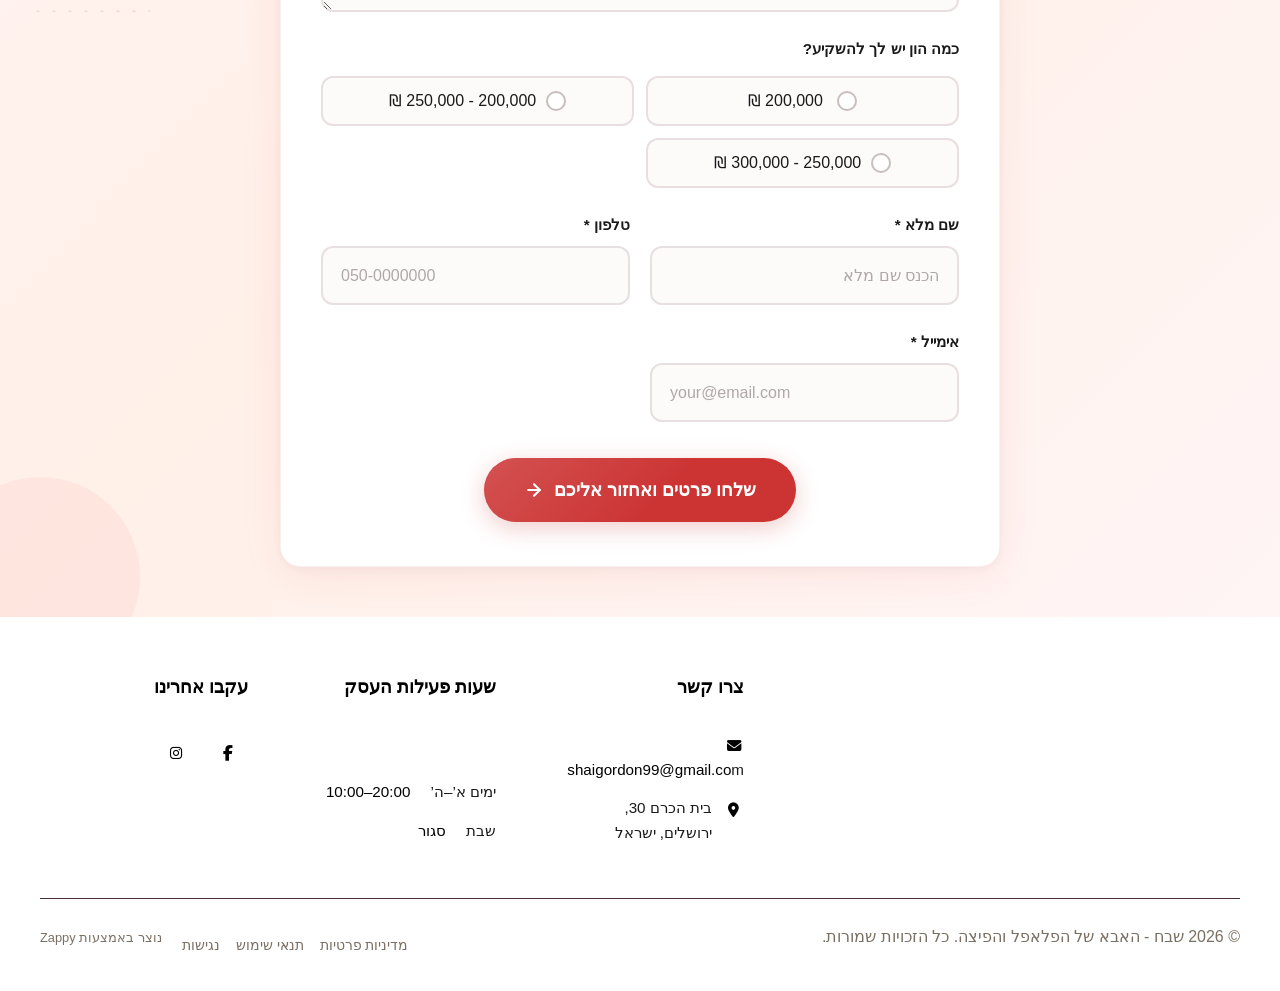
==== commit 39891d12: "Background sync: Progressive GitHub Sync" ====
--- a/index.html
+++ b/index.html
@@ -2277,7 +2277,7 @@
       <!-- Business Hours -->
       <div class="footer-col footer-hours-col">
         <h4>שעות פעילות העסק</h4>
-        <ul class="footer-hours"><li><a href="/"><br></a></li><li><a href="/"><span class="hours-day" style="color: rgb(26, 26, 26) !important;">ימים א’–ו’</span> <span class="hours-time" dir="ltr">10:00–20:00</span></a></li><li><a href="/"><span class="hours-day" style="color: rgb(26, 26, 26) !important;">שבת</span> <span class="hours-time">סגור</span></a></li></ul>
+        <ul class="footer-hours"><li><a href="/"><br></a></li><li><a href="/"><span class="hours-day" style="color: rgb(26, 26, 26) !important;">ימים א’–ה’</span> <span class="hours-time" dir="ltr">10:00–20:00</span></a></li><li><a href="/"><span class="hours-day" style="color: rgb(26, 26, 26) !important;">שבת</span> <span class="hours-time">סגור</span></a></li></ul>
       </div>
 
       <!-- Social Media -->
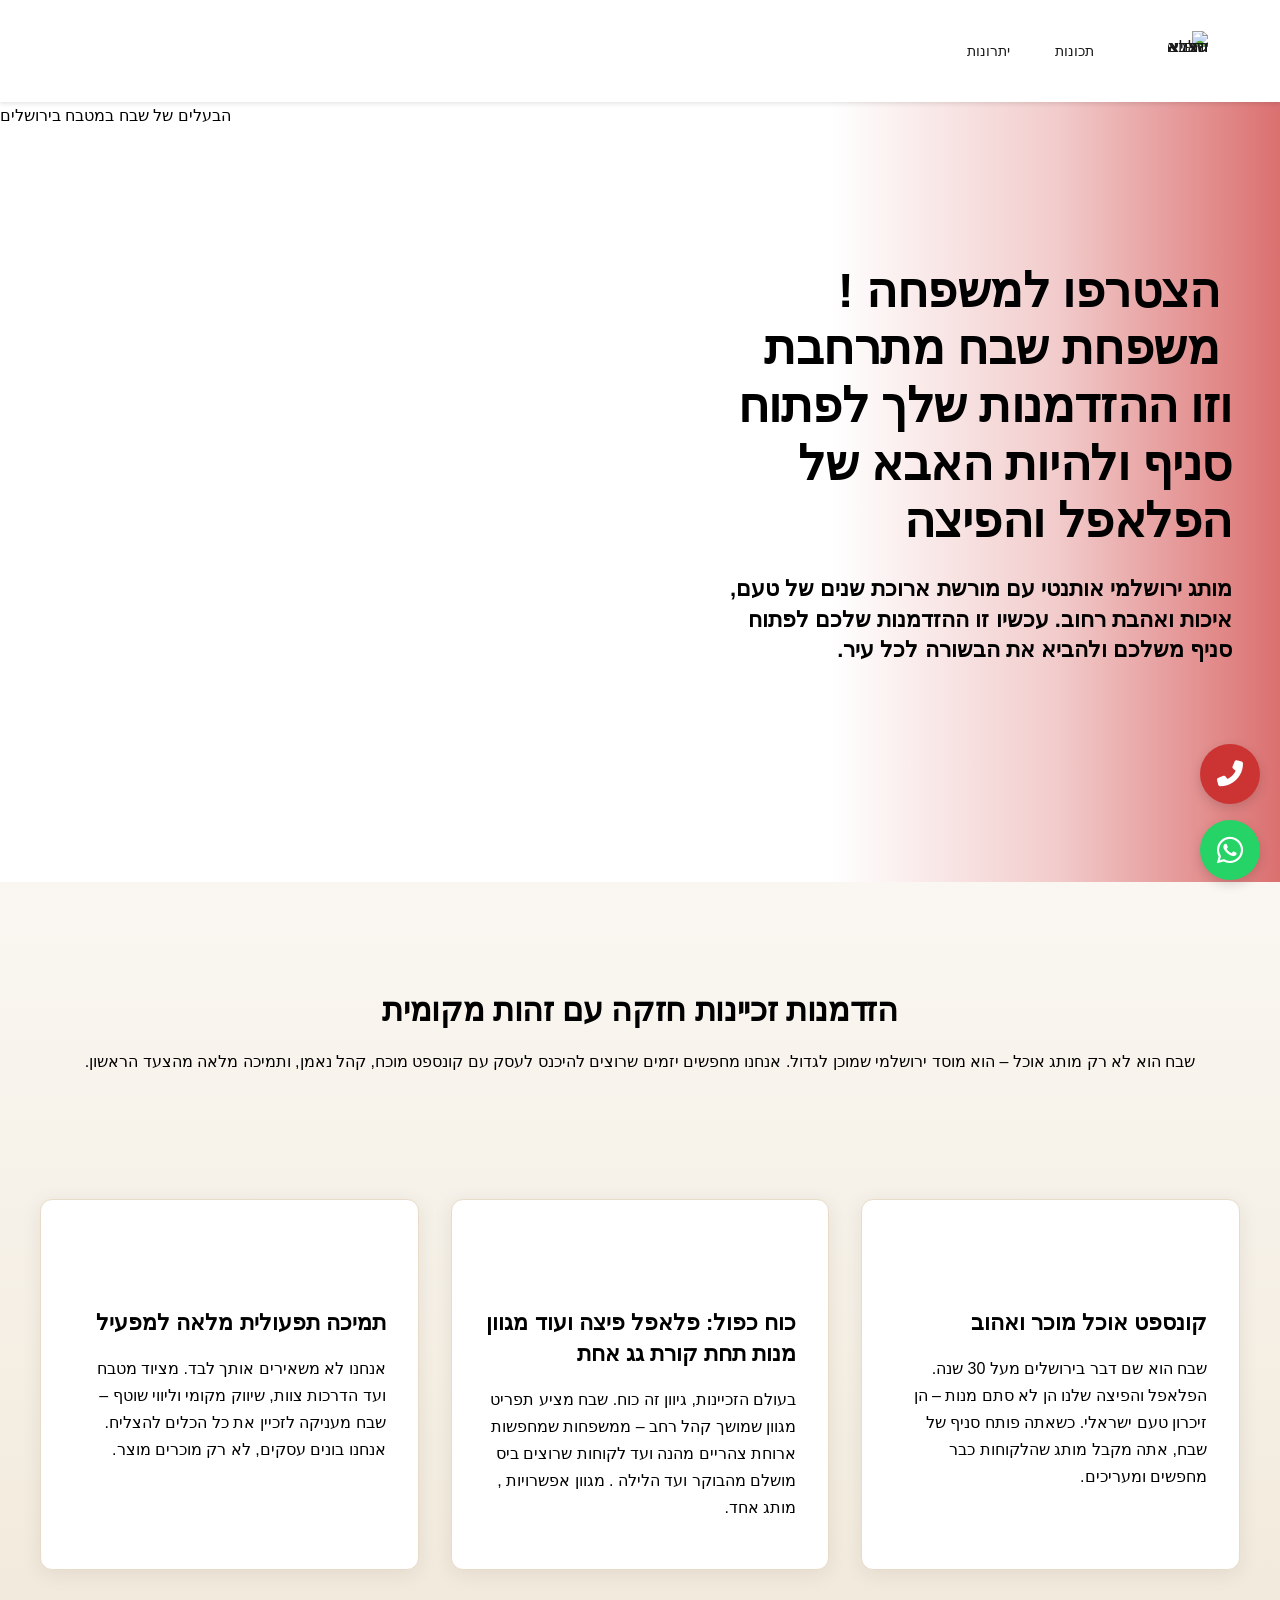
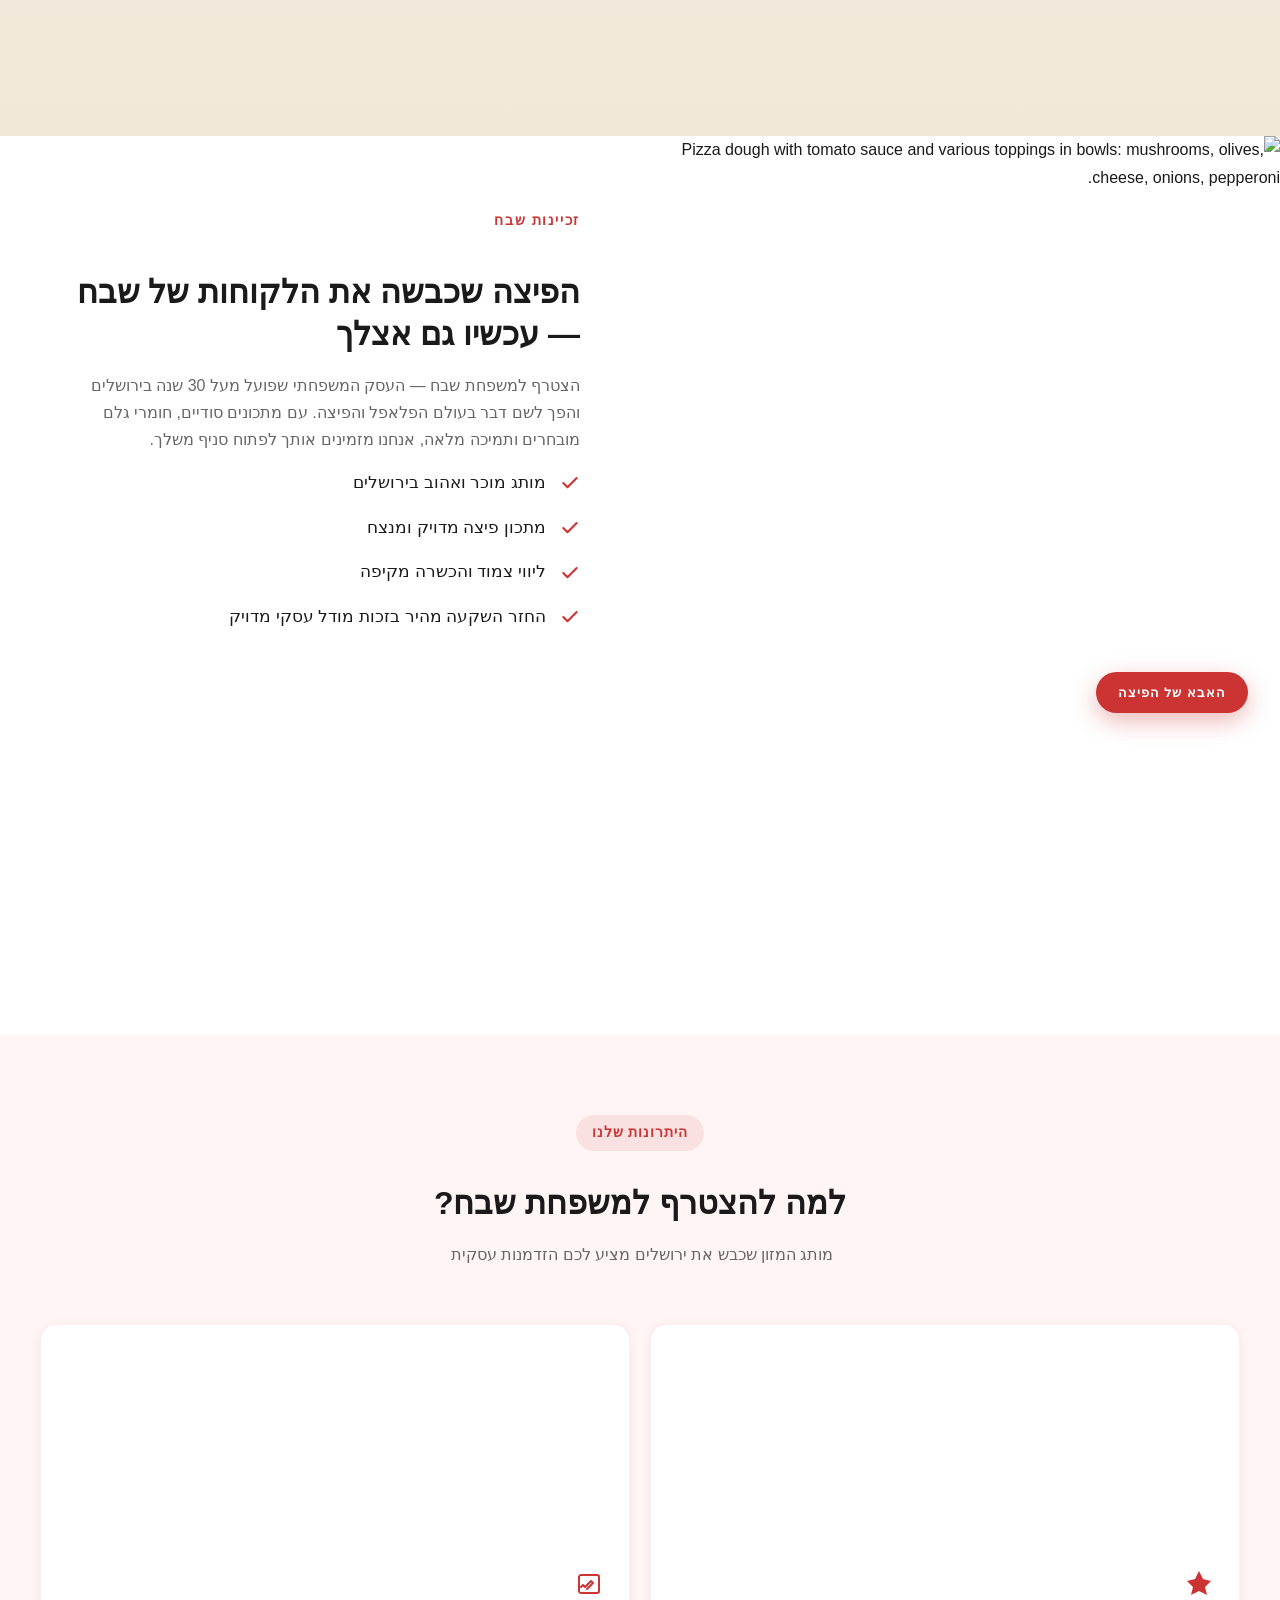
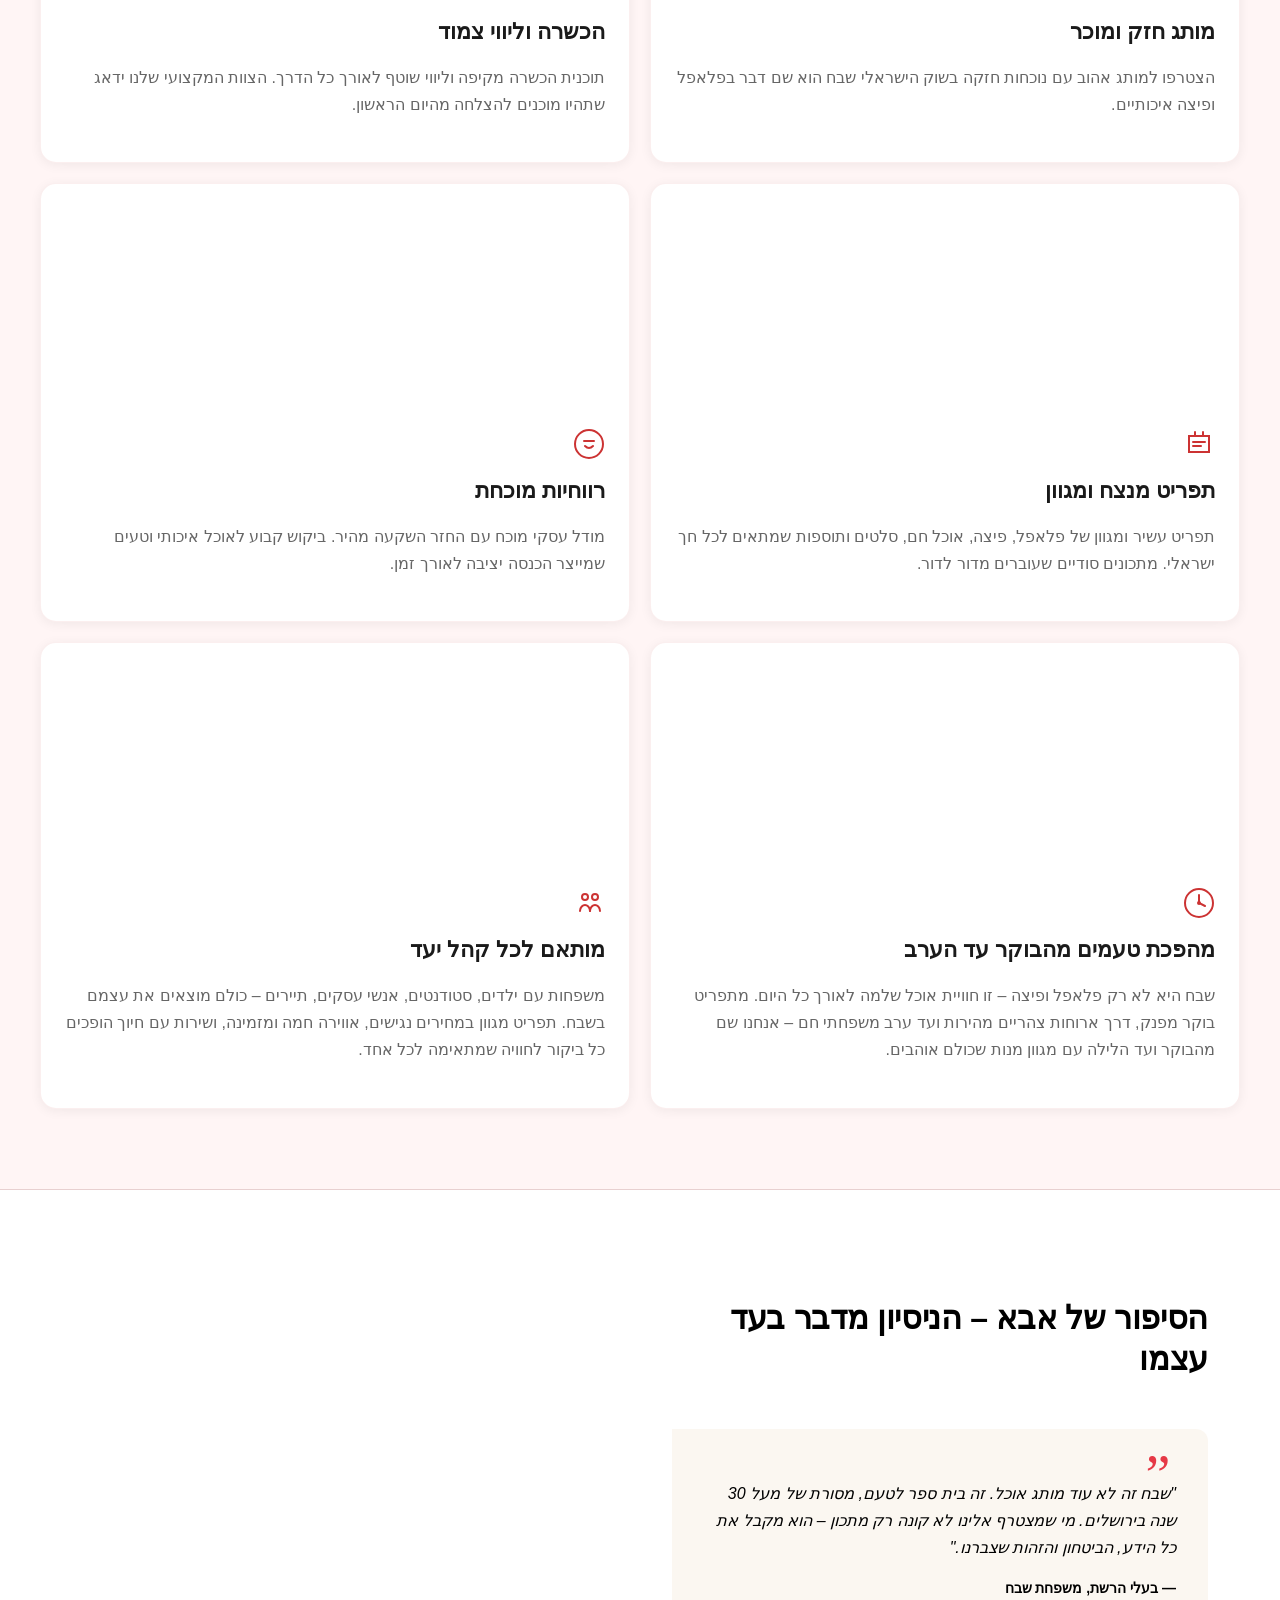
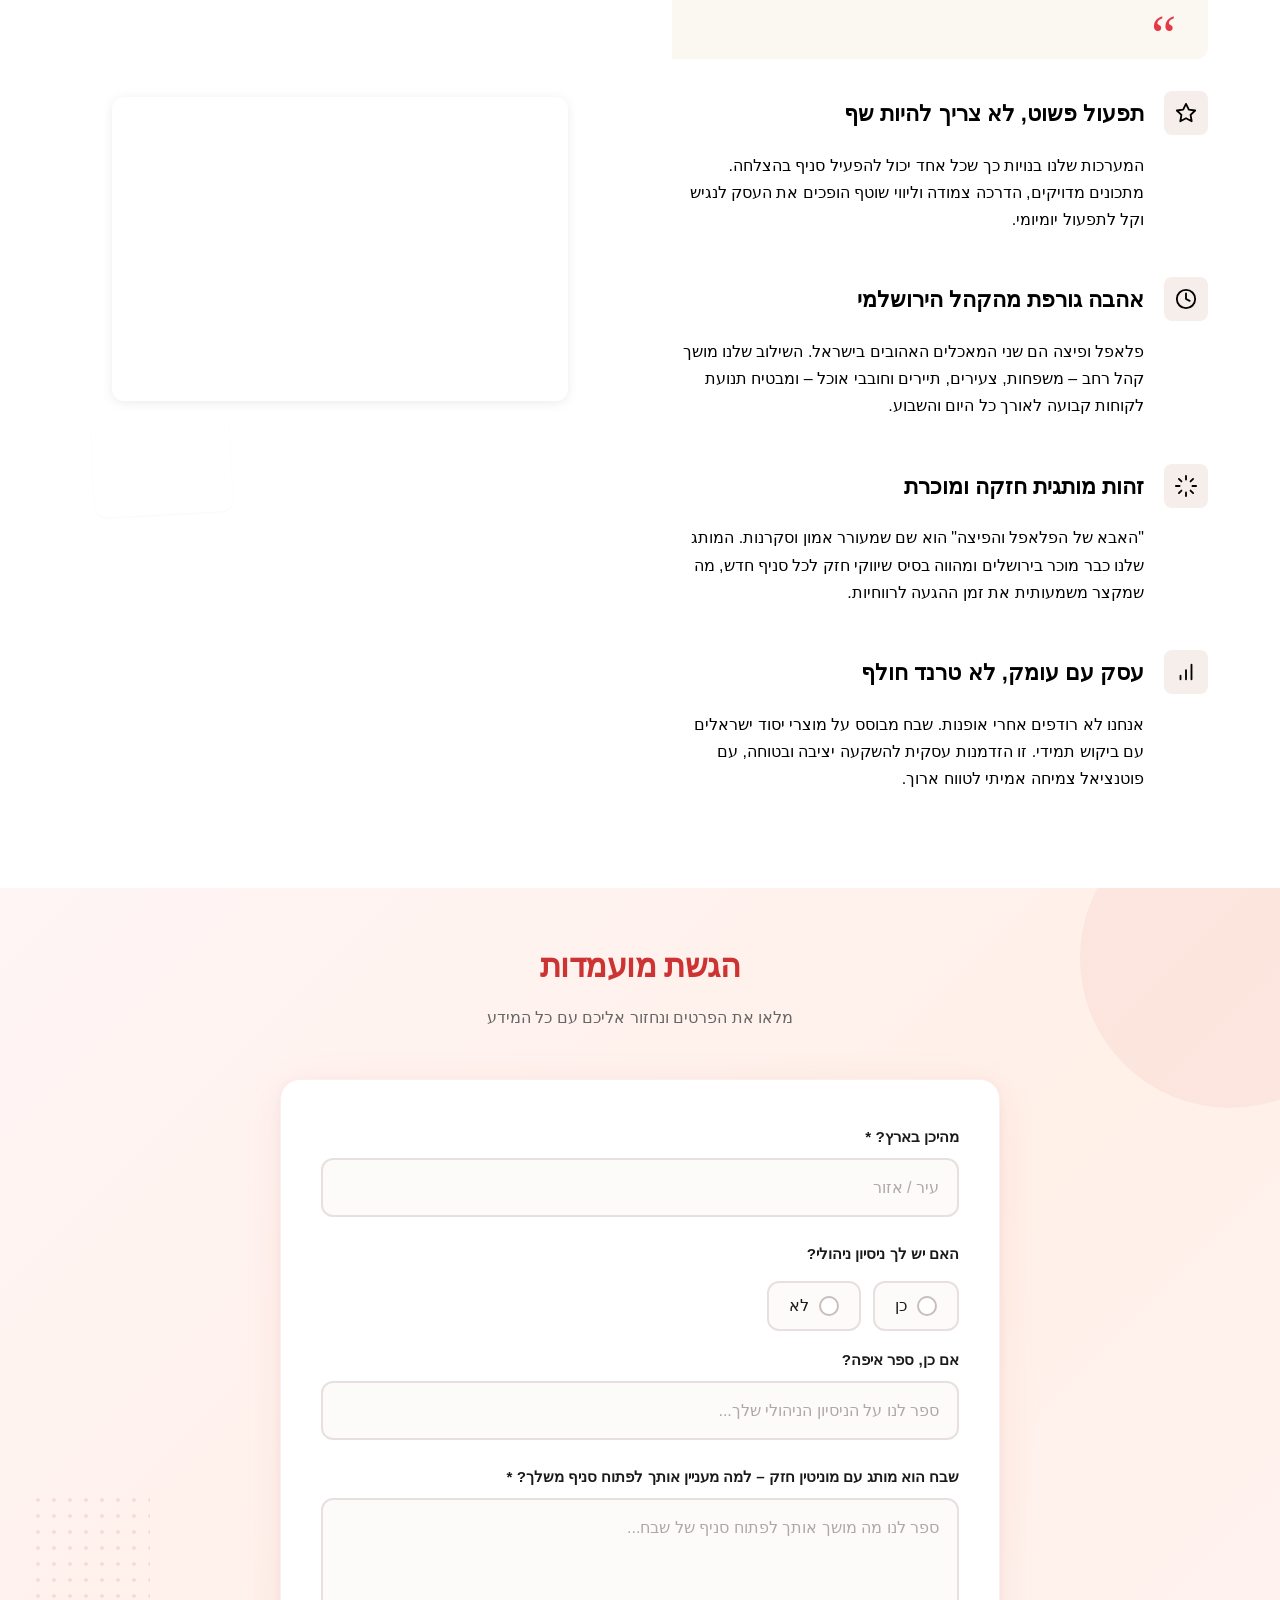
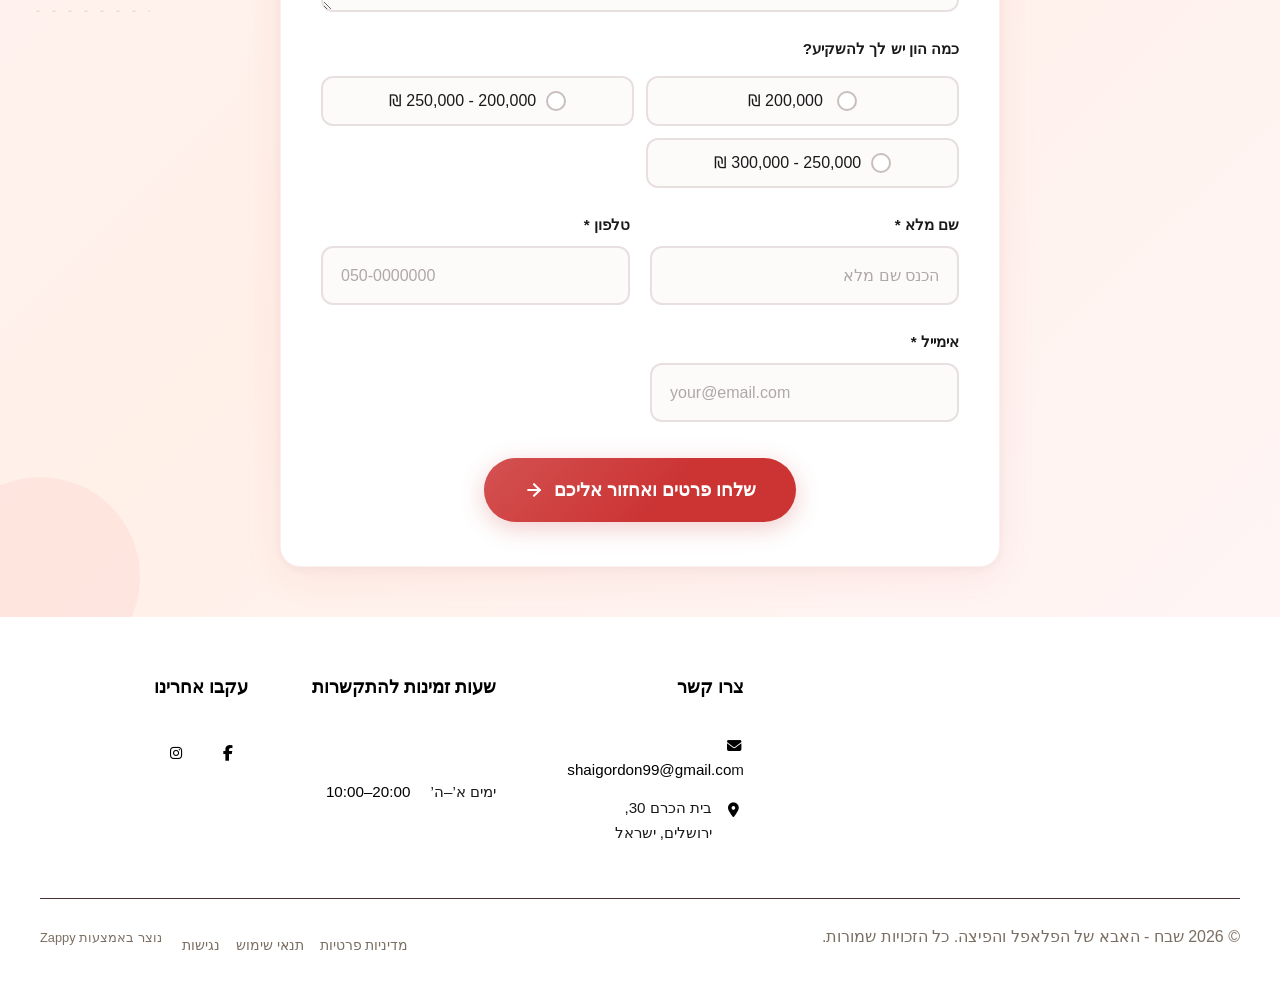
==== commit e83fe818: "Incremental sync: 1 page(s) — update_text" ====
--- a/index.html
+++ b/index.html
@@ -231,7 +231,7 @@
   var IS_CATALOG = false;
   var IS_FULL = false;
   var DIRECT_GA = false;
-  var DIRECT_META = true;
+  var DIRECT_META = false;
   var GA_SEND_TO = "";
 
   var ECOM_ALIAS = {
@@ -1767,7 +1767,7 @@
 </script>
   
   <main id="main">
-    <section data-band-index="0" id="hero" class="index-hero-section" data-layout-spec="בית-hero" data-hero-treatment="fade-bleed" style="--hero-fade-color: var(--bg-light); min-height: 780.135px !important;" dir="rtl" data-hero-type="fullscreen-scrim" data-zappy-content-align="center-right"><div data-zappy-zoom-wrapper="true" data-element-id="img-1782211573989-d97zsxmm7" data-element-type="image" data-zappy-zoom-wrapper-width-mode="full" style="position: absolute; top: 0px !important; left: 0px !important; width: 100%; height: 100%; max-width: none; margin-left: 0px !important; margin-right: 0px !important; z-index: 0 !important; overflow: hidden; inset: 0; max-height: none" data-zappy-zoom-clip="true" data-zappy-wrapper-margins-applied="true" data-zappy-zoom-wrapper-align="center" data-zappy-zoom-wrapper-width="1221px" data-zappy-zoom-wrapper-height="767px"><img loading="eager" fetchpriority="high" class="hero-fade-img" data-hero-bg="true" data-placeholder="index-hero-image-1" data-context="Warm documentary-style photo of an authentic Israeli chef-owner in a bustling Jerusalem kitchen, confidently preparing falafel and pizza side by side, with steam rising, warm terracotta tones, subtle film grain, subject positioned toward the right side of the frame" width="1200" height="800" src="/assets/site-index-hero-image-1-remove_background-1782219069709-scv72y.webp" alt="הבעלים של שבח במטבח בירושלים" data-hero-background="true" data-element-type="image" data-element-id="img-1782211573989-d97zsxmm7" style="object-position: 0% 50%; width: 100%; height: 100%; object-fit: cover; margin: 0; position: absolute; max-width: none; max-height: none; display: block !important; inset: 0" data-zappy-zoom="1" data-zappy-original-width="1221.3333740234375" data-zappy-original-height="767.34375" data-zappy-object-position="0% 50%" decoding="async"></div><div class="hero-red-overlay" style="position: absolute; top: 0; right: 0; width: 35%; height: 100%; background: linear-gradient(to left, rgba(204, 51, 51, 0.7) 0%, rgba(204, 51, 51, 0.25) 50%, rgba(204, 51, 51, 0) 100%); z-index: 1; pointer-events: none;"></div><div class="hero-fade-content" data-zappy-align-target="true"><h1 class="display-xl" style="text-align: right;">&nbsp;הצטרפו למשפחה !<br>&nbsp;משפחת שבח מתרחבת וזו ההזדמנות שלך לפתוח סניף ולהיות האבא של הפלאפל והפיצה</h1><h3 class="hero-subtitle">מותג ירושלמי אותנטי עם מורשת ארוכת שנים של טעם, איכות ואהבת רחוב. עכשיו זו ההזדמנות שלכם לפתוח סניף משלכם ולהביא את הבשורה לכל עיר.</h3><div class="hero-cta-row"></div></div></section>
+    <section data-band-index="0" id="hero" class="index-hero-section" data-layout-spec="בית-hero" data-hero-treatment="fade-bleed" style="--hero-fade-color: var(--bg-light); min-height: 780.135px !important;" dir="rtl" data-hero-type="fullscreen-scrim" data-zappy-content-align="center-right"><div data-zappy-zoom-wrapper="true" data-element-id="img-1782211573989-d97zsxmm7" data-element-type="image" data-zappy-zoom-wrapper-width-mode="full" style="position: absolute !important; top: 0px !important; left: 0px !important; width: 100% !important; height: 100% !important; max-width: none !important; margin-left: 0px !important; margin-right: 0px !important; z-index: 0 !important; overflow: hidden !important;" data-zappy-zoom-clip="true" data-zappy-wrapper-margins-applied="true" data-zappy-zoom-wrapper-align="center" data-zappy-zoom-wrapper-width="1221px" data-zappy-zoom-wrapper-height="767px"><img loading="eager" fetchpriority="high" class="hero-fade-img" data-hero-bg="true" data-placeholder="index-hero-image-1" data-context="Warm documentary-style photo of an authentic Israeli chef-owner in a bustling Jerusalem kitchen, confidently preparing falafel and pizza side by side, with steam rising, warm terracotta tones, subtle film grain, subject positioned toward the right side of the frame" width="1200" height="800" src="/assets/site-index-hero-image-1-remove_background-1782219069709-scv72y.webp" alt="הבעלים של שבח במטבח בירושלים" data-hero-background="true" data-element-type="image" data-element-id="img-1782211573989-d97zsxmm7" style="object-position: 0% 50% !important; width: 100% !important; height: 100% !important; object-fit: cover !important; margin: 0px !important; position: absolute !important; left: 0% !important; top: 0% !important; max-width: none !important; max-height: none !important; display: block !important;" data-zappy-zoom="1" data-zappy-original-width="1221.3333740234375" data-zappy-original-height="767.34375" data-zappy-object-position="0% 50%" decoding="async"></div><div class="hero-red-overlay" style="position: absolute; top: 0; right: 0; width: 35%; height: 100%; background: linear-gradient(to left, rgba(204, 51, 51, 0.7) 0%, rgba(204, 51, 51, 0.25) 50%, rgba(204, 51, 51, 0) 100%); z-index: 1; pointer-events: none;"></div><div class="hero-fade-content" data-zappy-align-target="true" style=""><h1 class="display-xl" style="text-align: right;">&nbsp;הצטרפו למשפחה !<br>&nbsp;משפחת שבח מתרחבת וזו ההזדמנות שלך לפתוח סניף ולהיות האבא של הפלאפל והפיצה</h1><h3 class="hero-subtitle" style="">מותג ירושלמי אותנטי עם מורשת ארוכת שנים של טעם, איכות ואהבת רחוב. עכשיו זו ההזדמנות שלכם לפתוח סניף משלכם ולהביא את הבשורה לכל עיר.</h3><div class="hero-cta-row"></div></div></section>
 
 
 
@@ -1787,7 +1787,7 @@
     <!-- Intro Block -->
     <div class="index-features-section__intro">
       <h2 class="index-features-section__headline">הזדמנות זכיינות חזקה עם זהות מקומית</h2>
-      <p class="index-features-section__subheadline">
+      <p class="index-features-section__subheadline" style="">
         שבח הוא לא רק מותג אוכל – הוא מוסד ירושלמי שמוכן לגדול. אנחנו מחפשים יזמים שרוצים להיכנס לעסק עם קונספט מוכח, קהל נאמן, ותמיכה מלאה מהצעד הראשון.
       </p>
       <div class="index-features-section__arrow-accent" aria-hidden="true">
@@ -1810,7 +1810,7 @@
           </svg>
         </div>
         <h3 class="index-features-section__card-title">קונספט אוכל מוכר ואהוב</h3>
-        <p class="index-features-section__card-text">שבח הוא שם דבר בירושלים מעל 30 שנה. הפלאפל והפיצה שלנו הן לא סתם מנות – הן זיכרון טעם ישראלי. כשאתה פותח סניף של שבח, אתה מקבל מותג שהלקוחות כבר מחפשים ומעריכים.</p>
+        <p class="index-features-section__card-text" style="">שבח הוא שם דבר בירושלים מעל 30 שנה. הפלאפל והפיצה שלנו הן לא סתם מנות – הן זיכרון טעם ישראלי. כשאתה פותח סניף של שבח, אתה מקבל מותג שהלקוחות כבר מחפשים ומעריכים.</p>
       </article>
 
       <!-- Card 2 -->
@@ -1825,8 +1825,8 @@
             <path d="M24 14 L24 12" stroke="var(--accent)" stroke-width="1.5" stroke-linecap="round"></path>
           </svg>
         </div>
-        <h3 class="index-features-section__card-title">כוח כפול: פלאפל פיצה ועוד מגוון מנות תחת קורת גג אחת</h3>
-        <p class="index-features-section__card-text">
+        <h3 class="index-features-section__card-title" style="">כוח כפול: פלאפל פיצה ועוד מגוון מנות תחת קורת גג אחת</h3>
+        <p class="index-features-section__card-text" style="">
           בעולם הזכיינות, גיוון זה כוח. שבח מציע תפריט מגוון שמושך קהל רחב – ממשפחות שמחפשות ארוחת צהריים מהנה ועד לקוחות שרוצים ביס מושלם מהבוקר ועד הלילה . מגוון אפשרויות , מותג אחד.
         </p>
       </article>
@@ -1865,16 +1865,16 @@
 <section class="shbach-pizza-section" aria-labelledby="shbach-pizza-heading" data-zappy-component="true" id="ai-section-1782218335524-y42a6kx" style="min-height: 898.885px !important;">
   <div class="shbach-pizza-container">
     <div class="shbach-pizza-image-wrapper">
-      <img alt="Pizza dough with tomato sauce and various toppings in bowls: mushrooms, olives, cheese, onions, pepperoni." class="shbach-pizza-main-image" src="/assets/ai-section-1782218331601-0-9e67ffb0.jpg" data-context="ai-generated-section" data-placeholder="Click to upload new image" data-element-type="image" data-element-id="img-1782222511798-7wuttcuoy" loading="lazy" decoding="async" fetchpriority="low">
+      <img alt="Pizza dough with tomato sauce and various toppings in bowls: mushrooms, olives, cheese, onions, pepperoni." class="shbach-pizza-main-image" src="/assets/ai-section-1782218331601-0-9e67ffb0.jpg" data-zappy-editable-image="true" data-context="ai-generated-section" data-placeholder="Click to upload new image" data-element-type="image" data-element-id="img-1782222511798-7wuttcuoy" style="" loading="lazy" decoding="async" fetchpriority="low">
       <div class="shbach-pizza-badge" aria-hidden="true">האבא של הפיצה</div>
     </div>
     
     <div class="shbach-pizza-content">
       <p><span class="shbach-pizza-label">זכיינות שבח</span>
-      </p><h2 id="shbach-pizza-heading" class="shbach-pizza-title">הפיצה שכבשה את הלקוחות של שבח — עכשיו גם אצלך</h2>
-      <p class="shbach-pizza-description">הצטרף למשפחת שבח — העסק המשפחתי שפועל מעל 30 שנה בירושלים והפך לשם דבר בעולם הפלאפל והפיצה. עם מתכונים סודיים, חומרי גלם מובחרים ותמיכה מלאה, אנחנו מזמינים אותך לפתוח סניף משלך.</p>
+      </p><h2 id="shbach-pizza-heading" class="shbach-pizza-title" style="">הפיצה שכבשה את הלקוחות של שבח — עכשיו גם אצלך</h2>
+      <p class="shbach-pizza-description" style="">הצטרף למשפחת שבח — העסק המשפחתי שפועל מעל 30 שנה בירושלים והפך לשם דבר בעולם הפלאפל והפיצה. עם מתכונים סודיים, חומרי גלם מובחרים ותמיכה מלאה, אנחנו מזמינים אותך לפתוח סניף משלך.</p>
       
-      <ul class="shbach-pizza-features"><li class="shbach-pizza-feature-item" data-grid-item-index="0">
+      <ul class="shbach-pizza-features" style=""><li class="shbach-pizza-feature-item" data-grid-item-index="0">
           <svg class="shbach-pizza-feature-icon" width="20" height="20" viewBox="0 0 24 24" fill="none" aria-hidden="true" data-element-type="icon" data-element-id="icon-1782222511796-1munktuhx" data-icon-type="svg" style="cursor: pointer;">
             <path d="M20 6L9 17L4 12" stroke="currentColor" stroke-width="2.5" stroke-linecap="round" stroke-linejoin="round"></path>
           </svg>
@@ -1913,14 +1913,14 @@
     <div class="features-header">
       <p><span class="features-eyebrow">היתרונות שלנו</span>
       </p><h2 id="features-heading" class="features-title">למה להצטרף למשפחת שבח?</h2>
-      <p class="features-subtitle">מותג המזון שכבש את ירושלים מציע לכם הזדמנות עסקית&nbsp;</p>
+      <p class="features-subtitle" style="">מותג המזון שכבש את ירושלים מציע לכם הזדמנות עסקית&nbsp;</p>
     </div>
 
     <div class="features-grid zappy-preserve-css-grid" id="zappy-auto-grid-1782916053397-uxv3zl" data-zappy-auto-grid="true" data-original-item-width="573" data-original-gap="20px" style="display: grid; --zappy-grid-cols: repeat(auto-fit, minmax(min(100%, 480px), 1fr)); grid-template-columns: repeat(auto-fit, minmax(min(100%, 480px), 1fr)); align-items: stretch !important; --zappy-item-width: 814px; --zappy-justify-content: center; gap: 20px;" data-zappy-explicit-columns="true" data-original-justify-content="center">
       <!-- Feature Card 1 -->
       <article class="feature-card" style="opacity: 1; transform: translateY(0px); transition: opacity 0.5s, transform 0.5s;" data-grid-item-index="0">
         <div class="feature-image-wrapper">
-          <input type="checkbox" id="zappy-lightbox-toggle-img-1782916053124-klyb795wi" class="zappy-lightbox-toggle" data-zappy-image-lightbox="true"><label class="zappy-lightbox-trigger" for="zappy-lightbox-toggle-img-1782916053124-klyb795wi" data-zappy-image-lightbox="true"><div data-zappy-zoom-wrapper="true" data-element-id="img-1782916053124-klyb795wi" data-element-type="image" data-zappy-zoom-wrapper-width="606px" data-zappy-zoom-wrapper-height="231px" data-zappy-zoom-wrapper-width-mode="card-slot" data-zappy-zoom-wrapper-align="center" style="cursor: pointer; position: relative !important; overflow: hidden !important; width: 100% !important; max-width: 100% !important; margin-left: auto !important; margin-right: auto !important; height: 231px !important; display: block !important; min-height: 0px !important; max-height: none !important; padding-bottom: 0px !important;" data-zappy-zoom-clip="true" data-zappy-wrapper-margins-applied="true" data-zappy-card-slot-fill="1" data-zappy-click-action="expand"><img data-placeholder="franchise-feature-brand" data-context="Strong brand recognition of Shvach restaurant chain with loyal customers enjoying authentic falafel and pizza in Israel, vibrant street food atmosphere" src="/assets/food-beverage-gallery-upload-1783599550140-hcrkft.webp?v=1783599552734" alt="מותג חזק ומוכר - רשת שבח" class="feature-image" data-element-type="image" data-element-id="img-1782916053124-klyb795wi" style="object-position: 100% 58% !important; margin: 0px !important; left: -10% !important; top: -30.1546% !important; width: 110% !important; height: 151.991% !important; max-width: none !important; max-height: none !important; display: block !important; object-fit: cover !important; position: absolute !important" data-zappy-zoom="1.1" data-zappy-original-width="577.3333740234375" data-zappy-original-height="220.0625" data-zappy-object-position="100% 58%" data-zappy-click-action="expand" loading="lazy" decoding="async" fetchpriority="low"></div></label>
+          <input type="checkbox" id="zappy-lightbox-toggle-img-1782916053124-klyb795wi" class="zappy-lightbox-toggle" data-zappy-image-lightbox="true"><label class="zappy-lightbox-trigger" for="zappy-lightbox-toggle-img-1782916053124-klyb795wi" data-zappy-image-lightbox="true"><div data-zappy-zoom-wrapper="true" data-element-id="img-1782916053124-klyb795wi" data-element-type="image" data-zappy-zoom-wrapper-width="606px" data-zappy-zoom-wrapper-height="231px" data-zappy-zoom-wrapper-width-mode="card-slot" data-zappy-zoom-wrapper-align="center" style="cursor: pointer; position: relative !important; overflow: hidden !important; width: 100% !important; max-width: 100% !important; margin-left: auto !important; margin-right: auto !important; height: 231px !important; display: block !important; min-height: 0px !important; max-height: none !important; padding-bottom: 0px !important;" data-zappy-zoom-clip="true" data-zappy-wrapper-margins-applied="true" data-zappy-card-slot-fill="1" data-zappy-click-action="expand"><img data-placeholder="franchise-feature-brand" data-context="Strong brand recognition of Shvach restaurant chain with loyal customers enjoying authentic falafel and pizza in Israel, vibrant street food atmosphere" src="/assets/food-beverage-gallery-upload-1783599550140-hcrkft.webp?v=1783599552734" alt="מותג חזק ומוכר - רשת שבח" data-zappy-editable-image="true" class="feature-image" data-element-type="image" data-element-id="img-1782916053124-klyb795wi" style="object-position: 100% 58% !important; margin: 0px !important; left: -10% !important; top: -30.1546% !important; width: 110% !important; height: 151.991% !important; max-width: none !important; max-height: none !important; display: block !important; object-fit: cover !important; position: absolute !important" data-zappy-zoom="1.1" data-zappy-original-width="577.3333740234375" data-zappy-original-height="220.0625" data-zappy-object-position="100% 58%" data-zappy-click-action="expand" loading="lazy" decoding="async" fetchpriority="low"></div></label>
         </div>
         <div class="feature-content">
           <div class="feature-icon" aria-hidden="true">
@@ -1929,14 +1929,14 @@
             </svg>
           </div>
           <h3 class="feature-card-title">מותג חזק ומוכר</h3>
-          <p class="feature-card-text">הצטרפו למותג אהוב עם נוכחות חזקה בשוק הישראלי שבח הוא שם דבר בפלאפל ופיצה איכותיים.</p>
+          <p class="feature-card-text" style="">הצטרפו למותג אהוב עם נוכחות חזקה בשוק הישראלי שבח הוא שם דבר בפלאפל ופיצה איכותיים.</p>
         </div>
       </article>
 
       <!-- Feature Card 2 -->
       <article class="feature-card" style="opacity: 1; transform: translateY(0px); transition: opacity 0.5s 0.1s, transform 0.5s 0.1s;" data-grid-item-index="1">
         <div class="feature-image-wrapper">
-          <div data-zappy-zoom-wrapper="true" data-element-id="img-1782916053125-wdelx6d0f" data-element-type="image" data-zappy-zoom-wrapper-width="606px" data-zappy-zoom-wrapper-height="231px" data-zappy-zoom-wrapper-width-mode="card-slot" data-zappy-zoom-wrapper-align="center" style="position: relative !important; overflow: hidden !important; width: 100% !important; max-width: 100% !important; margin-left: auto !important; margin-right: auto !important; height: 231px !important; display: block !important; min-height: 0px !important; max-height: none !important; padding-bottom: 0px !important;" data-zappy-zoom-clip="true" data-zappy-wrapper-margins-applied="true" data-zappy-card-slot-fill="1"><img data-placeholder="franchise-feature-training" data-context="Professional training session for franchise owners in a modern commercial kitchen, learning food preparation techniques and business operations" src="/assets/food-beverage-gallery-upload-1784029804666-x0lams.webp?v=1784029807191" alt="הכשרה מקיפה וליווי צמוד" class="feature-image" data-element-type="image" data-element-id="img-1782916053125-wdelx6d0f" style="object-position: 61% 85% !important; margin: 0px !important; left: 0% !important; top: 0% !important; width: 100% !important; height: 100% !important; max-width: none !important; max-height: none !important; display: block !important; object-fit: cover !important; position: absolute !important" data-zappy-zoom="1" data-zappy-original-width="577.3333740234375" data-zappy-original-height="220.0625" data-zappy-object-position="61% 85%" loading="lazy" decoding="async" fetchpriority="low"></div>
+          <div data-zappy-zoom-wrapper="true" data-element-id="img-1782916053125-wdelx6d0f" data-element-type="image" data-zappy-zoom-wrapper-width="606px" data-zappy-zoom-wrapper-height="231px" data-zappy-zoom-wrapper-width-mode="card-slot" data-zappy-zoom-wrapper-align="center" style="position: relative !important; overflow: hidden !important; width: 100% !important; max-width: 100% !important; margin-left: auto !important; margin-right: auto !important; height: 231px !important; display: block !important; min-height: 0px !important; max-height: none !important; padding-bottom: 0px !important;" data-zappy-zoom-clip="true" data-zappy-wrapper-margins-applied="true" data-zappy-card-slot-fill="1"><img data-placeholder="franchise-feature-training" data-context="Professional training session for franchise owners in a modern commercial kitchen, learning food preparation techniques and business operations" src="/assets/food-beverage-gallery-upload-1784029804666-x0lams.webp?v=1784029807191" alt="הכשרה מקיפה וליווי צמוד" data-zappy-editable-image="true" class="feature-image" data-element-type="image" data-element-id="img-1782916053125-wdelx6d0f" style="object-position: 61% 85% !important; margin: 0px !important; left: 0% !important; top: 0% !important; width: 100% !important; height: 100% !important; max-width: none !important; max-height: none !important; display: block !important; object-fit: cover !important; position: absolute !important" data-zappy-zoom="1" data-zappy-original-width="577.3333740234375" data-zappy-original-height="220.0625" data-zappy-object-position="61% 85%" loading="lazy" decoding="async" fetchpriority="low"></div>
         </div>
         <div class="feature-content">
           <div class="feature-icon" aria-hidden="true">
@@ -1953,7 +1953,7 @@
       <!-- Feature Card 3 -->
       <article class="feature-card" style="opacity: 1; transform: translateY(0px); transition: opacity 0.5s 0.2s, transform 0.5s 0.2s;" data-grid-item-index="2">
         <div class="feature-image-wrapper">
-          <div data-zappy-zoom-wrapper="true" data-element-id="img-1782916053125-xjebp8iri" data-element-type="image" data-zappy-zoom-wrapper-width="606px" data-zappy-zoom-wrapper-height="231px" data-zappy-zoom-wrapper-width-mode="card-slot" data-zappy-zoom-wrapper-align="center" style="position: relative !important; overflow: hidden !important; width: 100% !important; max-width: 100% !important; margin-left: auto !important; margin-right: auto !important; height: 231px !important; display: block !important; min-height: 0px !important; max-height: none !important; padding-bottom: 0px !important;" data-zappy-zoom-clip="true" data-zappy-wrapper-margins-applied="true" data-zappy-card-slot-fill="1"><img data-placeholder="franchise-feature-menu" data-context="Delicious and diverse menu items from Shvach restaurant including fresh falafel balls, crispy pizza slices, salads, and sauces, beautifully arranged" src="/assets/food-beverage-gallery-upload-1782917087866-fpx395.webp?v=1782917091031" alt="תפריט מנצח ומגוון" class="feature-image" data-element-type="image" data-element-id="img-1782916053125-xjebp8iri" style="object-position: 50% 50% !important; margin: 0px !important; left: -2.5% !important; top: -22.541% !important; width: 105% !important; height: 145.082% !important; max-width: none !important; max-height: none !important; display: block !important; object-fit: cover !important; position: absolute !important" data-zappy-zoom="1.05" data-zappy-original-width="577.3333740234375" data-zappy-original-height="220.0625" data-zappy-object-position="50% 50%" loading="lazy" decoding="async" fetchpriority="low"></div>
+          <div data-zappy-zoom-wrapper="true" data-element-id="img-1782916053125-xjebp8iri" data-element-type="image" data-zappy-zoom-wrapper-width="606px" data-zappy-zoom-wrapper-height="231px" data-zappy-zoom-wrapper-width-mode="card-slot" data-zappy-zoom-wrapper-align="center" style="position: relative !important; overflow: hidden !important; width: 100% !important; max-width: 100% !important; margin-left: auto !important; margin-right: auto !important; height: 231px !important; display: block !important; min-height: 0px !important; max-height: none !important; padding-bottom: 0px !important;" data-zappy-zoom-clip="true" data-zappy-wrapper-margins-applied="true" data-zappy-card-slot-fill="1"><img data-placeholder="franchise-feature-menu" data-context="Delicious and diverse menu items from Shvach restaurant including fresh falafel balls, crispy pizza slices, salads, and sauces, beautifully arranged" src="/assets/food-beverage-gallery-upload-1782917087866-fpx395.webp?v=1782917091031" alt="תפריט מנצח ומגוון" data-zappy-editable-image="true" class="feature-image" data-element-type="image" data-element-id="img-1782916053125-xjebp8iri" style="object-position: 50% 50% !important; margin: 0px !important; left: -2.5% !important; top: -22.541% !important; width: 105% !important; height: 145.082% !important; max-width: none !important; max-height: none !important; display: block !important; object-fit: cover !important; position: absolute !important" data-zappy-zoom="1.05" data-zappy-original-width="577.3333740234375" data-zappy-original-height="220.0625" data-zappy-object-position="50% 50%" loading="lazy" decoding="async" fetchpriority="low"></div>
         </div>
         <div class="feature-content">
           <div class="feature-icon" aria-hidden="true">
@@ -1966,14 +1966,14 @@
             </svg>
           </div>
           <h3 class="feature-card-title">תפריט מנצח ומגוון</h3>
-          <p class="feature-card-text">תפריט עשיר ומגוון של פלאפל, פיצה, אוכל חם, סלטים ותוספות שמתאים לכל חך ישראלי. מתכונים סודיים שעוברים מדור לדור.</p>
+          <p class="feature-card-text" style="">תפריט עשיר ומגוון של פלאפל, פיצה, אוכל חם, סלטים ותוספות שמתאים לכל חך ישראלי. מתכונים סודיים שעוברים מדור לדור.</p>
         </div>
       </article>
 
       <!-- Feature Card 4 -->
       <article class="feature-card" style="opacity: 1; transform: translateY(0px); transition: opacity 0.5s 0.3s, transform 0.5s 0.3s;" data-grid-item-index="3">
         <div class="feature-image-wrapper">
-          <div data-zappy-zoom-wrapper="true" data-element-id="img-1782916053125-61fmclh3h" data-element-type="image" data-zappy-zoom-wrapper-width="606px" data-zappy-zoom-wrapper-height="231px" data-zappy-zoom-wrapper-width-mode="card-slot" data-zappy-zoom-wrapper-align="center" style="position: relative !important; overflow: hidden !important; width: 100% !important; max-width: 100% !important; margin-left: auto !important; margin-right: auto !important; height: 231px !important; display: block !important; min-height: 0px !important; max-height: none !important; padding-bottom: 0px !important;" data-zappy-zoom-clip="true" data-zappy-wrapper-margins-applied="true" data-zappy-card-slot-fill="1"><img data-placeholder="franchise-feature-profit" data-context="Successful franchise owner smiling behind the counter of a busy Shvach restaurant, cash register and happy customers visible, financial success concept" src="/assets/site-index-benefits-image-1-1782917333331-sjxhte.webp?v=1782917335826" alt="החזר השקעה מהיר ורווחיות גבוהה" class="feature-image" data-element-type="image" data-element-id="img-1782916053125-61fmclh3h" style="display: block !important; object-position: 50% 50% !important; margin: 0px !important; left: 0% !important; top: 0% !important; width: 100% !important; height: 100% !important; max-width: none !important; max-height: none !important; object-fit: cover !important; position: absolute !important" data-zappy-zoom="1" data-zappy-original-width="577.3333740234375" data-zappy-original-height="220.0625" data-zappy-object-position="50% 50%" loading="lazy" decoding="async" fetchpriority="low"></div>
+          <div data-zappy-zoom-wrapper="true" data-element-id="img-1782916053125-61fmclh3h" data-element-type="image" data-zappy-zoom-wrapper-width="606px" data-zappy-zoom-wrapper-height="231px" data-zappy-zoom-wrapper-width-mode="card-slot" data-zappy-zoom-wrapper-align="center" style="position: relative !important; overflow: hidden !important; width: 100% !important; max-width: 100% !important; margin-left: auto !important; margin-right: auto !important; height: 231px !important; display: block !important; min-height: 0px !important; max-height: none !important; padding-bottom: 0px !important;" data-zappy-zoom-clip="true" data-zappy-wrapper-margins-applied="true" data-zappy-card-slot-fill="1"><img data-placeholder="franchise-feature-profit" data-context="Successful franchise owner smiling behind the counter of a busy Shvach restaurant, cash register and happy customers visible, financial success concept" src="/assets/site-index-benefits-image-1-1782917333331-sjxhte.webp?v=1782917335826" alt="החזר השקעה מהיר ורווחיות גבוהה" data-zappy-editable-image="true" class="feature-image" data-element-type="image" data-element-id="img-1782916053125-61fmclh3h" style="display: block !important; object-position: 50% 50% !important; margin: 0px !important; left: 0% !important; top: 0% !important; width: 100% !important; height: 100% !important; max-width: none !important; max-height: none !important; object-fit: cover !important; position: absolute !important" data-zappy-zoom="1" data-zappy-original-width="577.3333740234375" data-zappy-original-height="220.0625" data-zappy-object-position="50% 50%" loading="lazy" decoding="async" fetchpriority="low"></div>
         </div>
         <div class="feature-content">
           <div class="feature-icon" aria-hidden="true">
@@ -1991,7 +1991,7 @@
       <!-- Feature Card 5 -->
       <article class="feature-card" style="opacity: 0; transform: translateY(20px); transition: opacity 0.5s 0.4s, transform 0.5s 0.4s;" data-grid-item-index="4">
         <div class="feature-image-wrapper">
-          <div data-zappy-zoom-wrapper="true" data-element-id="img-1782916053125-61fmclh3h" data-element-type="image" data-zappy-zoom-wrapper-width="606px" data-zappy-zoom-wrapper-height="231px" data-zappy-zoom-wrapper-width-mode="card-slot" data-zappy-zoom-wrapper-align="center" style="position: relative !important; overflow: hidden !important; width: 100% !important; max-width: 100% !important; margin-left: auto !important; margin-right: auto !important; height: 231px !important; display: block !important; min-height: 0px !important; max-height: none !important; padding-bottom: 0px !important;" data-zappy-zoom-clip="true" data-zappy-wrapper-margins-applied="true" data-zappy-card-slot-fill="1"><img data-placeholder="franchise-feature-morning" data-context="שיגרת בוקר עד ערב במטבח של שבח: הכנת פלאפל טרי בבוקר, פיצות חמות בצהריים, ארוחות ערב משפחתיות, אוכל רחוב ישראלי אותנטי" alt="מהפכת טעמים מהבוקר עד הערב בשבח" class="feature-image" style="min-width: 200px; min-height: 150px; cursor: pointer; border-radius: 8px; display: block !important; object-position: 58% 95% !important; margin: 0px !important; left: 0% !important; top: 0% !important; width: 100% !important; height: 100% !important; max-width: none !important; max-height: none !important; object-fit: cover !important; position: absolute !important" data-zappy-zoom="1" data-zappy-original-width="577.3333740234375" data-zappy-original-height="220.0625" data-zappy-object-position="58% 95%" data-element-type="image" data-element-id="img-1783865443362-id552dyu9" src="/assets/food-beverage-gallery-upload-1783877750413-22h7fk.webp?v=1783877753043" loading="lazy" decoding="async" fetchpriority="low"></div>
+          <div data-zappy-zoom-wrapper="true" data-element-id="img-1782916053125-61fmclh3h" data-element-type="image" data-zappy-zoom-wrapper-width="606px" data-zappy-zoom-wrapper-height="231px" data-zappy-zoom-wrapper-width-mode="card-slot" data-zappy-zoom-wrapper-align="center" style="position: relative !important; overflow: hidden !important; width: 100% !important; max-width: 100% !important; margin-left: auto !important; margin-right: auto !important; height: 231px !important; display: block !important; min-height: 0px !important; max-height: none !important; padding-bottom: 0px !important;" data-zappy-zoom-clip="true" data-zappy-wrapper-margins-applied="true" data-zappy-card-slot-fill="1"><img data-placeholder="franchise-feature-morning" data-context="שיגרת בוקר עד ערב במטבח של שבח: הכנת פלאפל טרי בבוקר, פיצות חמות בצהריים, ארוחות ערב משפחתיות, אוכל רחוב ישראלי אותנטי" alt="מהפכת טעמים מהבוקר עד הערב בשבח" data-zappy-editable-image="true" class="feature-image" style="min-width: 200px; min-height: 150px; cursor: pointer; border-radius: 8px; display: block !important; object-position: 58% 95% !important; margin: 0px !important; left: 0% !important; top: 0% !important; width: 100% !important; height: 100% !important; max-width: none !important; max-height: none !important; object-fit: cover !important; position: absolute !important" data-zappy-zoom="1" data-zappy-original-width="577.3333740234375" data-zappy-original-height="220.0625" data-zappy-object-position="58% 95%" data-element-type="image" data-element-id="img-1783865443362-id552dyu9" src="/assets/food-beverage-gallery-upload-1783877750413-22h7fk.webp?v=1783877753043" loading="lazy" decoding="async" fetchpriority="low"></div>
         </div>
         <div class="feature-content">
           <div class="feature-icon" aria-hidden="true">
@@ -2009,7 +2009,7 @@
       <!-- Feature Card 6 -->
       <article class="feature-card" style="opacity: 0; transform: translateY(20px); transition: opacity 0.5s 0.5s, transform 0.5s 0.5s;" data-grid-item-index="5">
         <div class="feature-image-wrapper">
-          <input type="checkbox" id="zappy-lightbox-toggle-img-1783865443362-gfr3mc47x" class="zappy-lightbox-toggle" data-zappy-image-lightbox="true"><label class="zappy-lightbox-trigger" for="zappy-lightbox-toggle-img-1783865443362-gfr3mc47x" data-zappy-image-lightbox="true"><div data-zappy-zoom-wrapper="true" data-element-id="img-1782916053125-61fmclh3h" data-element-type="image" data-zappy-zoom-wrapper-width="606px" data-zappy-zoom-wrapper-height="231px" data-zappy-zoom-wrapper-width-mode="card-slot" data-zappy-zoom-wrapper-align="center" style="cursor: pointer; position: relative !important; overflow: hidden !important; width: 100% !important; max-width: 100% !important; margin-left: auto !important; margin-right: auto !important; height: 231px !important; display: block !important; min-height: 0px !important; max-height: none !important; padding-bottom: 0px !important;" data-zappy-zoom-clip="true" data-zappy-wrapper-margins-applied="true" data-zappy-card-slot-fill="1" class="zappy-resizable-hover" data-zappy-click-action="expand"><img data-placeholder="franchise-feature-audience" data-context="משפחות, צעירים, תיירים וחובבי אוכל נהנים יחד בסניף שבח – אווירה חמה ומגוונת, אוכל רחוב שמחבר בין כולם" alt="מגוון רחב שמתאים לכל קהל יעד בשבח" class="feature-image" style="min-width: 200px; min-height: 150px; cursor: pointer; border-radius: 8px; display: block !important; object-position: 50% 50% !important; margin: 0px !important; left: 0% !important; top: 0% !important; width: 100% !important; height: 100% !important; max-width: none !important; max-height: none !important; object-fit: cover !important; position: absolute !important" data-zappy-zoom="1" data-zappy-original-width="577.3333740234375" data-zappy-original-height="220.0625" data-zappy-object-position="50% 50%" data-element-type="image" data-element-id="img-1783865443362-gfr3mc47x" src="/assets/food-beverage-gallery-upload-1784029699766-m8wgxs.webp?t=1784030236981" data-zappy-click-action="expand" loading="lazy" decoding="async" fetchpriority="low"></div></label>
+          <input type="checkbox" id="zappy-lightbox-toggle-img-1783865443362-gfr3mc47x" class="zappy-lightbox-toggle" data-zappy-image-lightbox="true"><label class="zappy-lightbox-trigger" for="zappy-lightbox-toggle-img-1783865443362-gfr3mc47x" data-zappy-image-lightbox="true"><div data-zappy-zoom-wrapper="true" data-element-id="img-1782916053125-61fmclh3h" data-element-type="image" data-zappy-zoom-wrapper-width="606px" data-zappy-zoom-wrapper-height="231px" data-zappy-zoom-wrapper-width-mode="card-slot" data-zappy-zoom-wrapper-align="center" style="cursor: pointer; position: relative !important; overflow: hidden !important; width: 100% !important; max-width: 100% !important; margin-left: auto !important; margin-right: auto !important; height: 231px !important; display: block !important; min-height: 0px !important; max-height: none !important; padding-bottom: 0px !important;" data-zappy-zoom-clip="true" data-zappy-wrapper-margins-applied="true" data-zappy-card-slot-fill="1" class="zappy-resizable-hover" data-zappy-click-action="expand"><img data-placeholder="franchise-feature-audience" data-context="משפחות, צעירים, תיירים וחובבי אוכל נהנים יחד בסניף שבח – אווירה חמה ומגוונת, אוכל רחוב שמחבר בין כולם" alt="מגוון רחב שמתאים לכל קהל יעד בשבח" data-zappy-editable-image="true" class="feature-image" style="min-width: 200px; min-height: 150px; cursor: pointer; border-radius: 8px; display: block !important; object-position: 50% 50% !important; margin: 0px !important; left: 0% !important; top: 0% !important; width: 100% !important; height: 100% !important; max-width: none !important; max-height: none !important; object-fit: cover !important; position: absolute !important" data-zappy-zoom="1" data-zappy-original-width="577.3333740234375" data-zappy-original-height="220.0625" data-zappy-object-position="50% 50%" data-element-type="image" data-element-id="img-1783865443362-gfr3mc47x" src="/assets/food-beverage-gallery-upload-1784029699766-m8wgxs.webp?t=1784030236981" data-zappy-click-action="expand" loading="lazy" decoding="async" fetchpriority="low"></div></label>
         </div>
         <div class="feature-content">
           <div class="feature-icon" aria-hidden="true">
@@ -2042,7 +2042,7 @@
       
       <!-- Founder Pull Quote -->
       <blockquote class="index-benefits-section__quote">
-        <p>"שבח זה לא עוד מותג אוכל. זה בית ספר לטעם, מסורת של מעל 30 שנה בירושלים. מי שמצטרף אלינו לא קונה רק מתכון – הוא מקבל את כל הידע, הביטחון והזהות שצברנו."</p>
+        <p style="">"שבח זה לא עוד מותג אוכל. זה בית ספר לטעם, מסורת של מעל 30 שנה בירושלים. מי שמצטרף אלינו לא קונה רק מתכון – הוא מקבל את כל הידע, הביטחון והזהות שצברנו."</p>
         <cite>— בעלי הרשת, משפחת שבח</cite>
       </blockquote>
 
@@ -2062,8 +2062,8 @@
             <svg data-element-type="icon" data-icon-type="svg" xmlns="http://www.w3.org/2000/svg" viewBox="0 0 24 24" fill="none" stroke="currentColor" stroke-width="2" stroke-linecap="round" stroke-linejoin="round"><circle cx="12" cy="12" r="10"></circle><path d="M12 6v6l4 2"></path></svg>
           </div>
           <div class="index-benefits-section__benefit-text" data-grid-item-index="1">
-            <h3>אהבה גורפת מהקהל הירושלמי</h3>
-            <p>פלאפל ופיצה הם שני המאכלים האהובים בישראל. השילוב שלנו מושך קהל רחב – משפחות, צעירים, תיירים וחובבי אוכל – ומבטיח תנועת לקוחות קבועה לאורך כל היום והשבוע.</p>
+            <h3 style="">אהבה גורפת מהקהל הירושלמי</h3>
+            <p style="">פלאפל ופיצה הם שני המאכלים האהובים בישראל. השילוב שלנו מושך קהל רחב – משפחות, צעירים, תיירים וחובבי אוכל – ומבטיח תנועת לקוחות קבועה לאורך כל היום והשבוע.</p>
           </div>
         </li>
         <li class="index-benefits-section__benefit-item zappy-grid-item-nested-grid zappy-preserve-css-grid" data-grid-item-index="2" data-zappy-grid-align="flex-start" data-original-gap="20px" style=" align-items: stretch !important;">
@@ -2104,7 +2104,7 @@
 </section><section class="franchise-form-section" aria-labelledby="franchise-form-heading" id="zappy-section-5" style="background-color: #FFF5F5; padding-top: 50px; padding-bottom: 50px">
   <div class="franchise-form-container">
     <div class="franchise-form-header">
-      <h2 id="franchise-form-heading" class="franchise-form-title">הגשת מועמדות</h2>
+      <h2 id="franchise-form-heading" class="franchise-form-title" style="">הגשת מועמדות</h2>
       <p class="franchise-form-subtitle">מלאו את הפרטים ונחזור אליכם עם כל המידע</p>
     </div>
 
@@ -2148,7 +2148,7 @@
               <label class="radio-option budget-option">
                 <input type="radio" name="budget" value="150k-200k" class="radio-input">
                 <span class="radio-custom"></span>
-                <span class="radio-text">&nbsp;200,000 ₪</span>
+                <span class="radio-text" style="">&nbsp;200,000 ₪</span>
               </label>
               <label class="radio-option budget-option">
                 <input type="radio" name="budget" value="200k-250k" class="radio-input">
@@ -2256,28 +2256,28 @@
     <div class="footer-grid">
       <!-- Company Info -->
       <div class="footer-col footer-company-col">
-        <img src="/assets/food-beverage-logo.webp" alt="שבח - האבא של הפלאפל והפיצה" class="logo" data-element-type="image" data-element-id="img-1783859583364-l6j7wpdjo" data-zappy-footer-image="true" decoding="async" width="35" height="35">
+        <img src="/assets/food-beverage-logo.webp" alt="שבח - האבא של הפלאפל והפיצה" class="logo" data-element-type="image" data-element-id="img-1783859583364-l6j7wpdjo" data-zappy-footer-image="true" style="" decoding="async" width="35" height="35">
         
       </div>
 
       <!-- Quick Links -->
       <div class="footer-col footer-links-col">
         
-        <ul class="footer-links"></ul>
+        <ul class="footer-links" style=""></ul>
       </div>
 
       <!-- Contact Info -->
       <div class="footer-col footer-contact-col">
         <h4>צרו קשר</h4>
-        <ul class="footer-contact"><li>
-            <span class="contact-icon"><i class="fas fa-envelope" data-element-type="icon" data-element-id="icon-1783859583362-9qnunupnx" data-icon-type="fontawesome" style="cursor: pointer;"></i><a href="mailto:shaigordon99@gmail.com" style="font-size: 0.95rem;">shaigordon99@gmail.co</a><span style="color: rgb(26, 26, 26); font-size: 0.95rem;">m</span></span></li><li><a href="https://www.google.com/maps/search/?api=1&amp;query=%D7%91%D7%99%D7%AA%20%D7%94%D7%9B%D7%A8%D7%9D%2030%2C%20Jerusalem%2C%2096633%2C%20%D7%99%D7%A9%D7%A8%D7%90%D7%9C" target="_blank" rel="noopener noreferrer"><span class="contact-icon"><i class="fas fa-map-marker-alt" style="cursor: pointer;"></i></span>
+        <ul class="footer-contact" style=""><li>
+            <span class="contact-icon"><i class="fas fa-envelope" data-element-type="icon" data-element-id="icon-1783859583362-9qnunupnx" data-icon-type="fontawesome" style="cursor: pointer;"></i><a href="mailto:shaigordon99@gmail.com" style="font-size: 0.95rem;">shaigordon99@gmail.co</a><span style="color: rgb(26, 26, 26); font-size: 0.95rem;">m</span></span></li><li><a href="https://www.google.com/maps/search/?api=1&amp;query=%D7%91%D7%99%D7%AA%20%D7%94%D7%9B%D7%A8%D7%9D%2030%2C%20Jerusalem%2C%2096633%2C%20%D7%99%D7%A9%D7%A8%D7%90%D7%9C" target="_blank" rel="noopener noreferrer" style=""><span class="contact-icon"><i class="fas fa-map-marker-alt" style="cursor: pointer;"></i></span>
             <span class="contact-text" style="color: rgb(26, 26, 26) !important;">בית הכרם 30,<br>ירושלים, ישראל</span></a></li></ul>
       </div>
 
       <!-- Business Hours -->
       <div class="footer-col footer-hours-col">
-        <h4>שעות פעילות העסק</h4>
-        <ul class="footer-hours"><li><a href="/"><br></a></li><li><a href="/"><span class="hours-day" style="color: rgb(26, 26, 26) !important;">ימים א’–ה’</span> <span class="hours-time" dir="ltr">10:00–20:00</span></a></li><li><a href="/"><span class="hours-day" style="color: rgb(26, 26, 26) !important;">שבת</span> <span class="hours-time">סגור</span></a></li></ul>
+        <h4 style="">שעות זמינות להתקשרות&nbsp;</h4>
+        <ul class="footer-hours" style=""><li><a href="/"><br></a></li><li><a href="/" style=""><span class="hours-day" style="color: rgb(26, 26, 26) !important;">ימים א’–ה’</span> <span class="hours-time" dir="ltr">10:00–20:00</span></a></li></ul>
       </div>
 
       <!-- Social Media -->
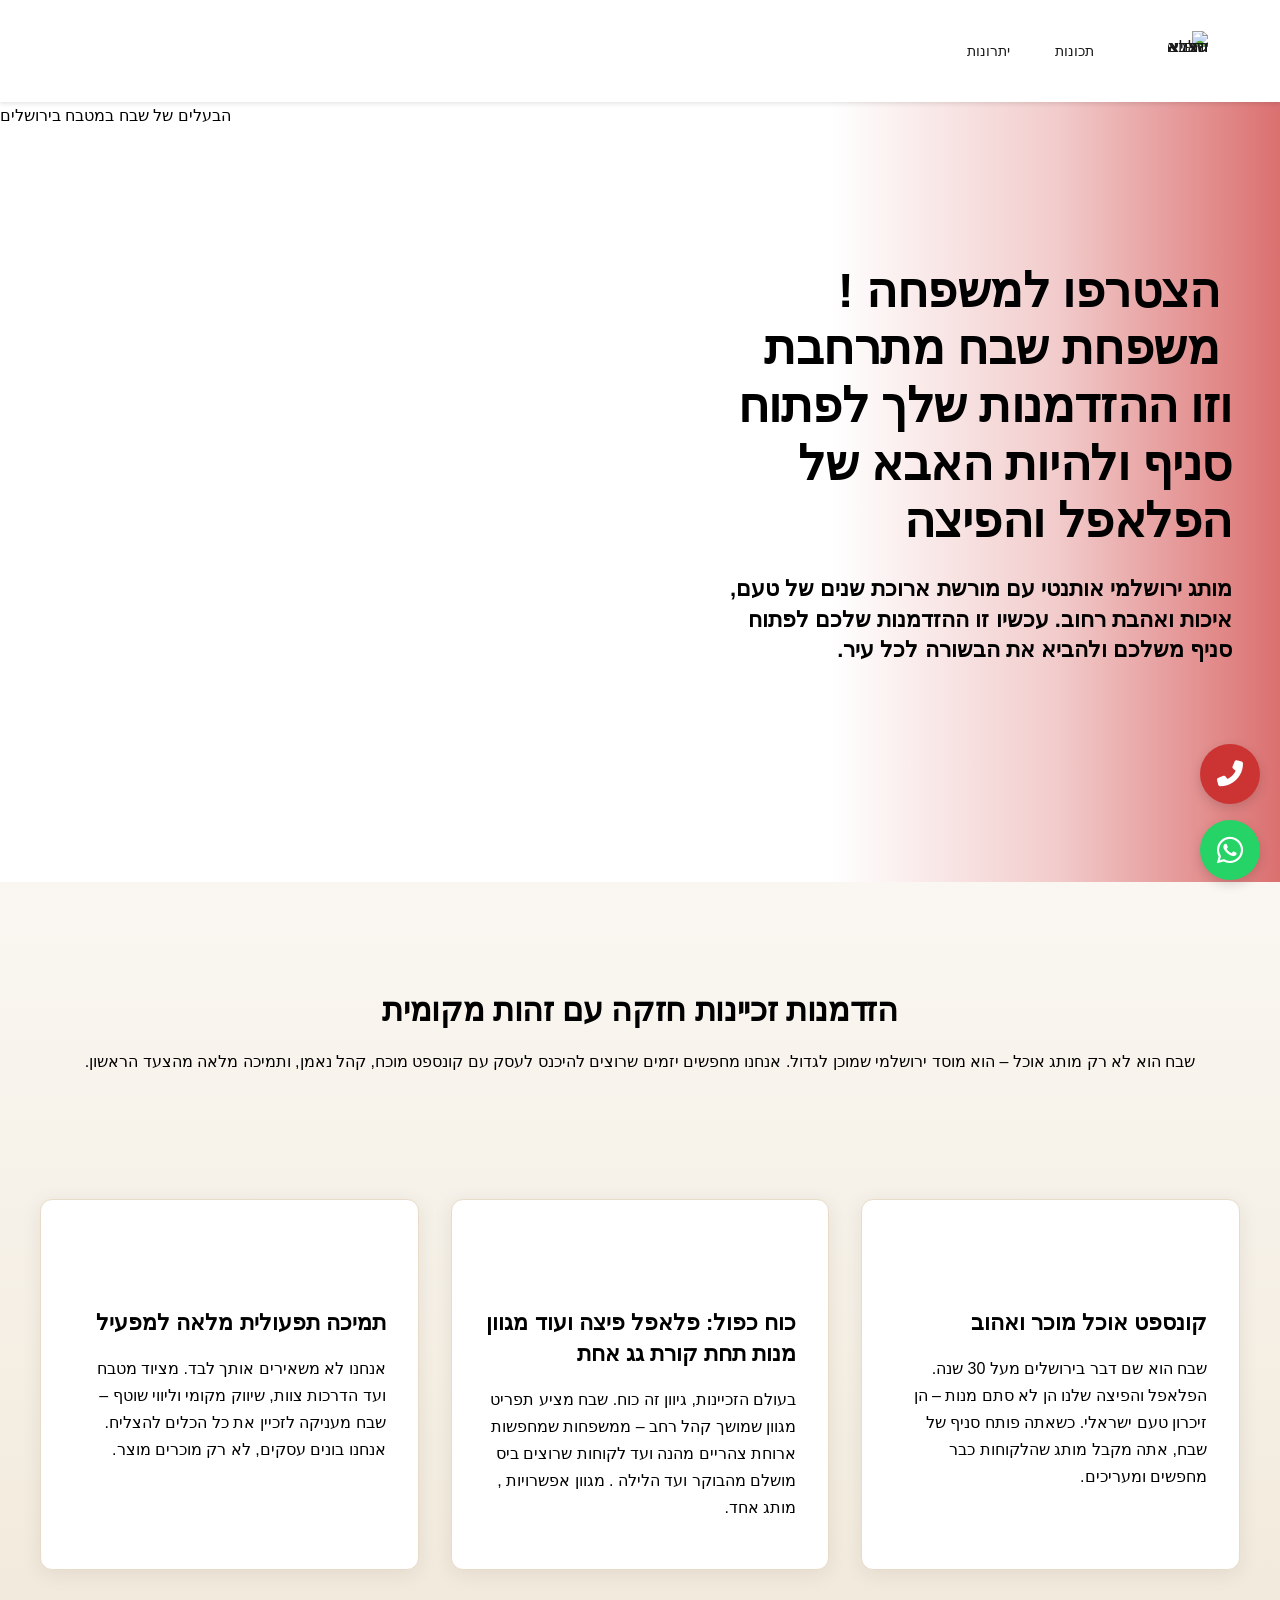
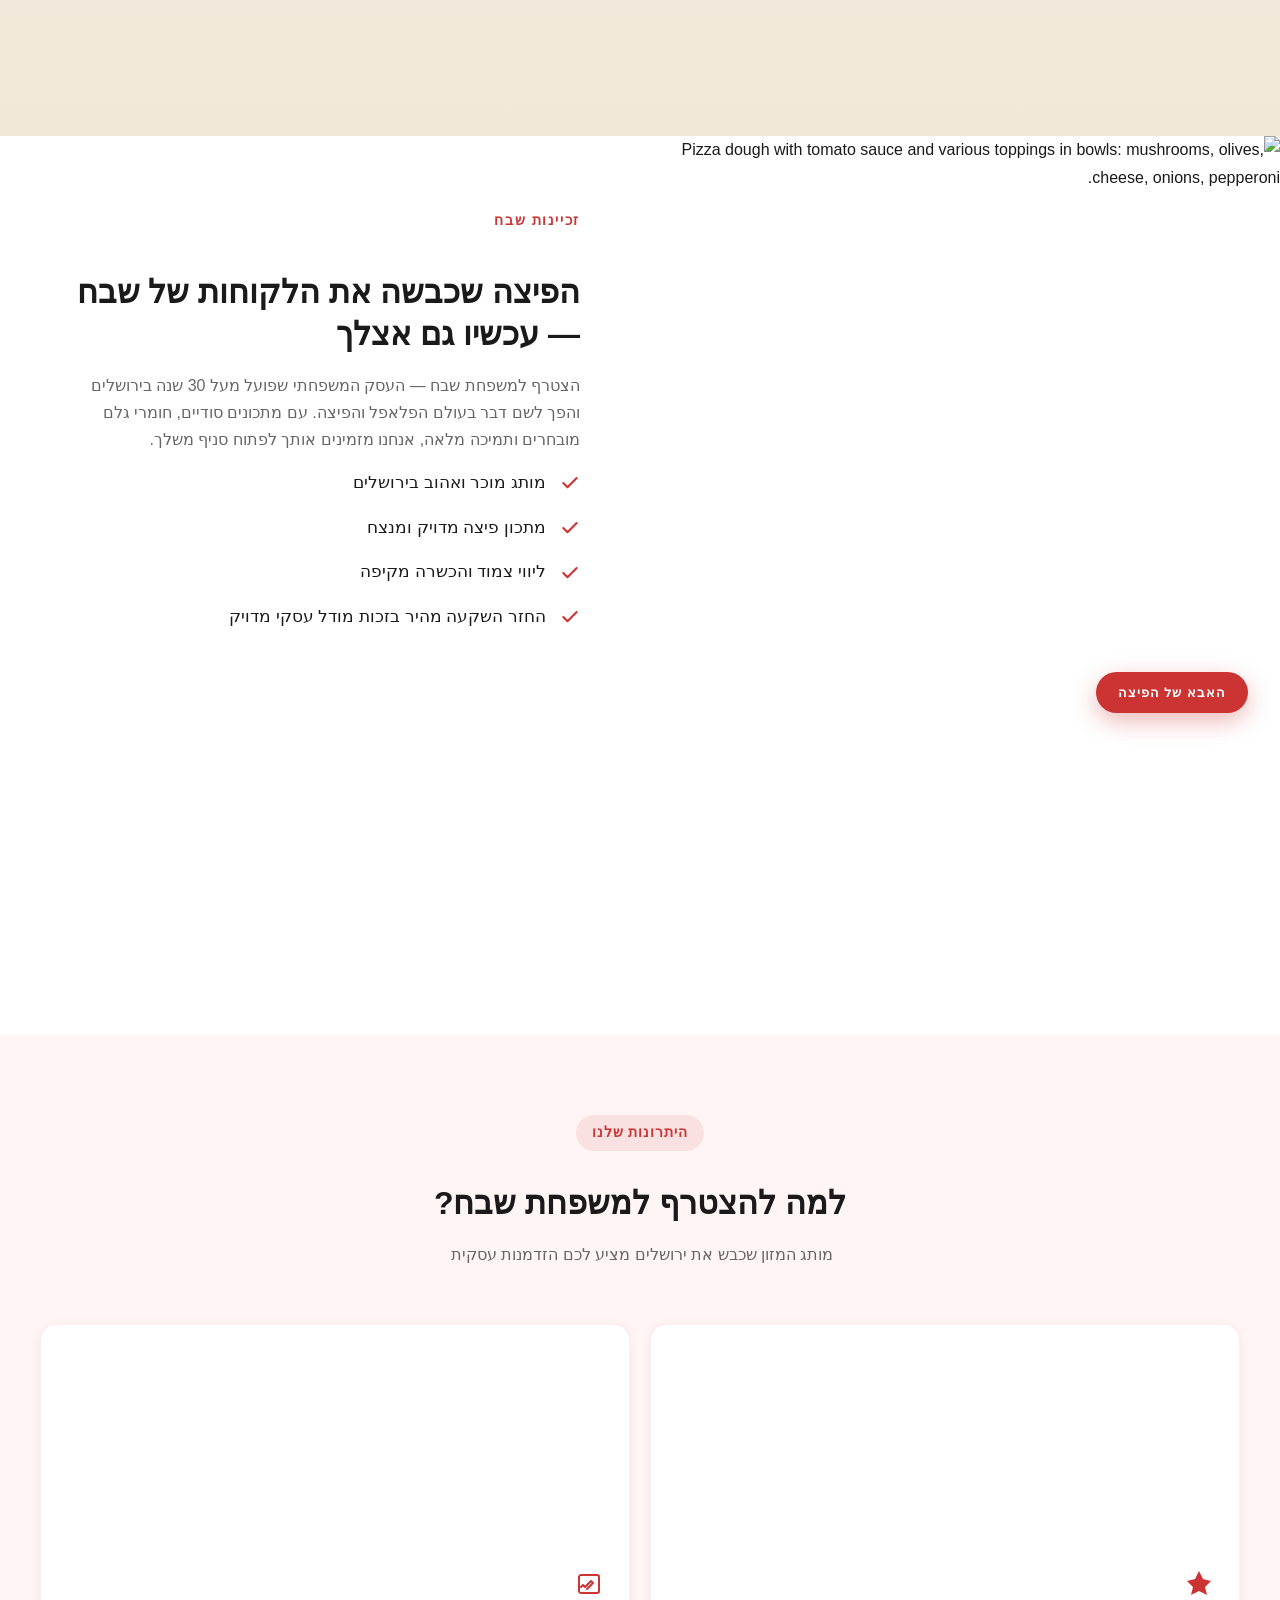
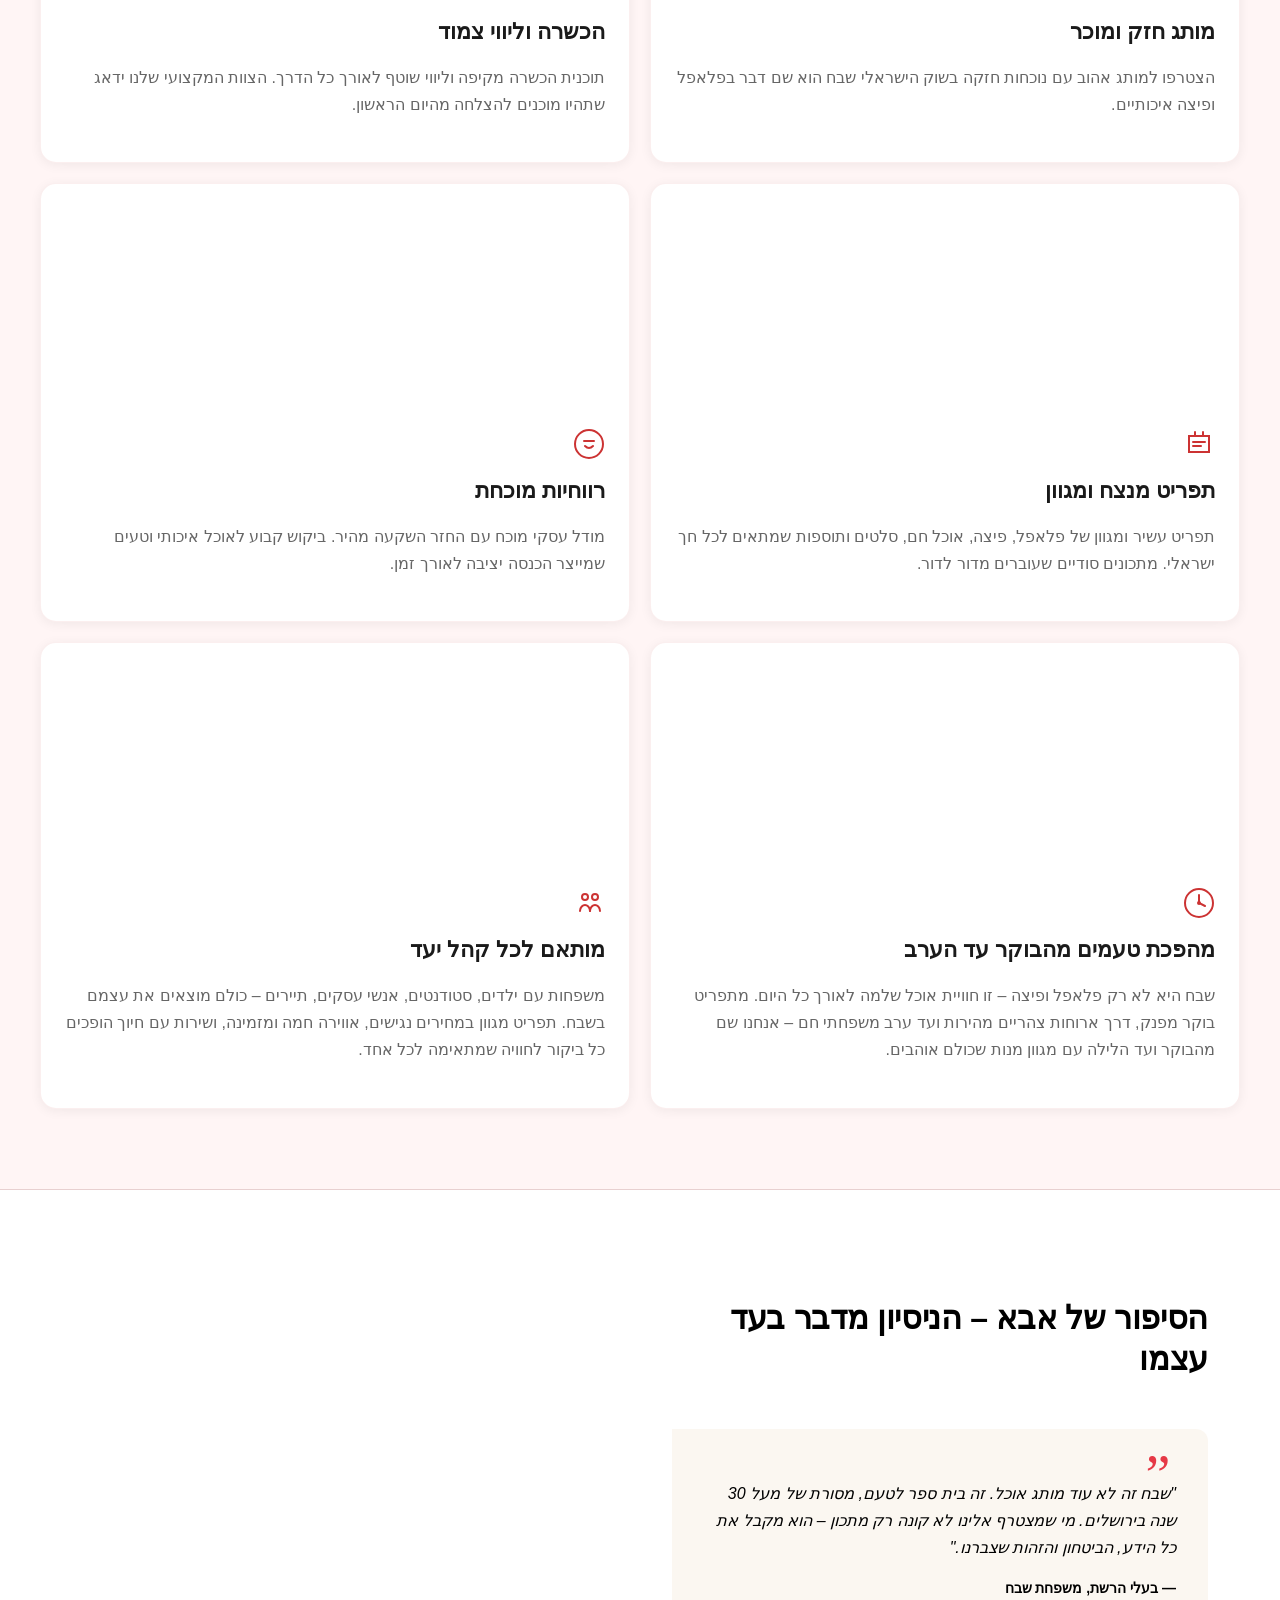
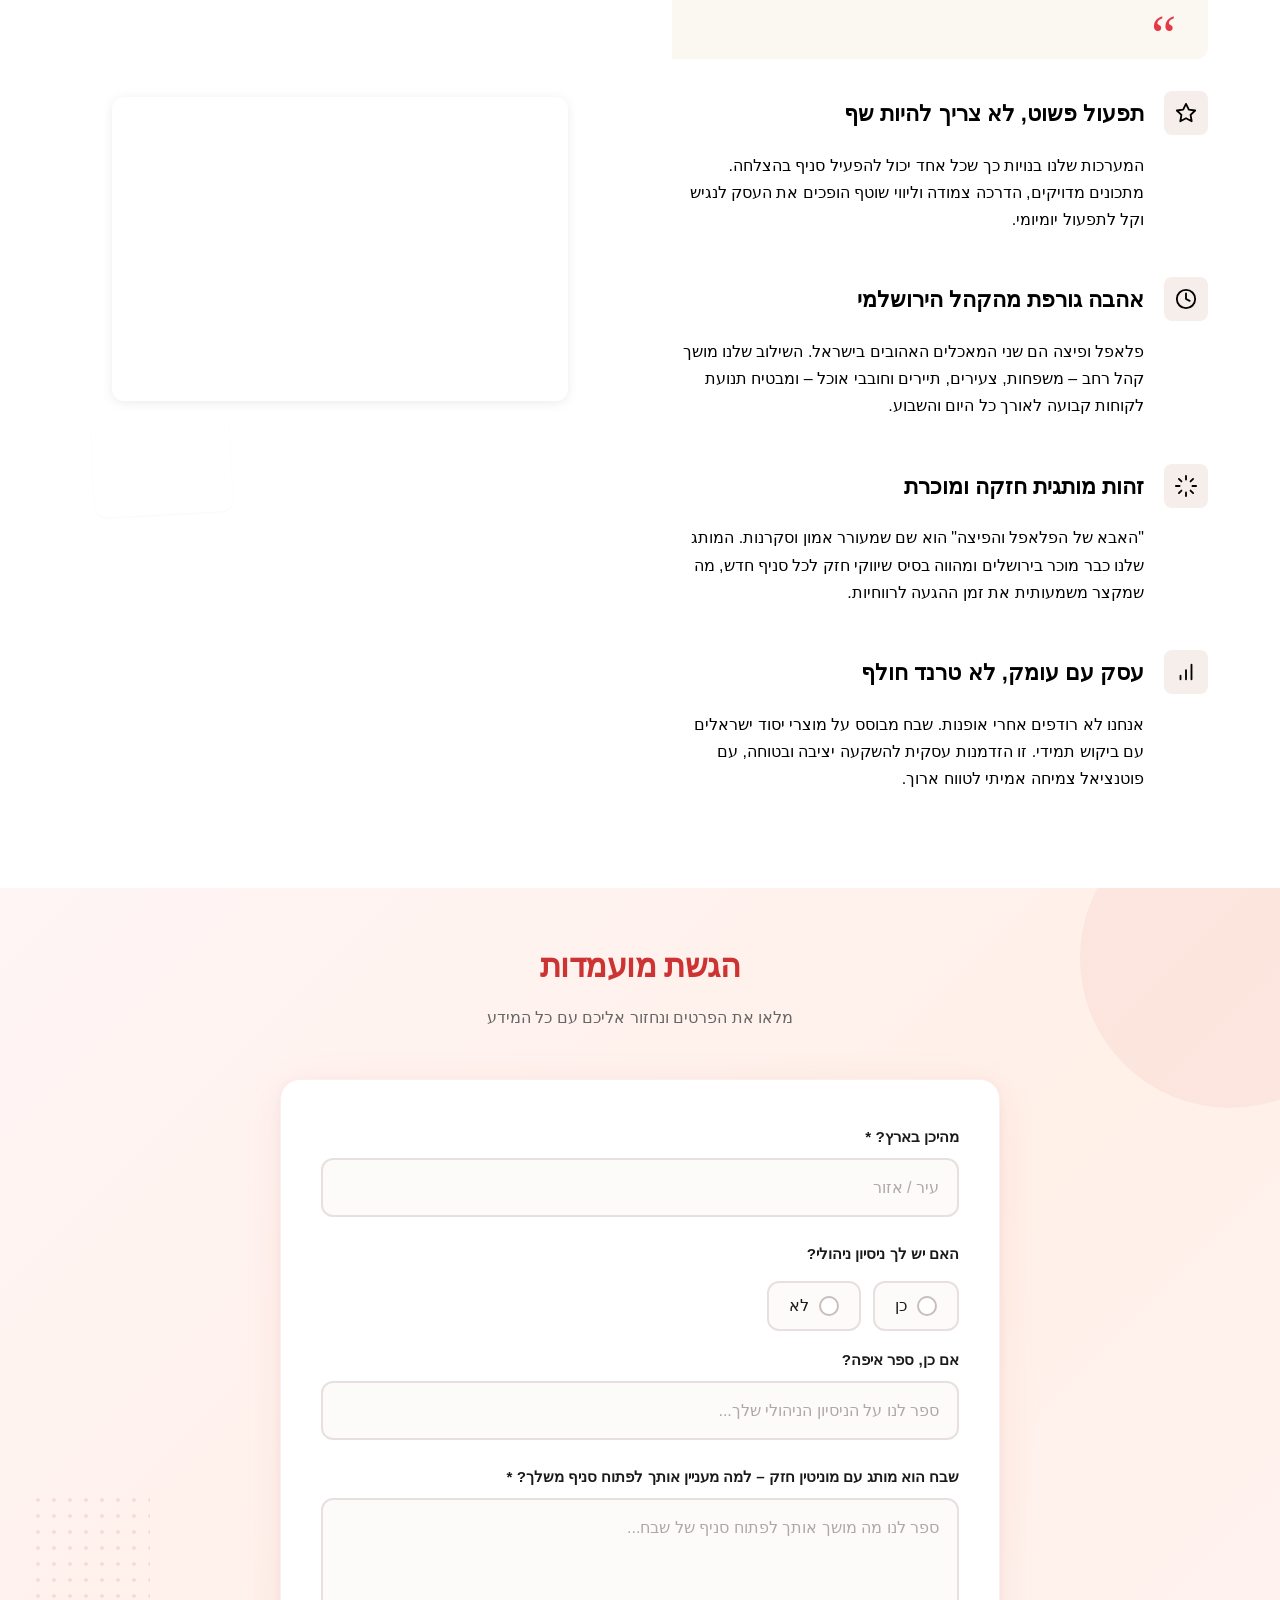
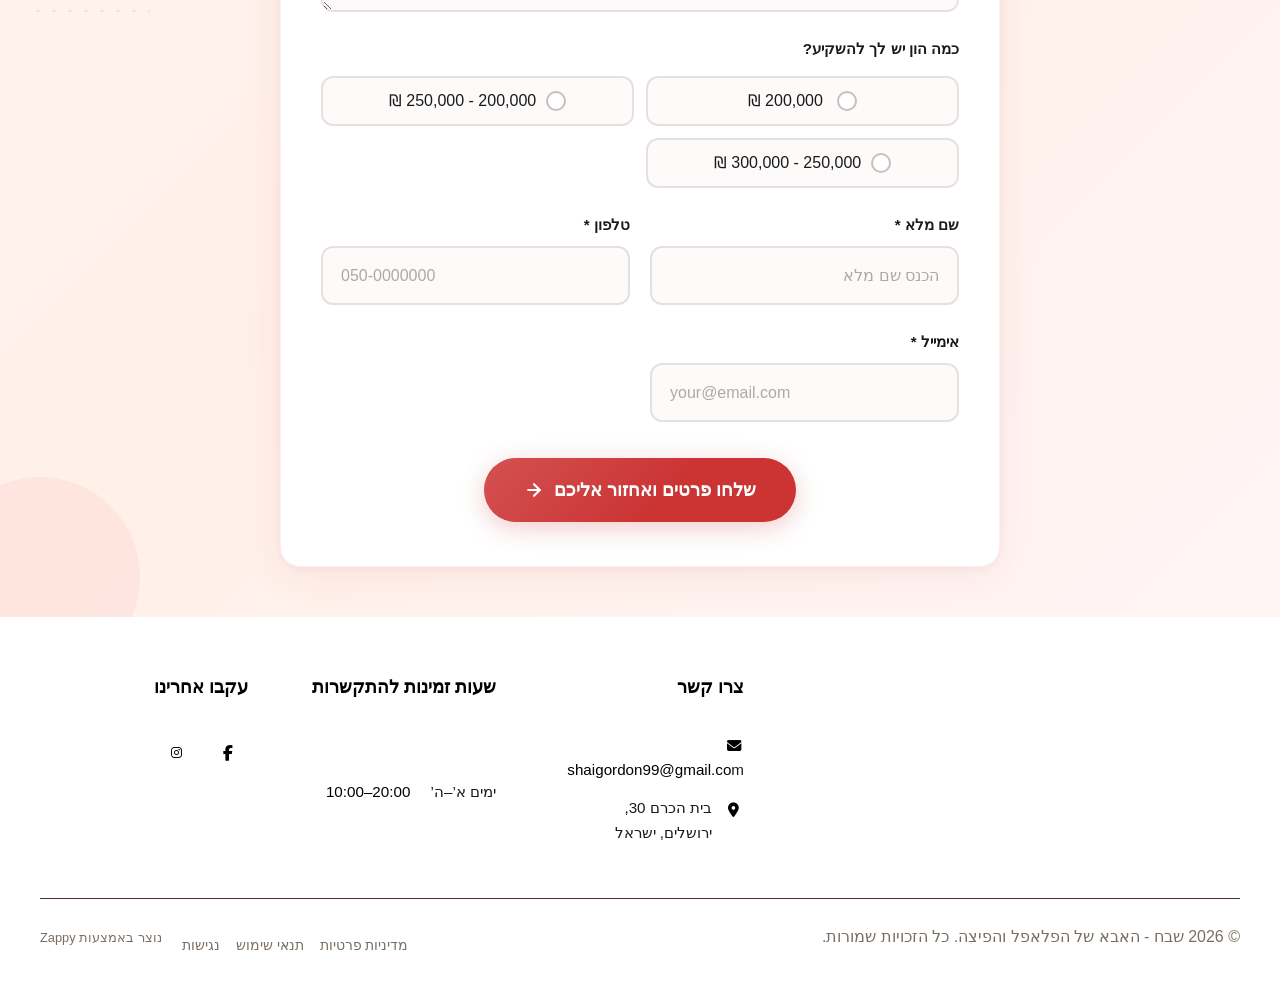
==== commit 410fd1bd: "Incremental sync: 1 page(s) — update_icon" ====
--- a/index.html
+++ b/index.html
@@ -2285,7 +2285,7 @@
         <h4>עקבו אחרינו</h4>
         <div class="footer-social">
           <a href="https://www.facebook.com/shevach.jerusalem" aria-label="Facebook" data-zappy-social-placeholder="true" style="display: inline-flex !important;"><i class="fab fa-facebook-f"></i></a>
-          <a href="https://www.instagram.com/shevach.jerusalem" aria-label="Instagram" data-zappy-social-placeholder="true" style="display: inline-flex !important;"><i class="fab fa-instagram" data-element-type="icon" data-element-id="icon-1783859583362-m2iicyaow" data-icon-type="fontawesome" style="font-size: 14px !important; color: rgb(0, 0, 0);"></i></a>
+          <a href="https://www.instagram.com/shevach.jerusalem" aria-label="Instagram" data-zappy-social-placeholder="true" style="display: inline-flex !important;"><i class="fab fa-instagram" data-element-type="icon" data-element-id="icon-1783859583362-m2iicyaow" data-icon-type="fontawesome" style="color: rgb(0, 0, 0); font-size: 12px !important;"></i></a>
           <a href="https://wa.me/97226528317" aria-label="WhatsApp" data-zappy-social-placeholder="true"></a>
         </div>
       </div>
